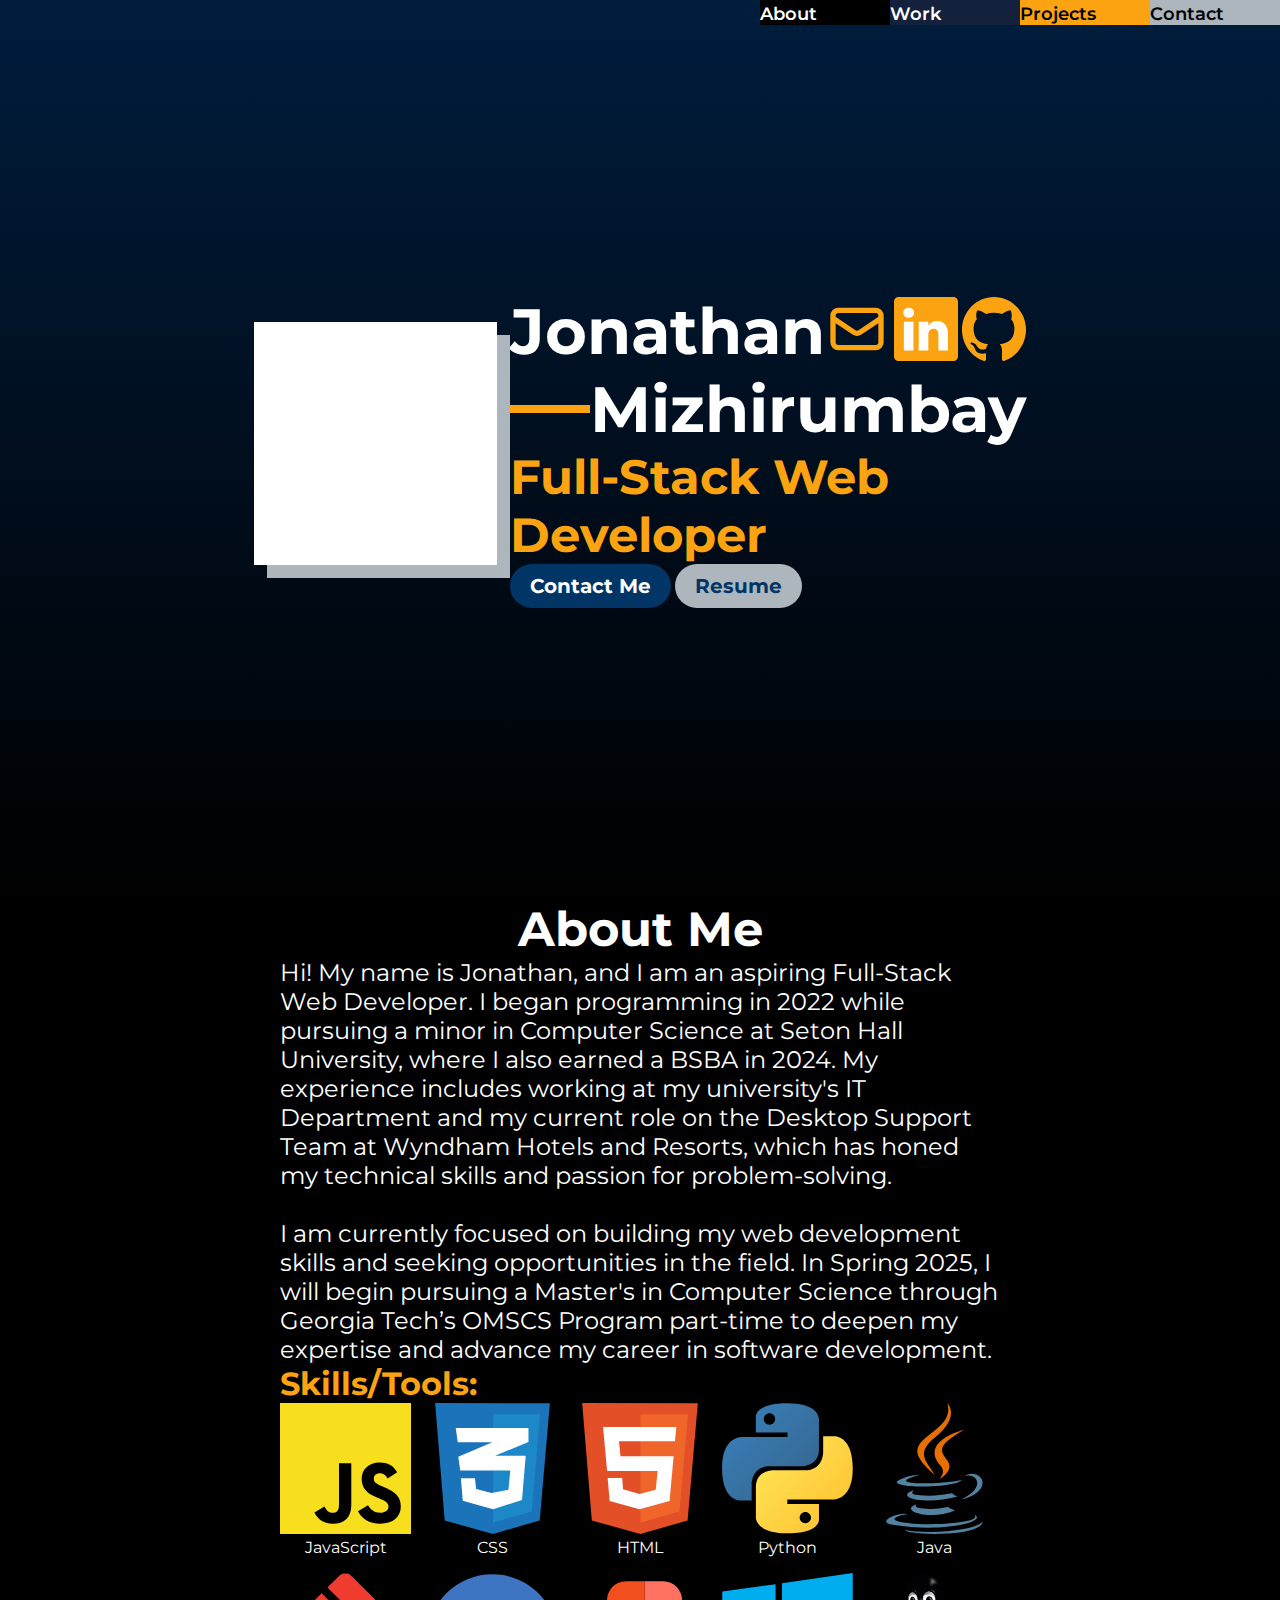
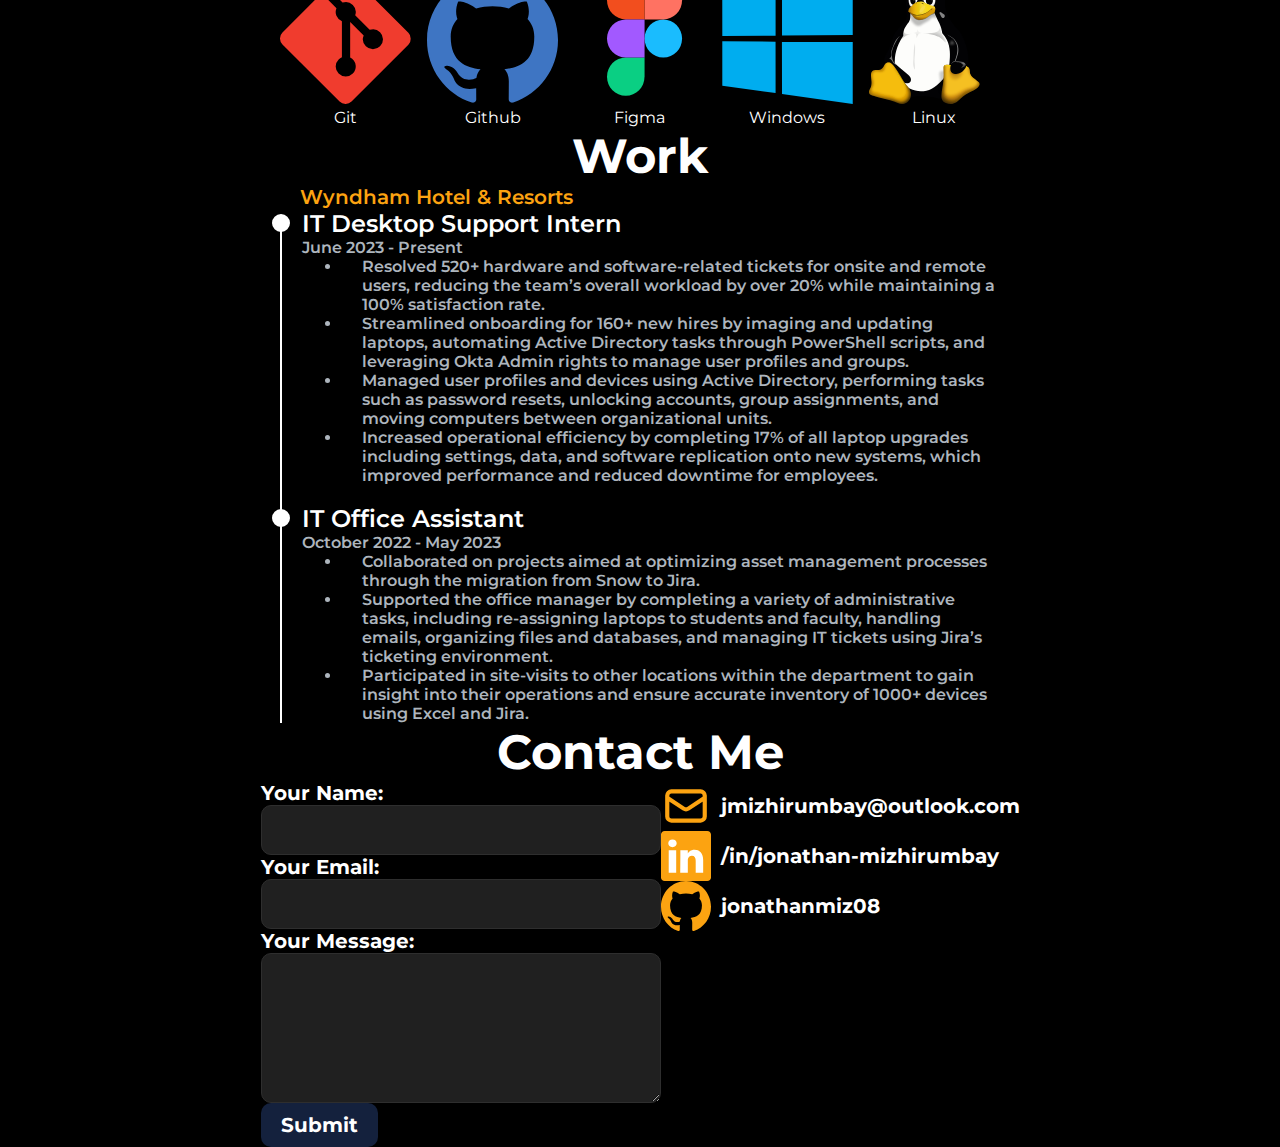
==== main.html @ 849d6dbe "ADD ALL CONTENTS FOR WORK AND CONTACT SECTIONS HTML structure for <work> and <contact> sections comp" ====
<!DOCTYPE html>
<html lang="en">
<head>
    <meta charset="UTF-8">
    <title>Jonathan Mizhirumbay</title>
    <link rel="stylesheet" href="style.css">
    <link rel="preconnect" href="https://fonts.googleapis.com">
    <link rel="preconnect" href="https://fonts.gstatic.com" crossorigin>
    <link href="https://fonts.googleapis.com/css2?family=Montserrat:ital,wght@0,100..900;1,100..900&display=swap" rel="stylesheet">
</head>
<body>

<main>
    <section id="hero">
        <nav>
            <ul>
                <li><a>About</a></li>
                <li><a>Work</a></li>
                <li><a>Projects</a></li>
                <li><a>Contact</a></li>
            </ul>

        </nav>
        <div id="hero-headshot-container">
            <svg id="svg1" viewBox="0 0 100 100" preserveAspectRatio="square" width="95%" height="95%">
                <rect  x="0" y="0" width="100" height="100" fill="#ADB5BD" />
            </svg>
            <svg id="svg2" viewBox="0 0 100 100" preserveAspectRatio="square" width="95%" height="95%">
                <rect x="0" y="0" width="100" height="100" fill="white" />
            </svg>
        </div>
        <div id="hero-summary-container">
            <div class="heading-line">
                <h1 id="hero-first-name">Jonathan</h1>
                <ul id="hero-icons">
                    <li>
                        <img src="mail-svgrepo-com.svg">
                    </li>
                    <li>
                        <img src="linkedin-icon-2-logo-svgrepo-com.svg">
                    </li>
                    <li>
                        <img src="github-142-svgrepo-com.svg">
                    </li>
                </ul>
            </div>
            <div class="heading-line">
                <svg viewBox="0 0 100 100" preserveAspectRatio="none" width="80" height="8">
                    <rect x="0" y="0" width="100" height="100" fill="#FCA311" />
                </svg>
                <h1 id="hero-last-name">Mizhirumbay</h1>
            </div>
            <h2>Full-Stack Web <br>Developer</h2>
            <div id="hero-buttons">
                <button class="hero-button">Contact Me</button>
                <button class="hero-button">Resume</button>
            </div>
        </div>
    </section>
    <section id="about">
        <div id="about-container">
            <h3>About Me</h3>
            <p id="about-description">
                Hi! My name is Jonathan, and I am an aspiring Full-Stack Web Developer. I began programming in 2022 while
                pursuing a minor in Computer Science at Seton Hall University, where I also earned a BSBA in 2024. My
                experience includes working at my university's IT Department and my current role on the Desktop Support
                Team at Wyndham Hotels and Resorts, which has honed my technical skills and passion for problem-solving.
                <br></br>
                I am currently focused on building my web development skills and seeking opportunities in the field. In
                Spring 2025, I will begin pursuing a Master's in Computer Science through Georgia Tech’s OMSCS Program
                part-time to deepen my expertise and advance my career in software development.
            </p>
            <div id="skill-tools-title">Skills/Tools:</div>
            <div id="skill-tools">
                <div class="logo-wrapper">
                    <img src="javascript-logo-svgrepo-com.svg">
                    <div>JavaScript</div>
                </div>
                <div class="logo-wrapper">
                    <img src="css-3.svg">
                    <div>CSS</div>
                </div>
                <div class="logo-wrapper">
                    <img src="html-1.svg">
                    <div>HTML</div>
                </div>
                <div class="logo-wrapper">
                    <img src="python-svgrepo-com.svg">
                    <div>Python</div>
                </div>
                <div class="logo-wrapper">
                    <img src="java-svgrepo-com.svg">
                    <div>Java</div>
                </div>
                <div class="logo-wrapper">
                    <img src="Git-Icon-1788C.svg">
                    <div>Git</div>
                </div>
                <div class="logo-wrapper">
                    <img src="github-color-svgrepo-com.svg">
                    <div>Github</div>
                </div>
                <div class="logo-wrapper">
                    <img src="figma-svgrepo-com.svg">
                    <div>Figma</div>
                </div>
                <div class="logo-wrapper">
                    <img src="microsoft-windows-22-logo-svgrepo-com.svg">
                    <div>Windows</div>
                </div>
                <div class="logo-wrapper">
                    <img src="Tux.svg">
                    <div>Linux</div>
                </div>

            </div>
        </div>
    </section>
    <section id="work">
        <div id="work-container">
            <h3>Work</h3>
            <ul class="work-list">
                <li class="work-company">Wyndham Hotel & Resorts</li>
                <li class="work-title">IT Desktop Support Intern</li>
                <li class="work-period">June 2023 - Present</li>
                <li>
                    <ul class="work-tasks">
                        <li>Resolved 520+ hardware and software-related tickets for onsite and remote users, reducing
                            the team’s  overall workload by over 20% while maintaining a 100% satisfaction rate.</li>
                        <li>Streamlined onboarding for 160+ new hires by imaging and updating laptops, automating Active
                            Directory  tasks through PowerShell scripts, and leveraging Okta Admin rights to manage user
                            profiles and groups.</li>
                        <li>Managed user profiles and devices using Active Directory, performing tasks such as password
                            resets,  unlocking accounts, group assignments, and moving computers between organizational
                            units.</li>
                        <li>Increased operational efficiency by completing 17% of all laptop upgrades including settings,
                            data, and  software replication onto new systems, which improved performance and reduced
                            downtime for  employees.</li>
                    </ul>
                </li>
                <li class="work-company">Seton Hall University</li>
                <li class="work-title">IT Office Assistant</li>
                <li class="work-period">October 2022 - May 2023</li>
                <li>
                    <ul class="work-tasks">
                        <li>Collaborated on projects aimed at optimizing asset management processes through the
                            migration from Snow to Jira.</li>
                        <li>Supported the office manager by completing a variety of administrative tasks, including
                            re-assigning laptops to students and faculty, handling emails, organizing files and databases,
                            and managing IT tickets using Jira’s ticketing environment.</li>
                        <li>Participated in site-visits to other locations within the department to gain insight into
                            their operations and ensure accurate inventory of 1000+ devices using Excel and Jira.</li>
                    </ul>
                </li>
            </ul>
        </div>
    </section>
    <section id="contact">
        <h3>Contact Me</h3>
        <div id="contact-options">
            <form>
                <label for="name">Your Name:</label>
                <input id="name" name="name" type="text">
                <label for="email">Your Email:</label>
                <input id="email" name="email" type="email">
                <label for="message">Your Message:</label>
                <textarea id="message" name="message"></textarea>
                <button id="form-button">Submit</button>
            </form>
            <ul id="contact-links">
                <li>
                   <img src="mail-svgrepo-com.svg">
                    <a>jmizhirumbay@outlook.com</a>
                </li>
                <li>
                    <img src="linkedin-icon-2-logo-svgrepo-com.svg">
                    <a>/in/jonathan-mizhirumbay</a>
                </li>
                <li>
                    <img src="github-142-svgrepo-com.svg">
                    <a>jonathanmiz08</a>
                </li>
            </ul>
        </div>
    </section>

</main>

</body>
</html>
---- style.css ----
* {
    margin: 0;
    padding: 0;
    box-sizing: border-box;
    font-family: "Montserrat", sans-serif;
    font-optical-sizing: auto;
    font-style: normal;
}

#hero {
    width: 100%;
    height: 100vh;
    display: flex;
    justify-content: center;
    align-items: center;
    background-image: linear-gradient(to bottom,#001D3D,#000000);
    position: relative;
}

#hero-container {
    width: 80rem;
    max-width: 100%;
    height: 100vh;
    display: flex;
    justify-content: center;
    align-items: center;
    position: relative;
}

nav {
    position: absolute;
    top: 0;
    right: 0;
}

nav ul {
    display: flex;
}

nav ul li {
    list-style: none;
    width: 130px;
    height: 25px;
    display: flex;
    justify-content: start;
    align-items: end;
    font-size: 18px;
    font-family: "Montserrat", sans-serif;
    font-optical-sizing: auto;
    font-weight: 600;
    font-style: normal;

}
nav ul li:nth-child(1) {background: black; color: white; }
nav ul li:nth-child(2) {background: #14213D; color: white; }
nav ul li:nth-child(3) {background: #FCA311; }
nav ul li:nth-child(4) {background: #ADB5BD; }


/*
HERO SECTION CONTAINERS AND CONTENT
 */
#hero-headshot-container {
    width: 20%;
    position: relative;
    aspect-ratio: 1/1;
}

.heading-line {
    display: flex;
    align-items: center;
}

ul {
    list-style-type: none;
}



#hero-icons {
    flex-grow: 1;
    display: flex;
    justify-content: space-between;
}

#hero-icons img {
    height: 64px;
}

h1 {
    font-size: 4rem;
    font-family: "Montserrat", sans-serif;
    font-optical-sizing: auto;
    font-weight: bold;
    font-style: normal;
    color: white;
}

h2 {
    font-size: 3rem;
    font-family: "Montserrat", sans-serif;
    font-optical-sizing: auto;
    font-weight: bold;
    font-style: normal;
    color: #FCA311;
}


.hero-button {
    padding: 10px 20px;
    border: none;
    border-radius: 30px;
    font-size: 1.25rem;
    font-family: "Montserrat", sans-serif;
    font-optical-sizing: auto;
    font-weight: bold;
    font-style: normal;
}

.hero-button:nth-child(1) {
    background-color: #003566;
    color: white;
}

.hero-button:nth-child(2) {
    background-color: #ADB5BD;
    color: #003566;
}

#svg1 {
    position: absolute;
    bottom: 0;
    right: 0;
}

#svg2 {
    position: absolute;
    top: 0;
    left: 0;
}


/*
ABOUT SECTION CONTAINERS AND CONTENT
 */

#about {
    background-color: black;
    display: flex;
    justify-content: center;
}

#about-container {
    width: 45rem;
}

h3 {
    color: white;
    font-size: 3rem;
    font-weight: bold;
    text-align: center;
}

#about-description {
    font-size: 1.5rem;
    color: white;
    font-weight: 400;

}

#skill-tools-title {
    color: #FCA311;
    font-size: 2rem;
    font-weight: bold;
}

#skill-tools {
    display: grid;
    grid-template-columns: repeat(5, 1fr);
    grid-gap: 1rem;
}

#logo-wrapper {
    display: flex;
    flex-direction: column;
    text-align: center;
}

.logo-wrapper img {
    width: 100%;
}

.logo-wrapper div {
    color: white;
    text-align: center;
    font-weight: 400;
}

/*
WORK SECTION CONTAINERS AND CONTENT
 */

#work {
    background-color: black;
    display: flex;
    justify-content: center;
}

#work-container {
    width: 45rem;
}


.work-list li {
    border-left: 2px solid white;
    padding-left: 20px;
}


.work-company:nth-child(1) {
    font-size: 1.25rem;
    font-weight: 600;
    color: #FCA311;
    border-left: none;
}


.work-title {
    font-size: 1.5rem;
    font-weight: 600;
    color: white;

}

.work-title:nth-child(2) {
    border-color: transparent;
    border-image: linear-gradient(to bottom, transparent 50%, white 50%) 1;
}



.work-title::before {
     content: "";
     width: 10px;
     height: 10px;
     background-color: white;
     display: inline-block;
     border-radius: 15px;
     margin-right: 12px;
     margin-left: -30px;
     border: 4px solid white;
 }

@keyframes pulse {
    0%, 100% {
        background-color: red;
    }
    50% {
        background-color: white;
    }

}

.work-title:nth-child(2)::before {
    animation: pulse 2s infinite;

}


.work-period {
    font-weight: 600;
    color: #ADB5BD;
}

.work-tasks {
    font-weight: 600;
    color: #ADB5BD;
    list-style: disc;
    display: block;
    padding-inline-start: 40px;
}

.work-tasks li {
    border-left: none;
}

/*
CONTACT SECTION CONTAINERS AND CONTENT
 */

#contact {
    width: 100%;
    display: flex;
    flex-direction: column;
    justify-content: center;
    background-color: black;

}

#contact-options {
    display: flex;
    justify-content: center;
}

form {
    display: flex;
    flex-direction: column;
    color: white;
    font-weight: bold;
    width: 400px;
}

label {
    font-size: 1.25rem;
    font-weight: bold;
}

input {
    height: 50px;
    border-radius: 10px;
    background-color: #202020;
    border: 1px solid #2E2E2E;
}

#message {
    height: 150px;
    background-color: #202020;
    border: 1px solid #2E2E2E;
    border-radius: 10px;

}

#contact-links li {
    display: flex;
    align-items: center;
    gap: 10px;
    color: white;
}

#contact-links img {
    height: 50px;

}

#contact-links a {
    font-size: 1.25rem;
    font-weight: bold;
}

#form-button {
    align-self: start;
    padding: 10px 20px;
    border: none;
    border-radius: 10px;
    font-size: 1.25rem;
    font-weight: bold;
    background-color: #14213D;
    color: white;
}
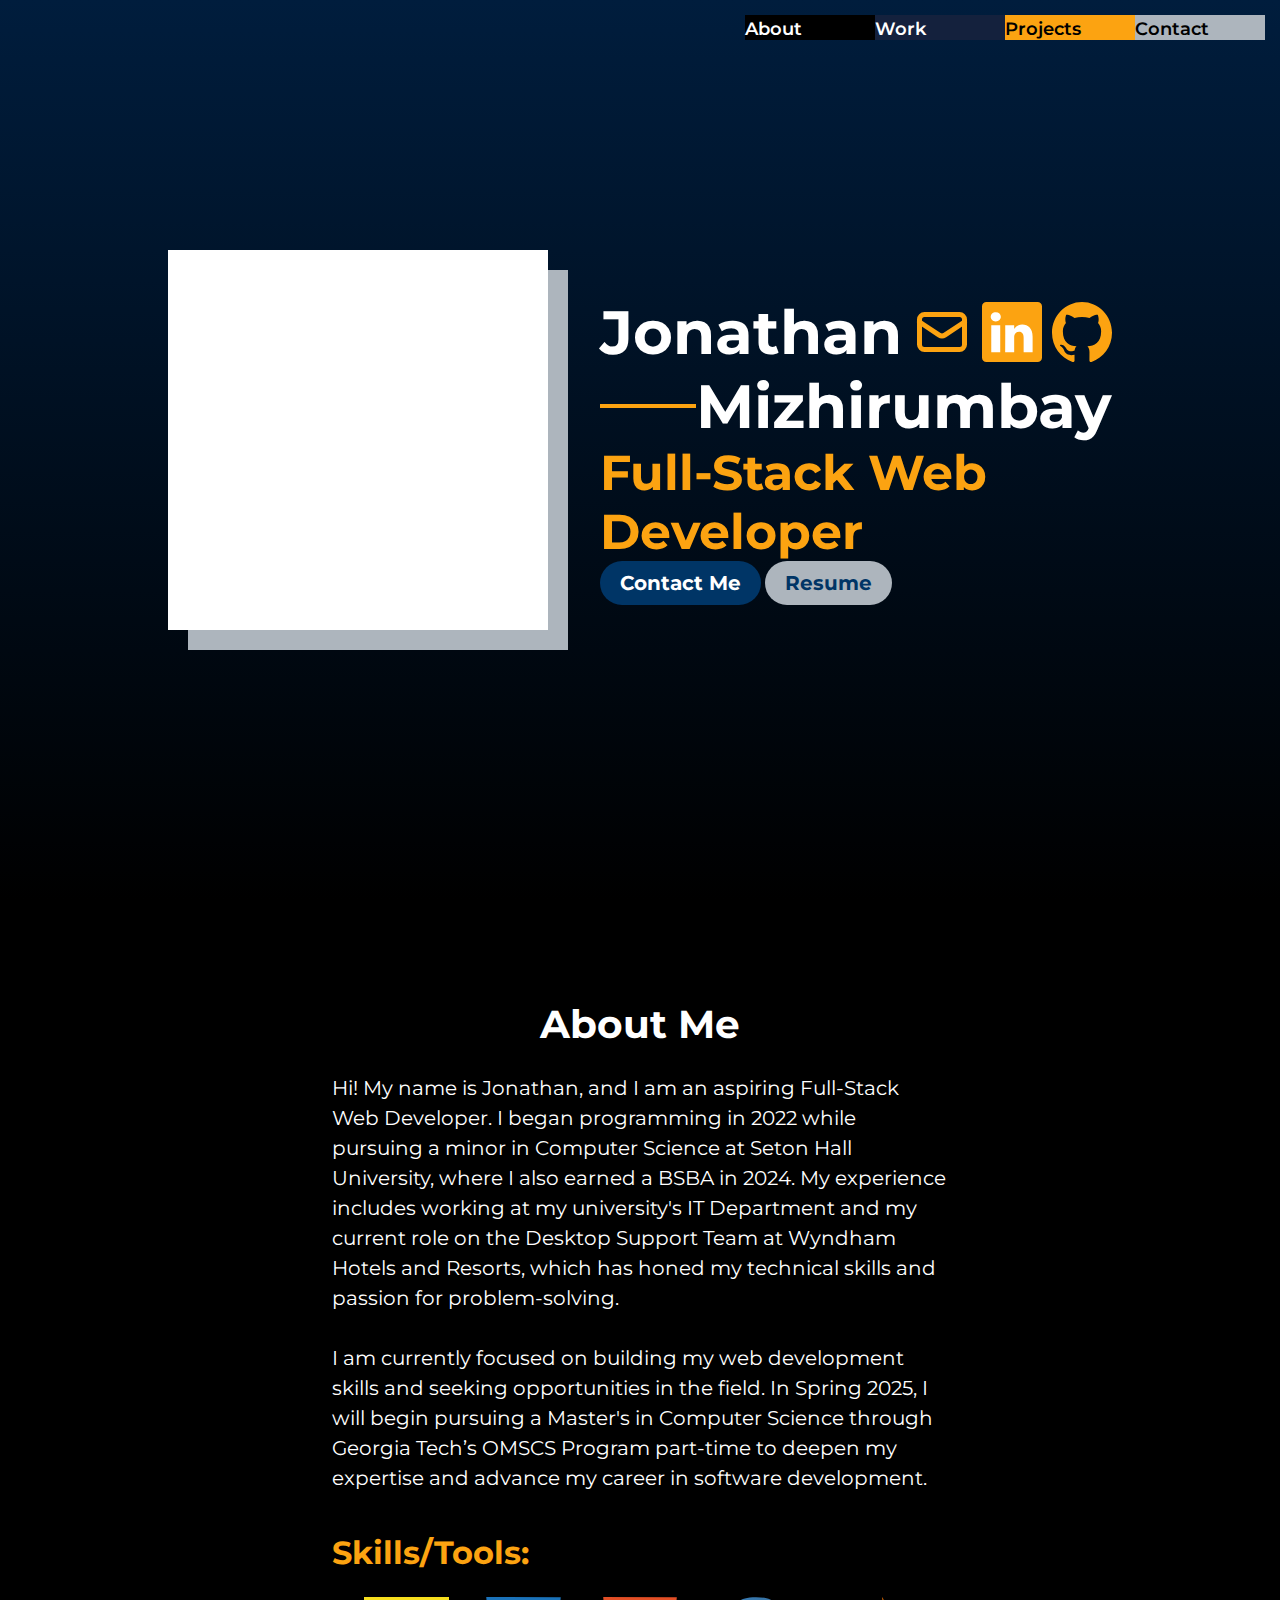
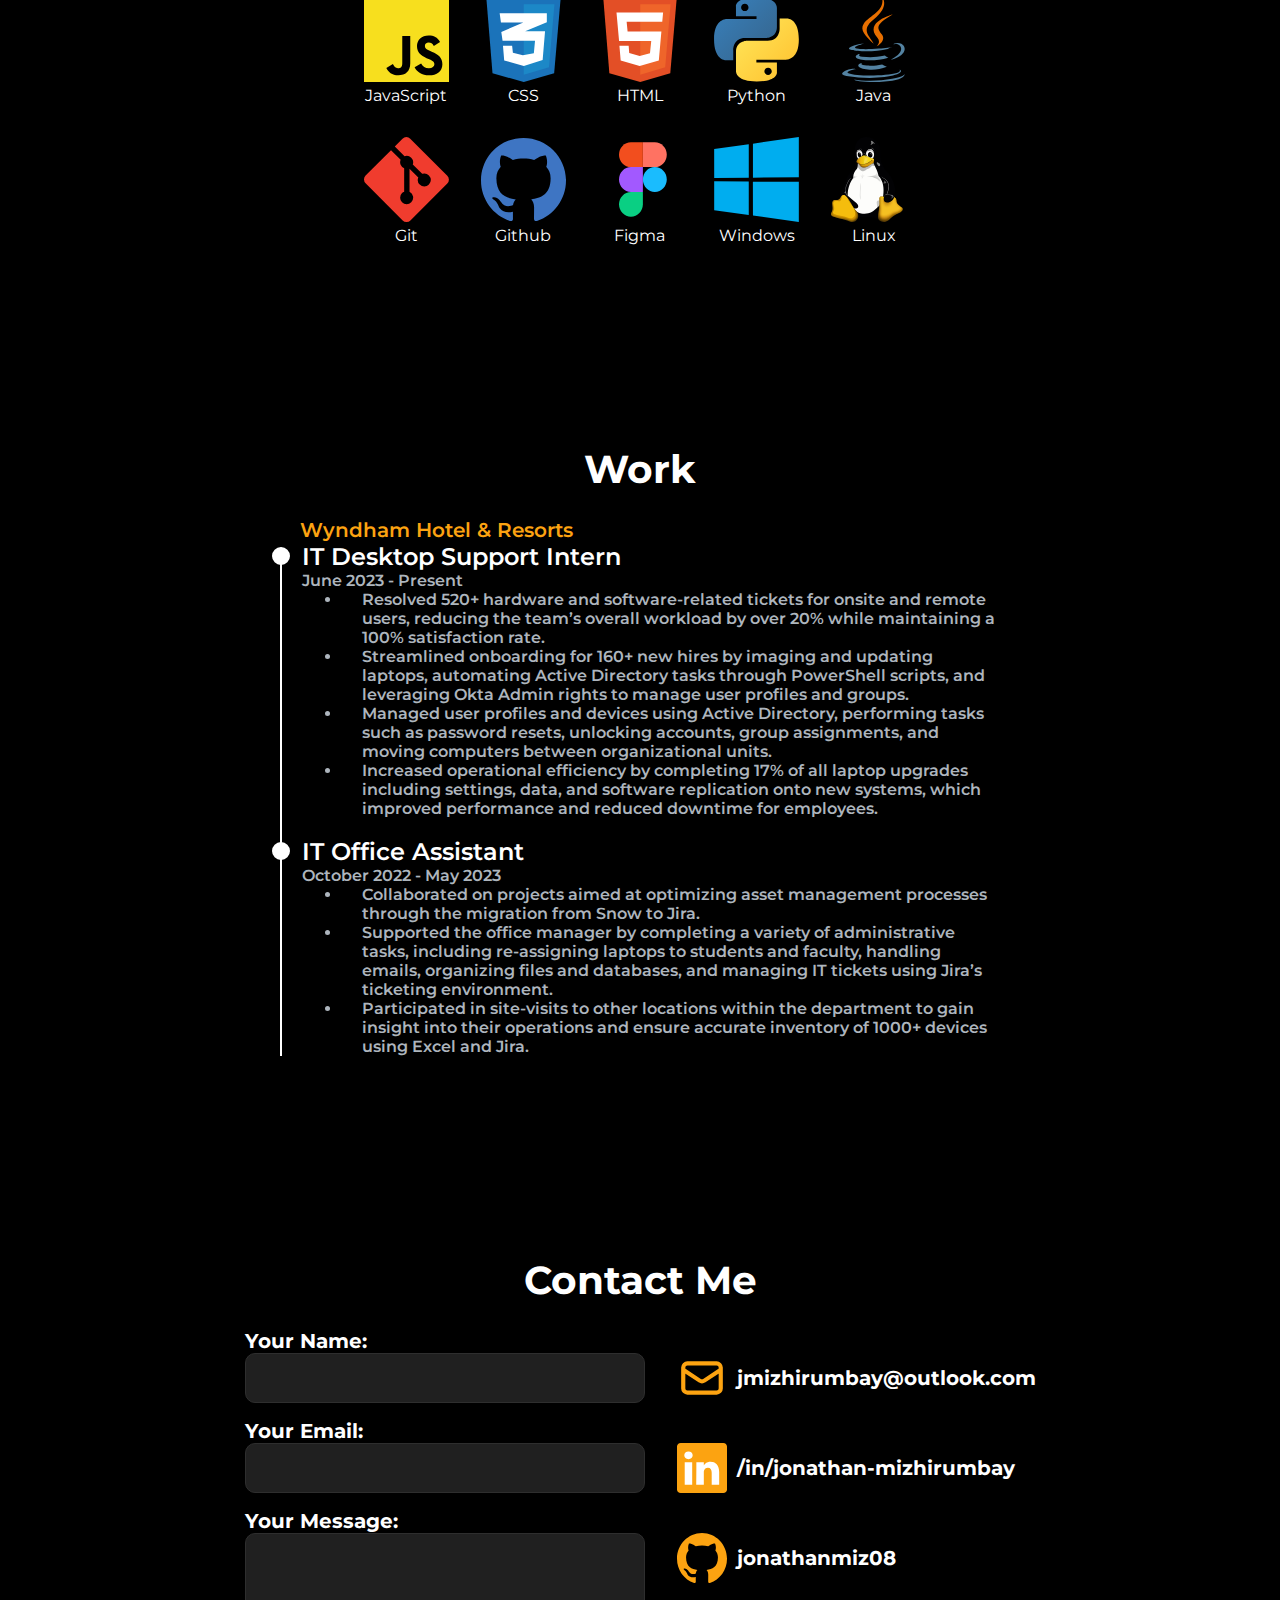
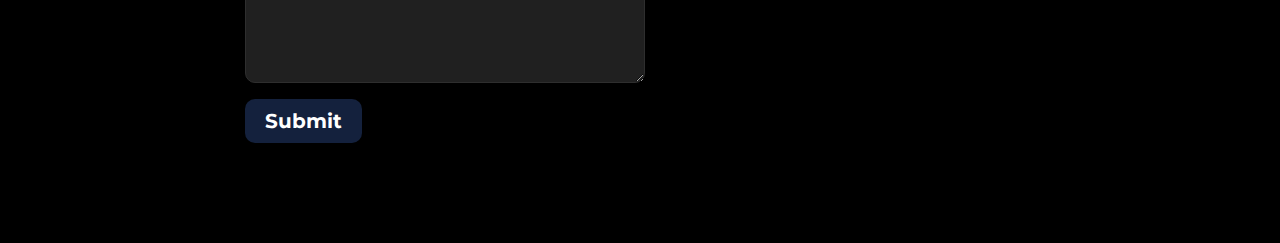
==== commit 00e090a6: "ADD MOBILE RESPONSIVENESS Included some mobile responsiveness" ====
--- a/main.html
+++ b/main.html
@@ -3,6 +3,7 @@
 <head>
     <meta charset="UTF-8">
     <title>Jonathan Mizhirumbay</title>
+    <meta name="viewport" content="width=device-width initial-scale=1">
     <link rel="stylesheet" href="style.css">
     <link rel="preconnect" href="https://fonts.googleapis.com">
     <link rel="preconnect" href="https://fonts.gstatic.com" crossorigin>
@@ -45,7 +46,7 @@
                 </ul>
             </div>
             <div class="heading-line">
-                <svg viewBox="0 0 100 100" preserveAspectRatio="none" width="80" height="8">
+                <svg viewBox="0 0 100 100" preserveAspectRatio="none" width="100%" height="4">
                     <rect x="0" y="0" width="100" height="100" fill="#FCA311" />
                 </svg>
                 <h1 id="hero-last-name">Mizhirumbay</h1>
--- a/style.css
+++ b/style.css
@@ -7,15 +7,22 @@
     font-style: normal;
 }
 
+section {
+    padding: 100px 0;
+}
+
 #hero {
     width: 100%;
-    height: 100vh;
+    min-height: 100vh;
     display: flex;
     justify-content: center;
     align-items: center;
     background-image: linear-gradient(to bottom,#001D3D,#000000);
     position: relative;
-}
+    gap: 2rem;
+}
+
+
 
 #hero-container {
     width: 80rem;
@@ -29,8 +36,8 @@
 
 nav {
     position: absolute;
-    top: 0;
-    right: 0;
+    top: 15px;
+    right: 15px;
 }
 
 nav ul {
@@ -61,11 +68,18 @@
 HERO SECTION CONTAINERS AND CONTENT
  */
 #hero-headshot-container {
-    width: 20%;
+    width: 25rem;
+    max-width: 90%;
     position: relative;
     aspect-ratio: 1/1;
 }
 
+#hero-summary-container {
+    width: 32rem;
+    max-width: 90%;
+
+}
+
 .heading-line {
     display: flex;
     align-items: center;
@@ -78,17 +92,34 @@
 
 
 #hero-icons {
-    flex-grow: 1;
-    display: flex;
-    justify-content: space-between;
-}
-
-#hero-icons img {
-    height: 64px;
-}
+    flex: 1;
+    display: grid;
+    grid-template-columns: repeat(3,1fr);
+    padding: 0 0 0 10px;
+    gap: 10px;
+}
+
+
+#hero-icons li {
+    /* Make li fill its grid cell */
+    width: 100%;
+    height: 100%;
+    display: flex;  /* Using flex to center the SVG */
+    align-items: center;
+    justify-content: center;
+}
+
+#hero-icons li img {
+    /* Make SVG responsive */
+    width: 100%;
+    height: auto;
+}
+
+
 
 h1 {
-    font-size: 4rem;
+    font-size: 3.815rem;
+
     font-family: "Montserrat", sans-serif;
     font-optical-sizing: auto;
     font-weight: bold;
@@ -97,7 +128,7 @@
 }
 
 h2 {
-    font-size: 3rem;
+    font-size: 3.052rem;
     font-family: "Montserrat", sans-serif;
     font-optical-sizing: auto;
     font-weight: bold;
@@ -151,33 +182,40 @@
 }
 
 #about-container {
-    width: 45rem;
+    width: 38.5rem;
+    max-width: 90%;
+
 }
 
 h3 {
     color: white;
-    font-size: 3rem;
+    font-size: 2.441rem;
     font-weight: bold;
     text-align: center;
+    margin-bottom: 25px;
 }
 
 #about-description {
-    font-size: 1.5rem;
+    font-size: 1.25rem;
+    line-height: 1.5;
     color: white;
     font-weight: 400;
-
+    margin-bottom: 40px;
 }
 
 #skill-tools-title {
     color: #FCA311;
     font-size: 2rem;
     font-weight: bold;
+    margin-bottom: 25px;
 }
 
 #skill-tools {
+    width: 100%;
     display: grid;
     grid-template-columns: repeat(5, 1fr);
-    grid-gap: 1rem;
+    grid-gap: 2rem;
+    padding: 0 2rem;
 }
 
 #logo-wrapper {
@@ -194,6 +232,7 @@
     color: white;
     text-align: center;
     font-weight: 400;
+    font-size: clamp(0.5rem,1.5vw,1rem);
 }
 
 /*
@@ -208,6 +247,7 @@
 
 #work-container {
     width: 45rem;
+    max-width: 90%;
 }
 
 
@@ -300,6 +340,7 @@
 #contact-options {
     display: flex;
     justify-content: center;
+    gap: 2rem;
 }
 
 form {
@@ -320,6 +361,7 @@
     border-radius: 10px;
     background-color: #202020;
     border: 1px solid #2E2E2E;
+    margin-bottom: 1rem;
 }
 
 #message {
@@ -327,14 +369,20 @@
     background-color: #202020;
     border: 1px solid #2E2E2E;
     border-radius: 10px;
+    margin-bottom: 1rem;
 
 }
 
 #contact-links li {
+    margin-top: 2.5rem;
     display: flex;
     align-items: center;
     gap: 10px;
     color: white;
+}
+
+#contact-links li:nth-child(1) {
+    margin-top: 1.5rem;
 }
 
 #contact-links img {
@@ -359,11 +407,40 @@
 }
 
 
-
-
-
-
-
-
-
-
+@media screen and (max-width: 62rem) {
+    #hero {
+        flex-direction: column;
+    }
+
+    h1 {
+        font-size: 2.98rem;
+    }
+
+    h2 {
+        font-size: 2.384rem;
+    }
+
+    #hero-summary-container {
+        width: 25rem;
+        /*max-height: 40vh;
+
+         */
+    }
+
+    #contact-options {
+        flex-direction: column;
+        /*max-height: 30vh;
+
+         */
+    }
+
+
+}
+
+
+
+
+
+
+
+
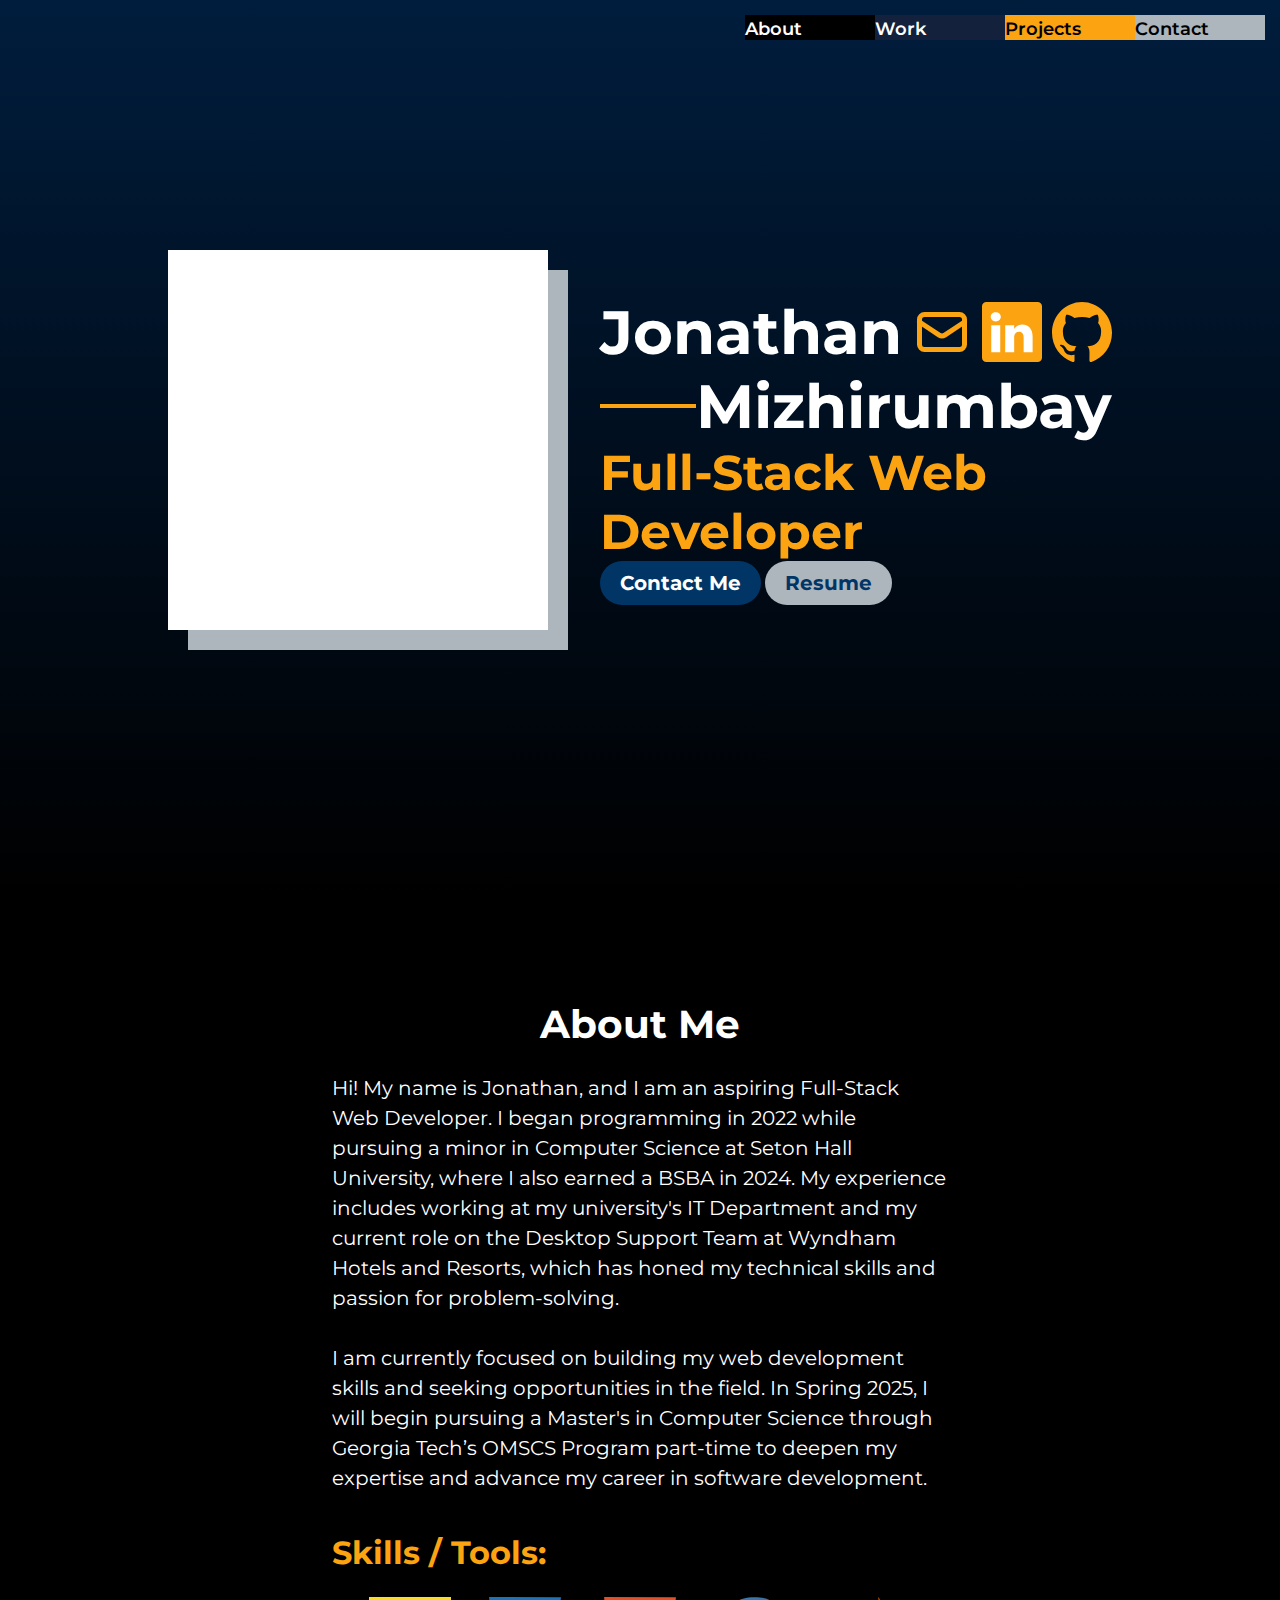
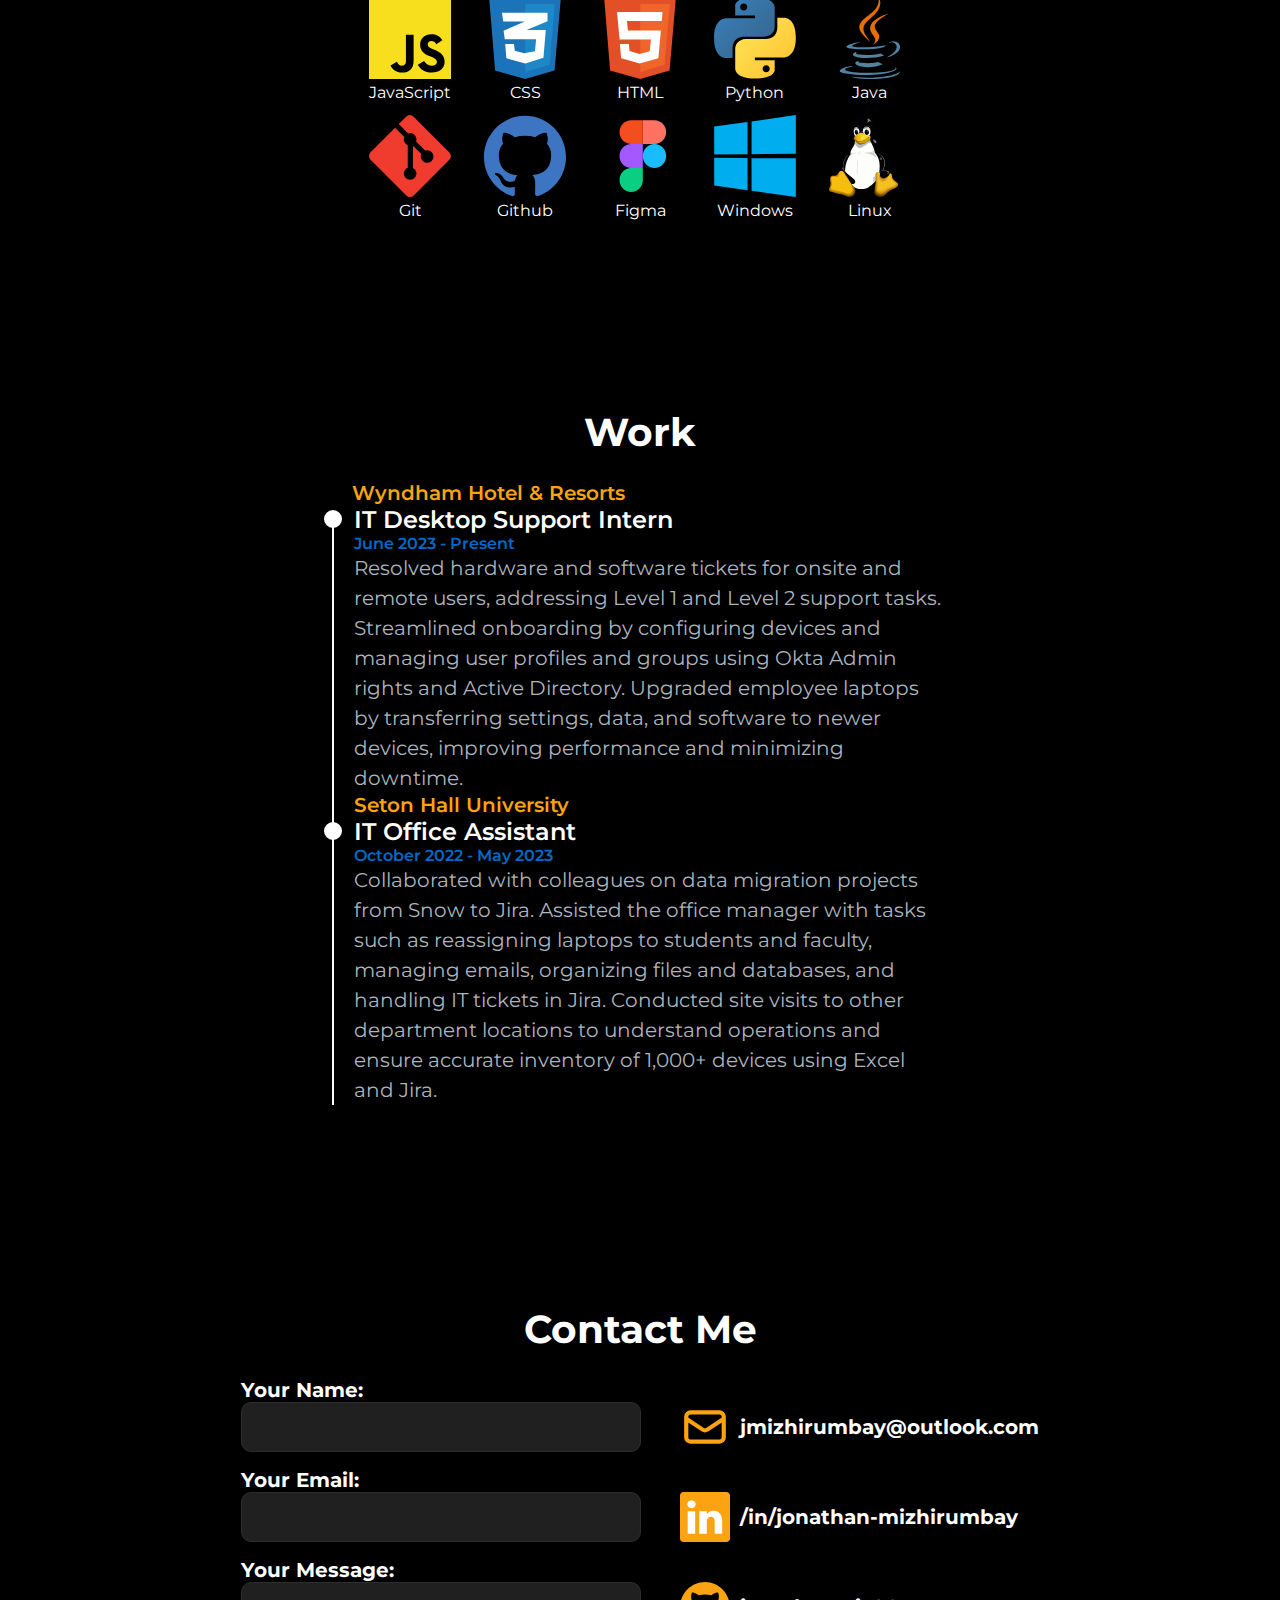
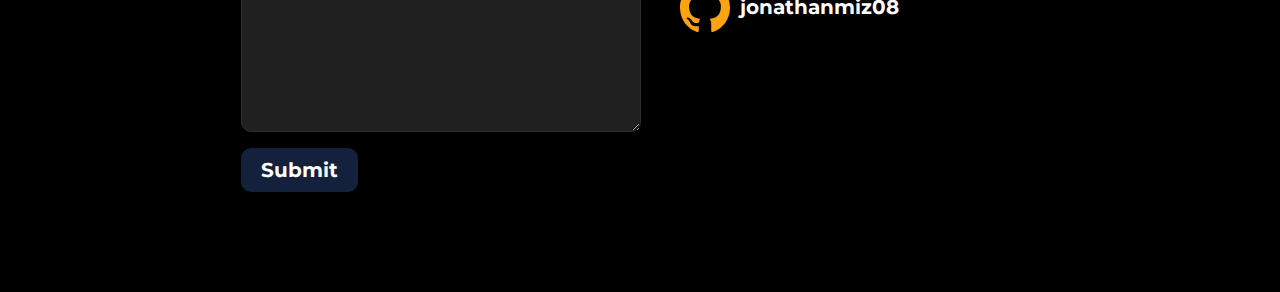
==== commit 344e4a2b: "UPDATE FONT-SIZE, CONTAINER WIDTHS, AND WORK SUMMARIES" ====
--- a/main.html
+++ b/main.html
@@ -71,7 +71,7 @@
                 Spring 2025, I will begin pursuing a Master's in Computer Science through Georgia Tech’s OMSCS Program
                 part-time to deepen my expertise and advance my career in software development.
             </p>
-            <div id="skill-tools-title">Skills/Tools:</div>
+            <div id="skill-tools-title">Skills / Tools:</div>
             <div id="skill-tools">
                 <div class="logo-wrapper">
                     <img src="javascript-logo-svgrepo-com.svg">
@@ -124,34 +124,22 @@
                 <li class="work-company">Wyndham Hotel & Resorts</li>
                 <li class="work-title">IT Desktop Support Intern</li>
                 <li class="work-period">June 2023 - Present</li>
-                <li>
-                    <ul class="work-tasks">
-                        <li>Resolved 520+ hardware and software-related tickets for onsite and remote users, reducing
-                            the team’s  overall workload by over 20% while maintaining a 100% satisfaction rate.</li>
-                        <li>Streamlined onboarding for 160+ new hires by imaging and updating laptops, automating Active
-                            Directory  tasks through PowerShell scripts, and leveraging Okta Admin rights to manage user
-                            profiles and groups.</li>
-                        <li>Managed user profiles and devices using Active Directory, performing tasks such as password
-                            resets,  unlocking accounts, group assignments, and moving computers between organizational
-                            units.</li>
-                        <li>Increased operational efficiency by completing 17% of all laptop upgrades including settings,
-                            data, and  software replication onto new systems, which improved performance and reduced
-                            downtime for  employees.</li>
-                    </ul>
+                <li class="work-tasks">
+                        Resolved hardware and software tickets for onsite and remote users, addressing Level 1 and Level
+                        2 support tasks. Streamlined onboarding by configuring devices and managing user profiles and
+                        groups using Okta Admin rights and Active Directory. Upgraded employee laptops by transferring
+                        settings, data, and software to newer devices, improving performance and minimizing downtime.
+
                 </li>
                 <li class="work-company">Seton Hall University</li>
                 <li class="work-title">IT Office Assistant</li>
                 <li class="work-period">October 2022 - May 2023</li>
-                <li>
-                    <ul class="work-tasks">
-                        <li>Collaborated on projects aimed at optimizing asset management processes through the
-                            migration from Snow to Jira.</li>
-                        <li>Supported the office manager by completing a variety of administrative tasks, including
-                            re-assigning laptops to students and faculty, handling emails, organizing files and databases,
-                            and managing IT tickets using Jira’s ticketing environment.</li>
-                        <li>Participated in site-visits to other locations within the department to gain insight into
-                            their operations and ensure accurate inventory of 1000+ devices using Excel and Jira.</li>
-                    </ul>
+                <li class="work-tasks">
+                        Collaborated with colleagues on data migration projects from Snow to Jira. Assisted the office
+                        manager with tasks such as reassigning laptops to students and faculty, managing emails,
+                        organizing files and databases, and handling IT tickets in Jira. Conducted site visits to other
+                        department locations to understand operations and ensure accurate inventory of 1,000+ devices
+                        using Excel and Jira.
                 </li>
             </ul>
         </div>
--- a/style.css
+++ b/style.css
@@ -7,11 +7,18 @@
     font-style: normal;
 }
 
+
+main {
+    overflow: clip;
+
+}
+
 section {
     padding: 100px 0;
 }
 
 #hero {
+    padding: 0;
     width: 100%;
     min-height: 100vh;
     display: flex;
@@ -19,7 +26,7 @@
     align-items: center;
     background-image: linear-gradient(to bottom,#001D3D,#000000);
     position: relative;
-    gap: 2rem;
+    gap: 32px;
 }
 
 
@@ -27,7 +34,7 @@
 #hero-container {
     width: 80rem;
     max-width: 100%;
-    height: 100vh;
+    min-height: 100vh;
     display: flex;
     justify-content: center;
     align-items: center;
@@ -69,21 +76,24 @@
  */
 #hero-headshot-container {
     width: 25rem;
-    max-width: 90%;
+    max-width: 70%;
     position: relative;
     aspect-ratio: 1/1;
 }
 
 #hero-summary-container {
     width: 32rem;
-    max-width: 90%;
 
 }
 
 .heading-line {
-    display: flex;
-    align-items: center;
-}
+    width: 100%;
+    display: flex;
+    align-items: center;
+    flex-shrink: 1;
+}
+
+
 
 ul {
     list-style-type: none;
@@ -119,7 +129,6 @@
 
 h1 {
     font-size: 3.815rem;
-
     font-family: "Montserrat", sans-serif;
     font-optical-sizing: auto;
     font-weight: bold;
@@ -176,15 +185,15 @@
  */
 
 #about {
+    word-break: break-word;
+
     background-color: black;
     display: flex;
     justify-content: center;
 }
 
 #about-container {
-    width: 38.5rem;
-    max-width: 90%;
-
+    width: min(90%,38.5rem);
 }
 
 h3 {
@@ -212,28 +221,32 @@
 
 #skill-tools {
     width: 100%;
+    height: auto;
     display: grid;
     grid-template-columns: repeat(5, 1fr);
-    grid-gap: 2rem;
-    padding: 0 2rem;
-}
-
-#logo-wrapper {
-    display: flex;
-    flex-direction: column;
-    text-align: center;
-}
-
-.logo-wrapper img {
-    width: 100%;
-}
-
-.logo-wrapper div {
+    grid-gap: 6%;
+    padding: 0 6%;
+    font-size: min(1rem,2.33vw);
     color: white;
     text-align: center;
     font-weight: 400;
-    font-size: clamp(0.5rem,1.5vw,1rem);
-}
+}
+
+#logo-wrapper {
+    display: flex;
+    flex-direction: column;
+    align-items: center;
+    justify-content: center;
+    text-align: center;
+}
+
+
+.logo-wrapper img {
+    width: 100%;
+    height: auto;
+}
+
+
 
 /*
 WORK SECTION CONTAINERS AND CONTENT
@@ -246,7 +259,7 @@
 }
 
 #work-container {
-    width: 45rem;
+    width: 38.5rem;
     max-width: 90%;
 }
 
@@ -256,11 +269,13 @@
     padding-left: 20px;
 }
 
-
-.work-company:nth-child(1) {
+.work-company {
     font-size: 1.25rem;
     font-weight: 600;
     color: #FCA311;
+}
+
+.work-company:nth-child(1) {
     border-left: none;
 }
 
@@ -309,20 +324,17 @@
 
 .work-period {
     font-weight: 600;
+    color: #006aca;
+}
+
+.work-tasks {
+    font-weight: 400;
     color: #ADB5BD;
-}
-
-.work-tasks {
-    font-weight: 600;
-    color: #ADB5BD;
-    list-style: disc;
-    display: block;
-    padding-inline-start: 40px;
-}
-
-.work-tasks li {
-    border-left: none;
-}
+    line-height: 1.5;
+    font-size: 1.25rem;
+}
+
+
 
 /*
 CONTACT SECTION CONTAINERS AND CONTENT
@@ -340,7 +352,7 @@
 #contact-options {
     display: flex;
     justify-content: center;
-    gap: 2rem;
+    gap: 3%;
 }
 
 form {
@@ -348,7 +360,7 @@
     flex-direction: column;
     color: white;
     font-weight: bold;
-    width: 400px;
+    width: min(25rem,90%);
 }
 
 label {
@@ -361,7 +373,7 @@
     border-radius: 10px;
     background-color: #202020;
     border: 1px solid #2E2E2E;
-    margin-bottom: 1rem;
+    margin-bottom: 16px;
 }
 
 #message {
@@ -369,30 +381,33 @@
     background-color: #202020;
     border: 1px solid #2E2E2E;
     border-radius: 10px;
-    margin-bottom: 1rem;
+    margin-bottom: 16px;
 
 }
 
 #contact-links li {
-    margin-top: 2.5rem;
-    display: flex;
+    margin-top: 40px;
+    display: flex;
+    flex-wrap: wrap;
     align-items: center;
     gap: 10px;
     color: white;
 }
 
 #contact-links li:nth-child(1) {
-    margin-top: 1.5rem;
+    margin-top: 24px;
 }
 
 #contact-links img {
-    height: 50px;
+    width:3.125rem;
 
 }
 
 #contact-links a {
     font-size: 1.25rem;
     font-weight: bold;
+    word-break: break-word;
+
 }
 
 #form-button {
@@ -413,34 +428,43 @@
     }
 
     h1 {
-        font-size: 2.98rem;
+
+        font-size: min(2.98rem,11.92vw);
+
+
+
     }
 
     h2 {
-        font-size: 2.384rem;
-    }
-
-    #hero-summary-container {
-        width: 25rem;
-        /*max-height: 40vh;
-
-         */
-    }
+        font-size: min(2.384rem,9.536vw);
+    }
+
+
+    .hero-button {
+        font-size: min(1rem,4vw);
+    }
+
+
 
     #contact-options {
         flex-direction: column;
-        /*max-height: 30vh;
-
-         */
-    }
-
-
-}
-
-
-
-
-
-
-
-
+        align-items: center;
+
+
+    }
+
+    #hero-summary-container {
+
+        width: 25rem;
+        max-width: 100%;
+    }
+
+}
+
+
+
+
+
+
+
+
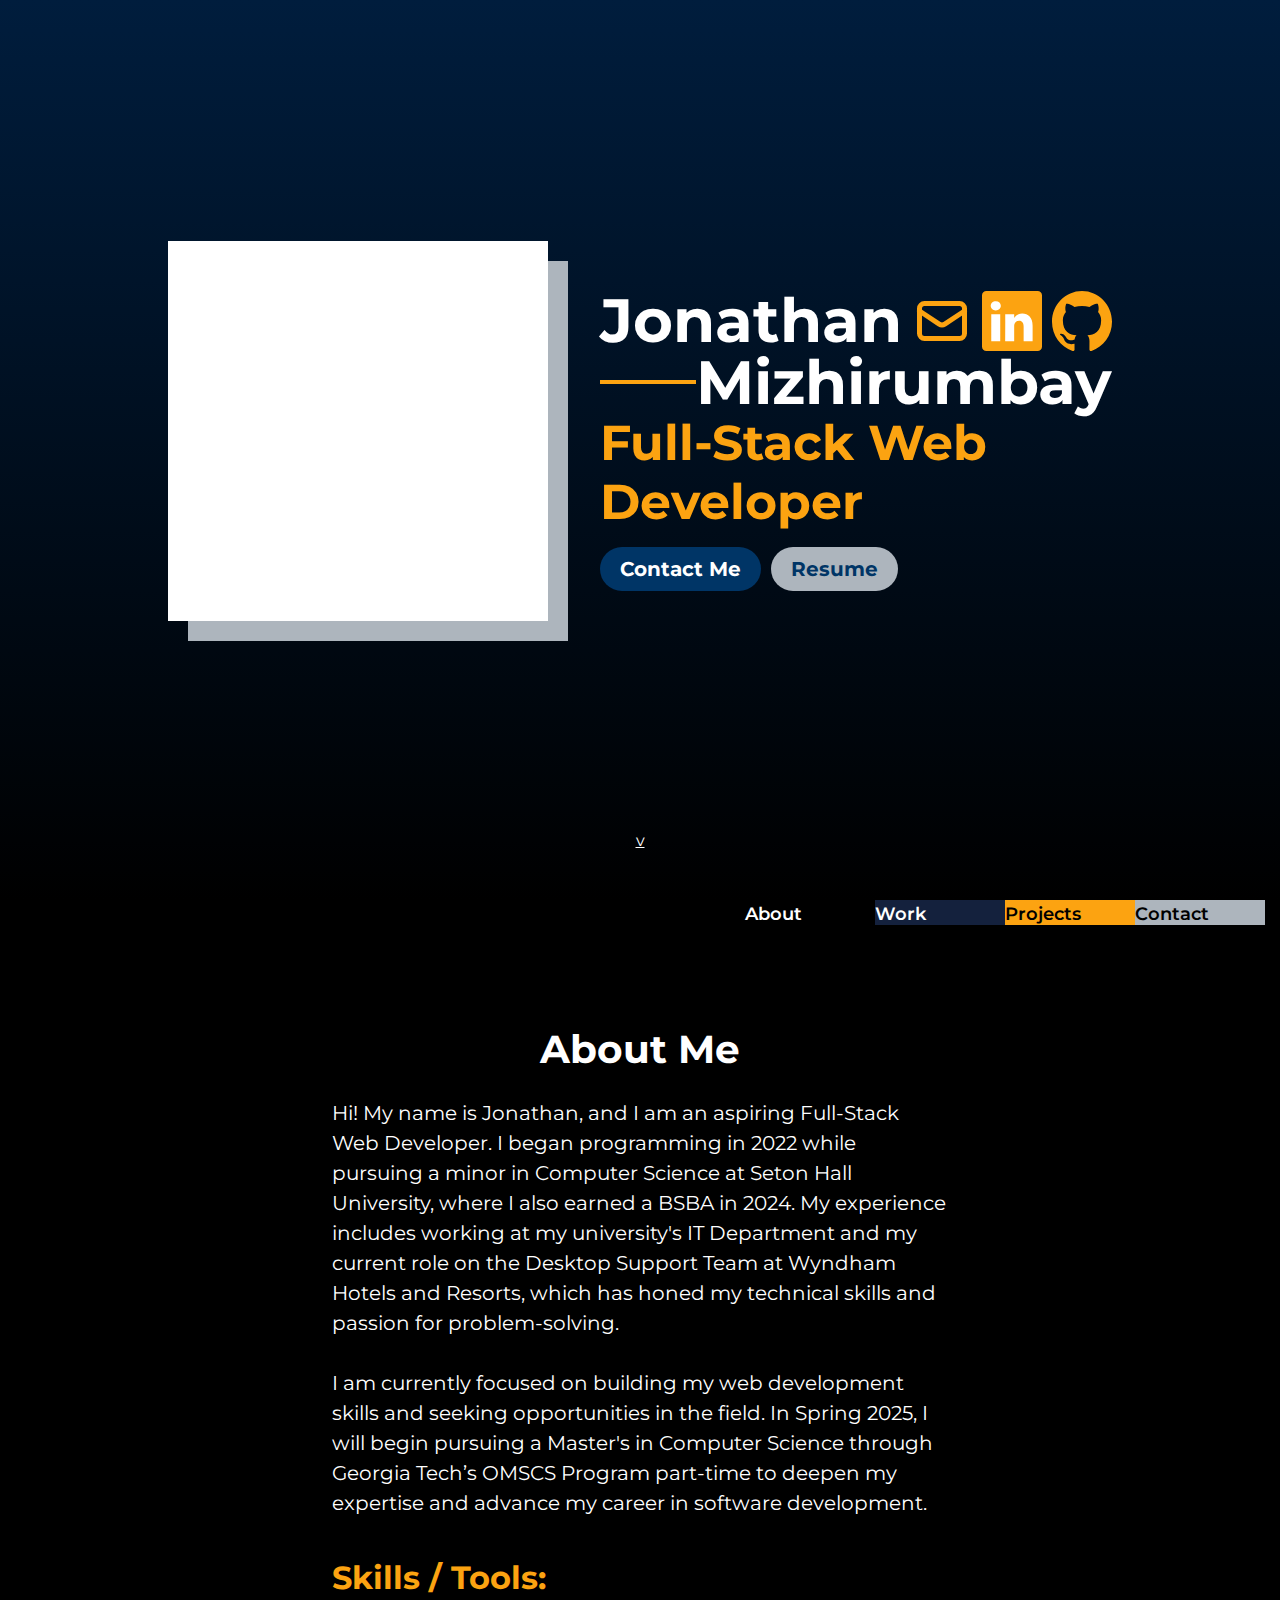
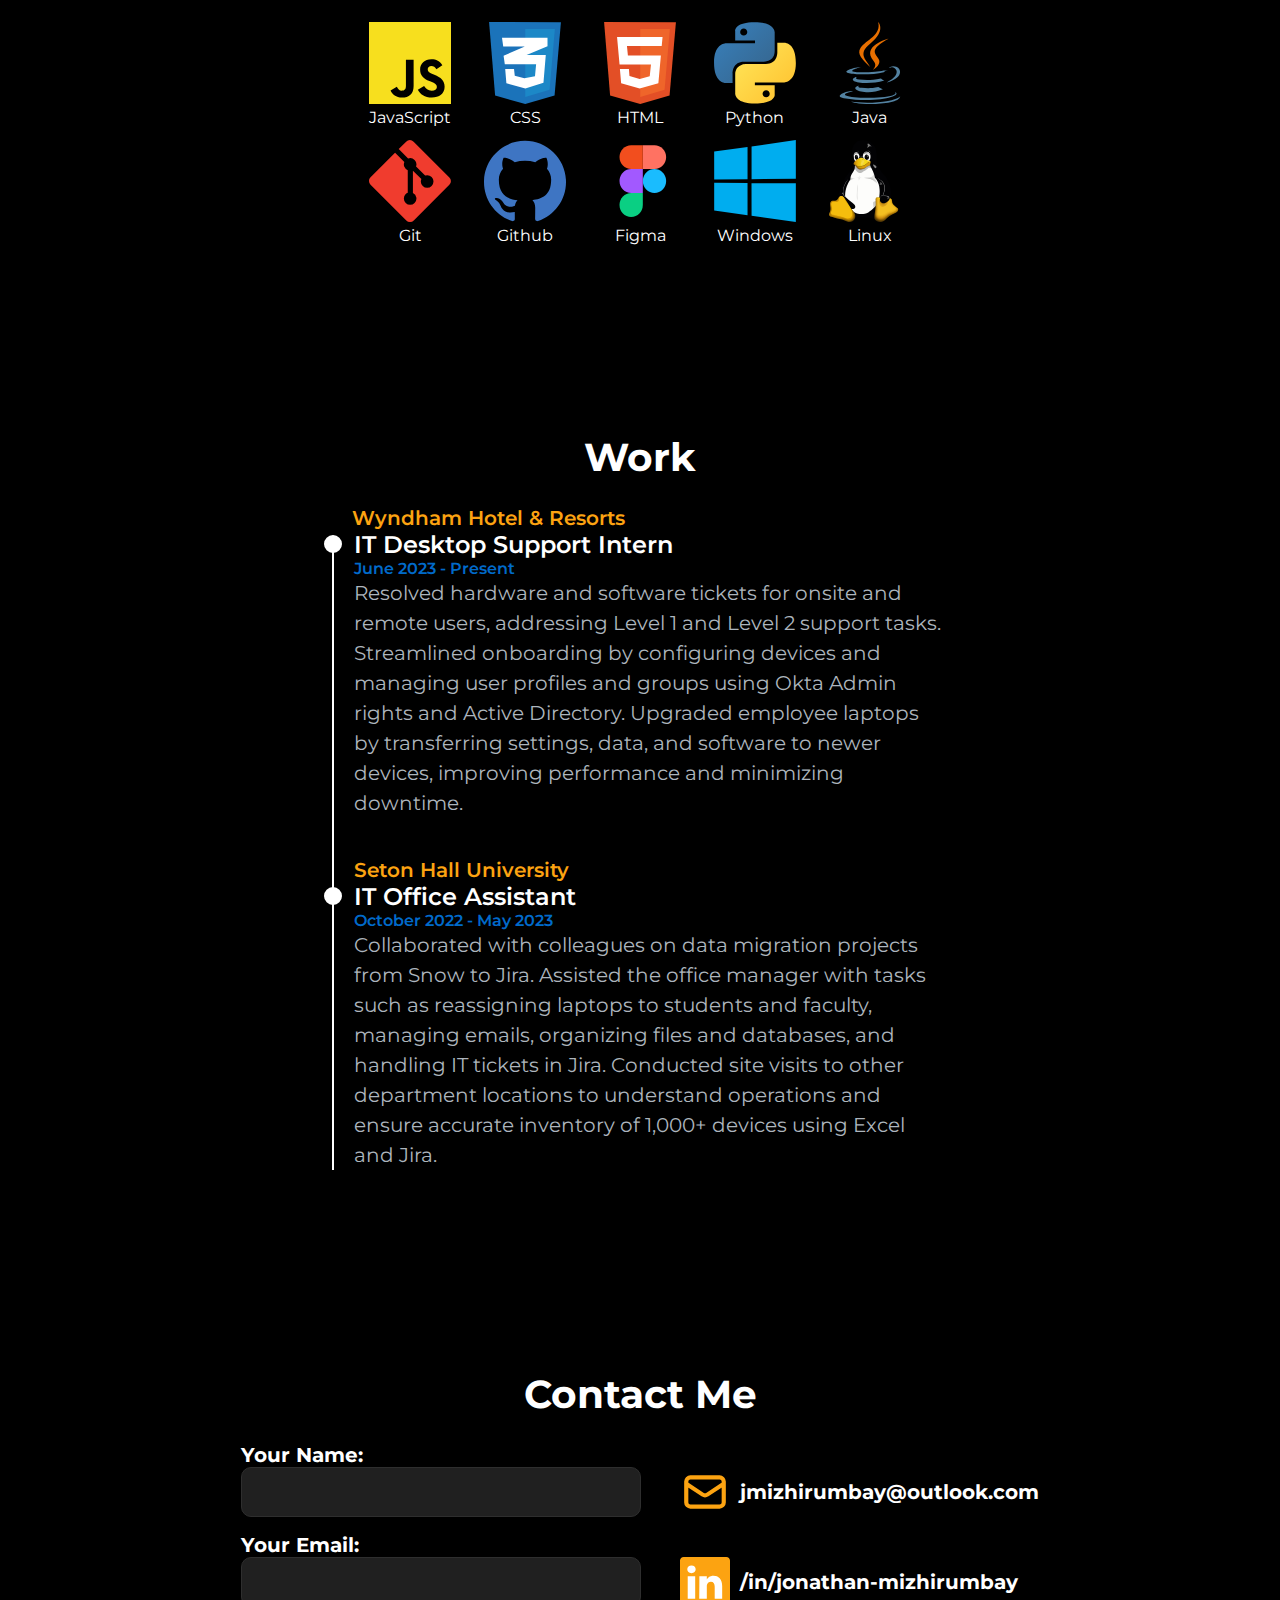
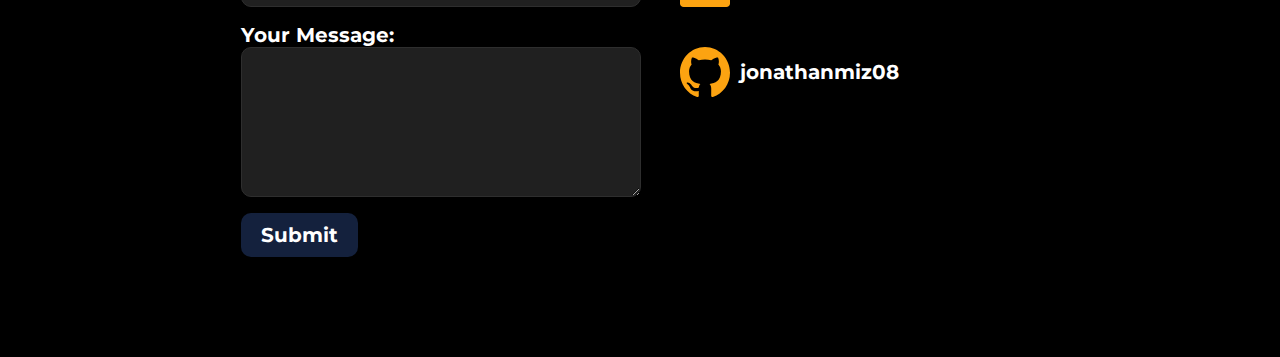
==== commit b5f23f5f: "ADD SPACING" ====
--- a/main.html
+++ b/main.html
@@ -13,51 +13,58 @@
 
 <main>
     <section id="hero">
-        <nav>
-            <ul>
-                <li><a>About</a></li>
-                <li><a>Work</a></li>
-                <li><a>Projects</a></li>
-                <li><a>Contact</a></li>
-            </ul>
 
-        </nav>
-        <div id="hero-headshot-container">
-            <svg id="svg1" viewBox="0 0 100 100" preserveAspectRatio="square" width="95%" height="95%">
-                <rect  x="0" y="0" width="100" height="100" fill="#ADB5BD" />
-            </svg>
-            <svg id="svg2" viewBox="0 0 100 100" preserveAspectRatio="square" width="95%" height="95%">
-                <rect x="0" y="0" width="100" height="100" fill="white" />
-            </svg>
-        </div>
-        <div id="hero-summary-container">
-            <div class="heading-line">
-                <h1 id="hero-first-name">Jonathan</h1>
-                <ul id="hero-icons">
-                    <li>
-                        <img src="mail-svgrepo-com.svg">
-                    </li>
-                    <li>
-                        <img src="linkedin-icon-2-logo-svgrepo-com.svg">
-                    </li>
-                    <li>
-                        <img src="github-142-svgrepo-com.svg">
-                    </li>
-                </ul>
+        <div id="hero-container">
+
+            <div id="hero-headshot-container">
+                <svg id="svg1" viewBox="0 0 100 100" preserveAspectRatio="square" width="95%" height="95%">
+                    <rect  x="0" y="0" width="100" height="100" fill="#ADB5BD" />
+                </svg>
+                <svg id="svg2" viewBox="0 0 100 100" preserveAspectRatio="square" width="95%" height="95%">
+                    <rect x="0" y="0" width="100" height="100" fill="white" />
+                </svg>
             </div>
-            <div class="heading-line">
-                <svg viewBox="0 0 100 100" preserveAspectRatio="none" width="100%" height="4">
-                    <rect x="0" y="0" width="100" height="100" fill="#FCA311" />
-                </svg>
-                <h1 id="hero-last-name">Mizhirumbay</h1>
-            </div>
-            <h2>Full-Stack Web <br>Developer</h2>
-            <div id="hero-buttons">
-                <button class="hero-button">Contact Me</button>
-                <button class="hero-button">Resume</button>
+            <div id="hero-summary-container">
+                <div class="heading-line">
+                    <h1 id="hero-first-name">Jonathan</h1>
+                    <ul id="hero-icons">
+                        <li>
+                            <img src="mail-svgrepo-com.svg">
+                        </li>
+                        <li>
+                            <img src="linkedin-icon-2-logo-svgrepo-com.svg">
+                        </li>
+                        <li>
+                            <img src="github-142-svgrepo-com.svg">
+                        </li>
+                    </ul>
+                </div>
+                <div class="heading-line">
+                    <svg viewBox="0 0 100 100" preserveAspectRatio="none" width="100%" height="4">
+                        <rect x="0" y="0" width="100" height="100" fill="#FCA311" />
+                    </svg>
+                    <h1 id="hero-last-name">Mizhirumbay</h1>
+                </div>
+                <h2>Full-Stack Web <br>Developer</h2>
+                <div id="hero-buttons">
+                    <button class="hero-button">Contact Me</button>
+                    <button class="hero-button">Resume</button>
+                </div>
+
             </div>
         </div>
+        <a href="#about" id="arrow"> v </a>
+
     </section>
+    <nav>
+        <ul>
+            <li><a href="#about">About</a></li>
+            <li><a href="#work">Work</a></li>
+            <li><a href="#projects">Projects</a></li>
+            <li><a href="#contact">Contact</a></li>
+        </ul>
+
+    </nav>
     <section id="about">
         <div id="about-container">
             <h3>About Me</h3>
--- a/style.css
+++ b/style.css
@@ -10,6 +10,8 @@
 
 main {
     overflow: clip;
+    background-color: black;
+
 
 }
 
@@ -22,36 +24,42 @@
     width: 100%;
     min-height: 100vh;
     display: flex;
+    flex-direction: column;
     justify-content: center;
     align-items: center;
     background-image: linear-gradient(to bottom,#001D3D,#000000);
-    position: relative;
+
+
+}
+
+
+
+#hero-container {
+    margin-top: 50px;
+    display: flex;
+    justify-content: center;
+    align-items: center;
+    width: 100%;
     gap: 32px;
-}
-
-
-
-#hero-container {
-    width: 80rem;
-    max-width: 100%;
-    min-height: 100vh;
-    display: flex;
-    justify-content: center;
-    align-items: center;
-    position: relative;
+    flex: 1;
 }
 
 nav {
-    position: absolute;
-    top: 15px;
-    right: 15px;
+    background-color: black;
+    width: min(1920px,100%);
+    display: flex;
+    justify-content: end;
+    position: sticky;
+    z-index: 999;
+    top:0;
 }
 
 nav ul {
     display: flex;
-}
-
-nav ul li {
+    margin-right: 15px;
+}
+
+nav ul li a {
     list-style: none;
     width: 130px;
     height: 25px;
@@ -65,10 +73,37 @@
     font-style: normal;
 
 }
-nav ul li:nth-child(1) {background: black; color: white; }
-nav ul li:nth-child(2) {background: #14213D; color: white; }
-nav ul li:nth-child(3) {background: #FCA311; }
-nav ul li:nth-child(4) {background: #ADB5BD; }
+nav ul li:nth-child(1) a {background: black; color:white;}
+nav ul li:nth-child(2) a {background: #14213D; color:white}
+nav ul li:nth-child(3) a {background: #FCA311; color:black}
+nav ul li:nth-child(4) a {background: #ADB5BD; color:black}
+
+nav ul a {
+    text-decoration: none;
+}
+
+
+#arrow {
+    margin-bottom: 50px;
+    color: white;
+}
+#arrow:hover {
+    animation: move 2s infinite ease;
+}
+
+@keyframes move {
+    0% {
+        transform: translateY(0);
+    }
+
+    50% {
+        transform: translateY(20px);
+    }
+
+    100% {
+        transform: translateY(0);
+    }
+}
 
 
 /*
@@ -83,6 +118,7 @@
 
 #hero-summary-container {
     width: 32rem;
+    flex-shrink: 1;
 
 }
 
@@ -90,7 +126,7 @@
     width: 100%;
     display: flex;
     align-items: center;
-    flex-shrink: 1;
+    line-height: 1;
 }
 
 
@@ -134,6 +170,8 @@
     font-weight: bold;
     font-style: normal;
     color: white;
+    flex-shrink: 1;
+    padding: 0;
 }
 
 h2 {
@@ -145,6 +183,11 @@
     color: #FCA311;
 }
 
+#hero-buttons {
+    margin-top: 16px;
+    display: flex;
+    gap: 10px;
+}
 
 .hero-button {
     padding: 10px 20px;
@@ -264,9 +307,11 @@
 }
 
 
+
 .work-list li {
     border-left: 2px solid white;
     padding-left: 20px;
+
 }
 
 .work-company {
@@ -321,6 +366,9 @@
 
 }
 
+.work-tasks:nth-child(4) {
+    padding-bottom: 40px;
+}
 
 .work-period {
     font-weight: 600;
@@ -423,7 +471,7 @@
 
 
 @media screen and (max-width: 62rem) {
-    #hero {
+    #hero-container {
         flex-direction: column;
     }
 
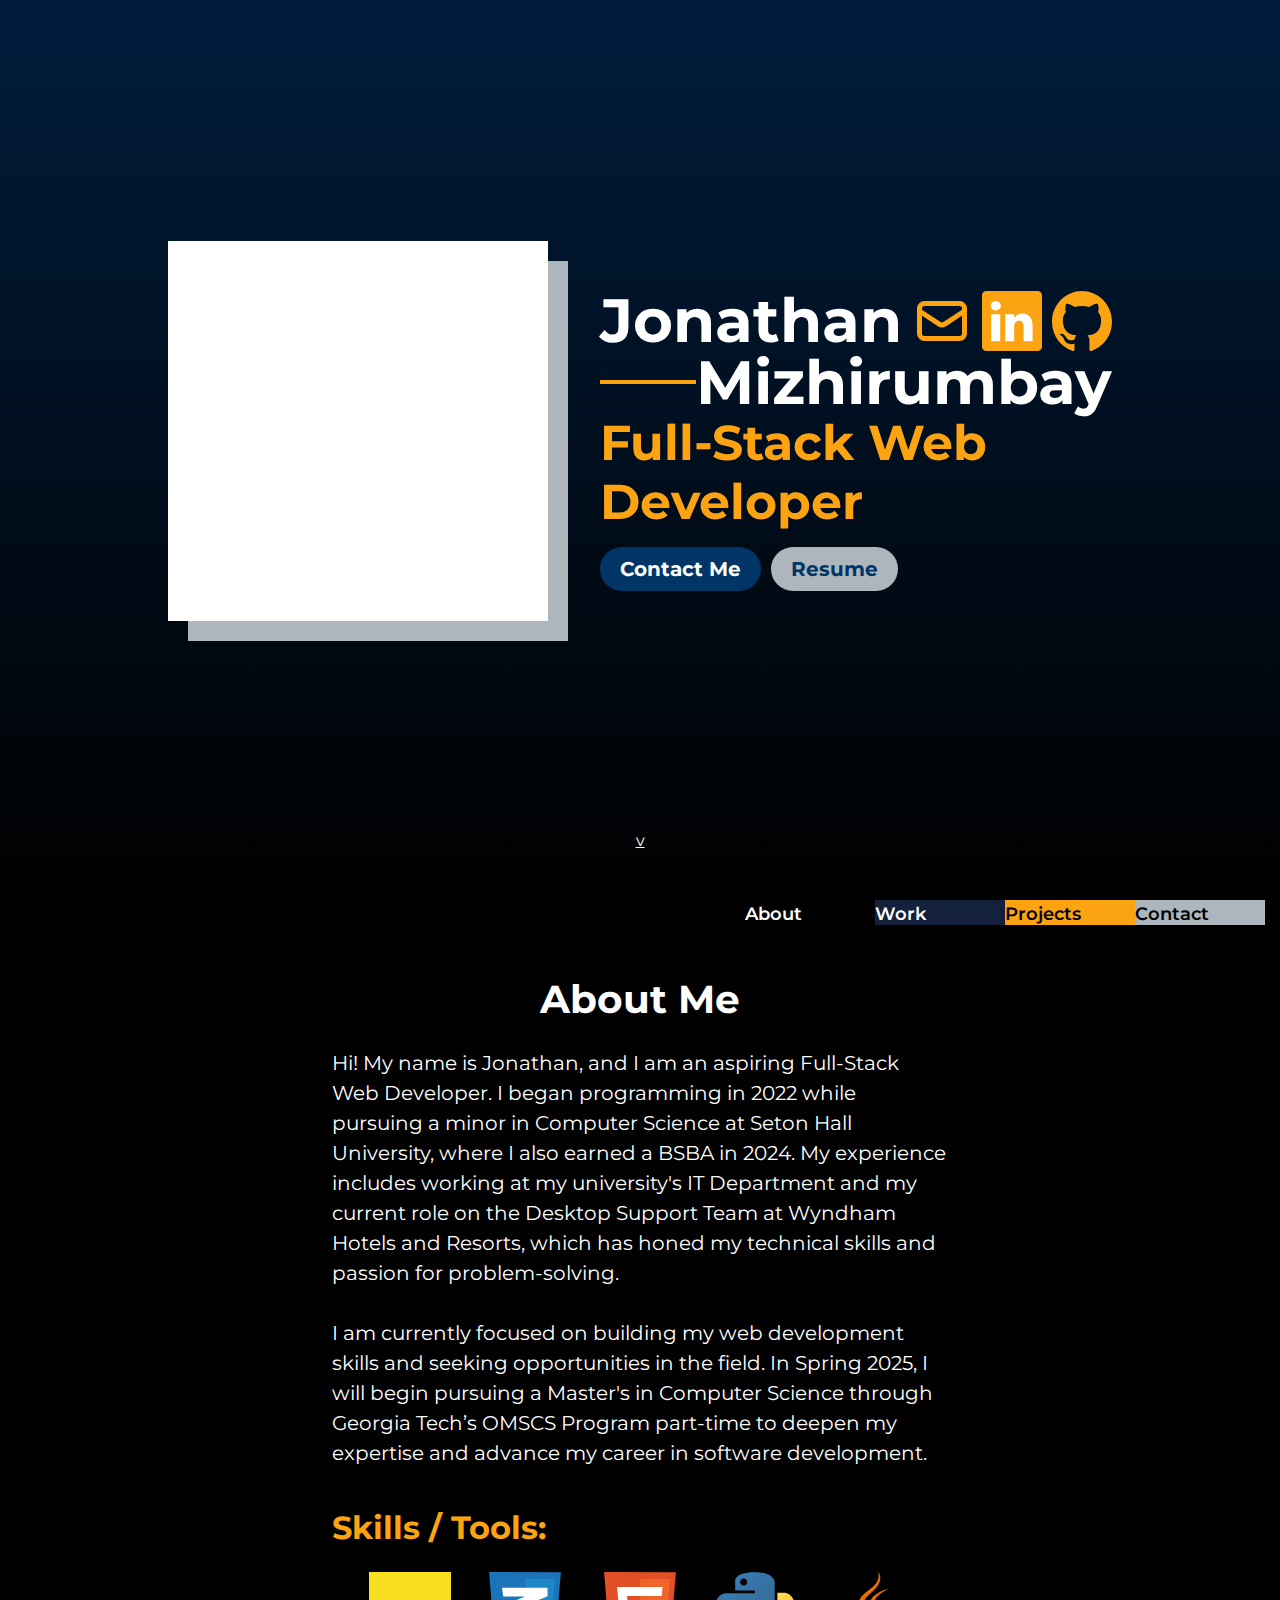
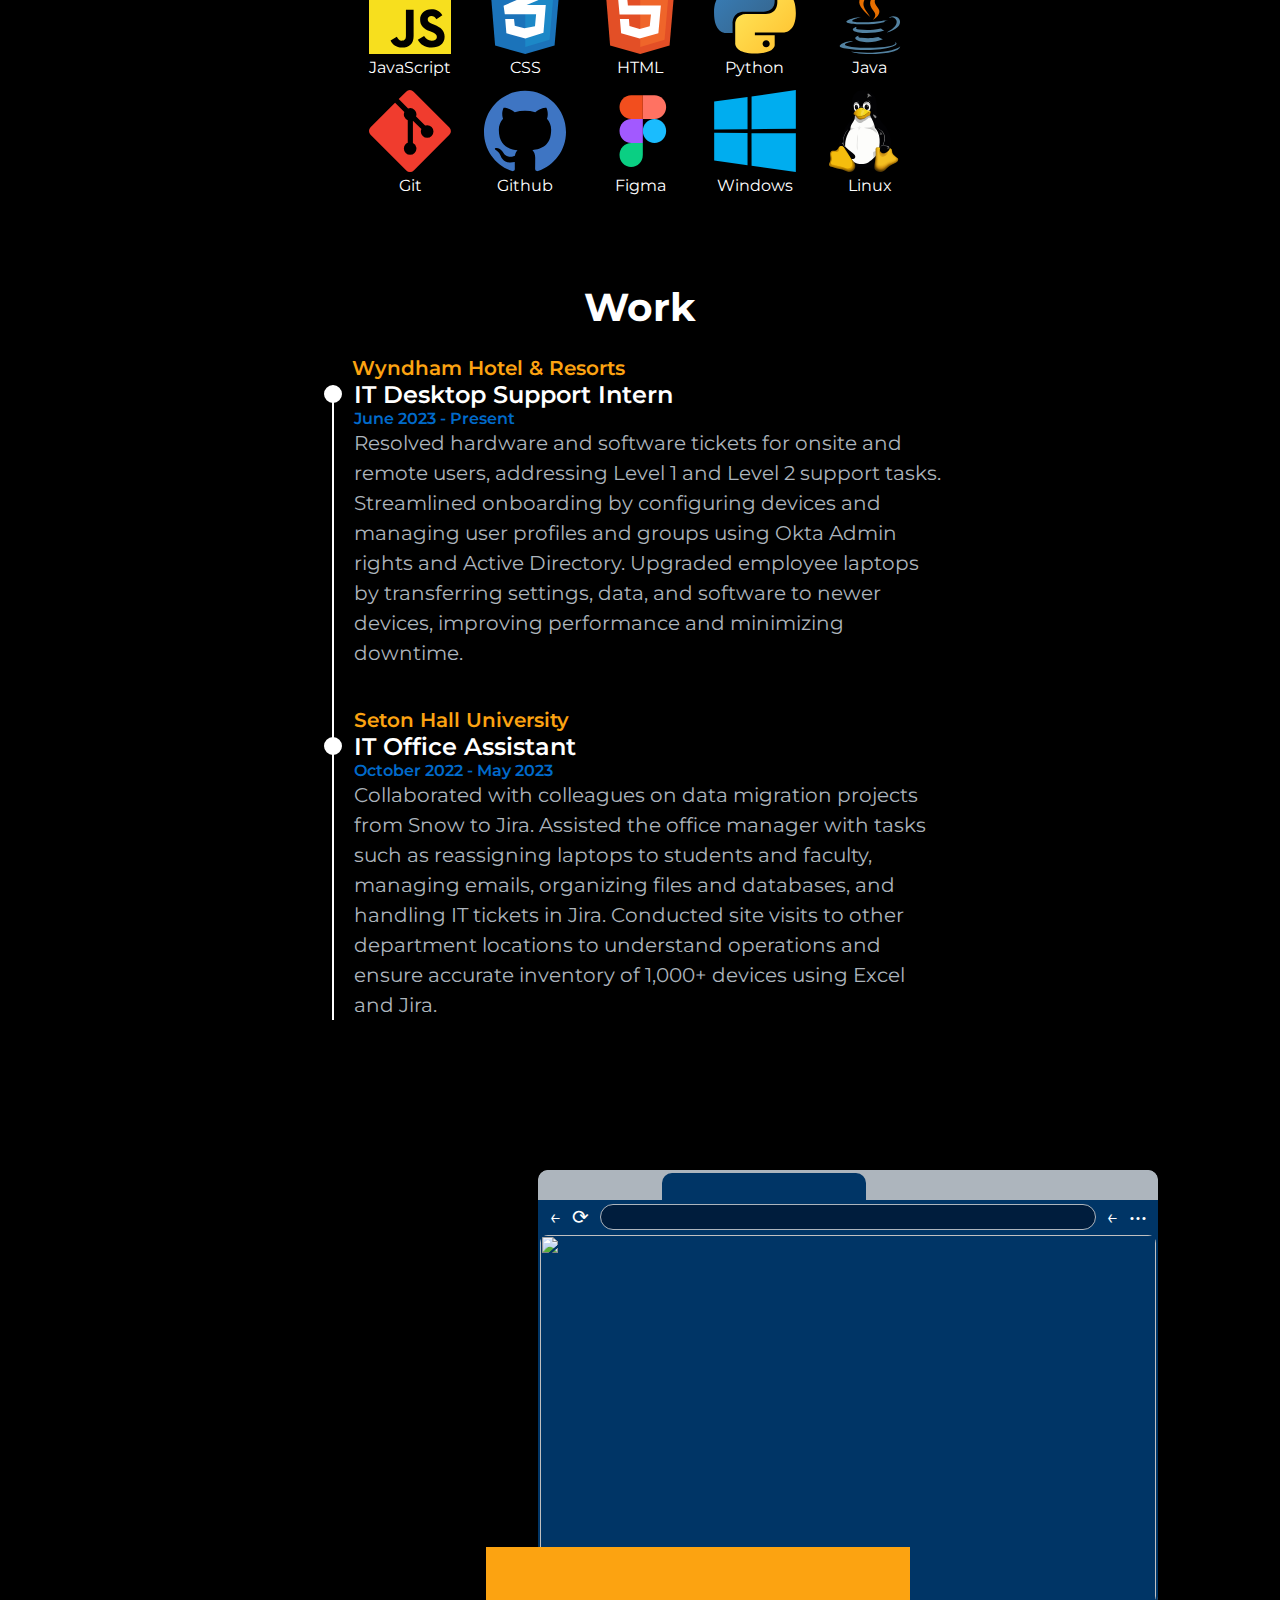
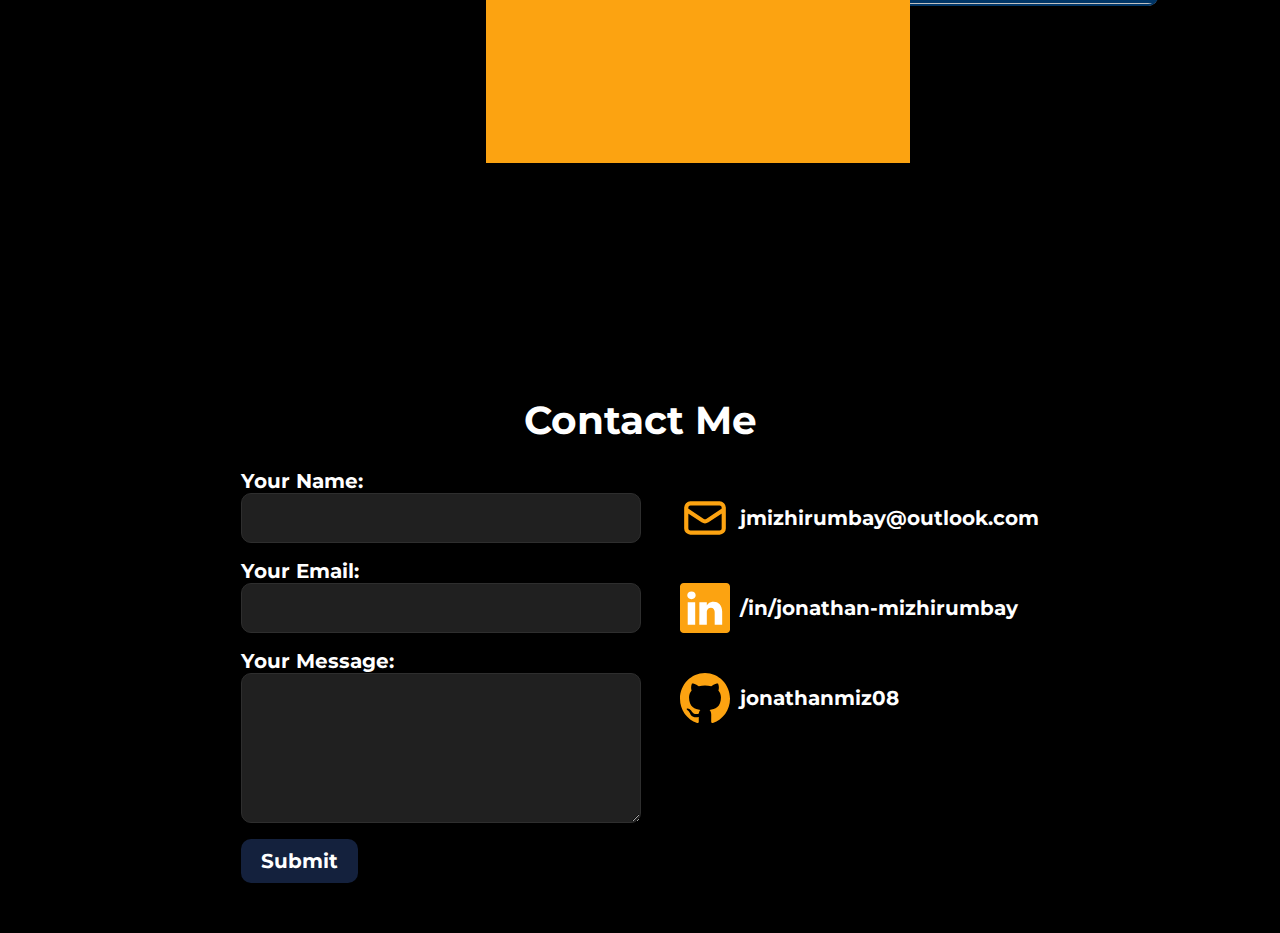
==== commit 18b6e220: "ADD INITIAL PROJECTS SECTION" ====
--- a/main.html
+++ b/main.html
@@ -47,7 +47,7 @@
                 </div>
                 <h2>Full-Stack Web <br>Developer</h2>
                 <div id="hero-buttons">
-                    <button class="hero-button">Contact Me</button>
+                    <a href="#contact" class="hero-button">Contact Me</a>
                     <button class="hero-button">Resume</button>
                 </div>
 
@@ -57,13 +57,19 @@
 
     </section>
     <nav>
-        <ul>
-            <li><a href="#about">About</a></li>
-            <li><a href="#work">Work</a></li>
-            <li><a href="#projects">Projects</a></li>
-            <li><a href="#contact">Contact</a></li>
-        </ul>
-
+        <div id="nav-container">
+            <ul id="nav-menu">
+                <li><a href="#about">About</a></li>
+                <li><a href="#work">Work</a></li>
+                <li><a href="#projects">Projects</a></li>
+                <li><a href="#contact">Contact</a></li>
+            </ul>
+            <div class="nav-toggle" id="mobile-menu">
+                <span class="bar"></span>
+                <span class="bar"></span>
+                <span class="bar"></span>
+            </div>
+        </div>
     </nav>
     <section id="about">
         <div id="about-container">
@@ -149,6 +155,43 @@
                         using Excel and Jira.
                 </li>
             </ul>
+            <img src="circle.svg">
+        </div>
+    </section>
+    <section id="projects">
+        <div id="project-window-container">
+            <div id="tabs">
+                <div id="tab1">
+
+                </div>
+            </div>
+            <div id="window">
+
+                <div id="search-bar-container">
+                    <div class="search-bar-symbols">
+                        <div>&#x2190</div><div>&#10227</div>
+
+                    </div>
+                    <div id="search-bar">
+
+                    </div>
+                    <div class="search-bar-symbols">
+                        <div>&#x2190</div><div>•••</div>
+
+                    </div>
+                </div>
+                <div id="image-wrapper">
+                    <img id="the-image" src="familyroofandsiding.png">
+
+                </div>
+
+            </div>
+
+
+
+        </div>
+        <div id="project-description">
+
         </div>
     </section>
     <section id="contact">
@@ -181,6 +224,6 @@
     </section>
 
 </main>
-
+<script src="app.js"></script>
 </body>
 </html>--- a/style.css
+++ b/style.css
@@ -16,7 +16,7 @@
 }
 
 section {
-    padding: 100px 0;
+    padding: 50px 0;
 }
 
 #hero {
@@ -46,12 +46,16 @@
 
 nav {
     background-color: black;
-    width: min(1920px,100%);
-    display: flex;
-    justify-content: end;
-    position: sticky;
     z-index: 999;
     top:0;
+    position: sticky;
+
+}
+
+#nav-container {
+    width: min(1920px,100%);
+    display: flex;
+    justify-content: end;
 }
 
 nav ul {
@@ -80,6 +84,84 @@
 
 nav ul a {
     text-decoration: none;
+}
+
+
+@media screen and (max-width: 992px) {
+
+
+    #nav-menu {
+        display: grid;
+        grid-template-columns: auto;
+        margin: 0;
+        width: 100%;
+        position: absolute;
+        top: -62.5rem;
+        opacity: 0;
+        transition: all 0.5s ease;
+        height: 50vh;
+        z-index: -1;
+        background: black;
+        color: white;
+    }
+
+    #nav-menu.active {
+        background: black;
+        top: 100%;
+        opacity: 1;
+        transition: all 0.5s ease;
+        z-index: 999;
+        height: auto;
+        font-size: 1.6rem;
+    }
+
+
+    .nav-toggle {
+        display: flex;
+        flex-direction: column;
+        gap: 5px;
+        height: auto;
+        width: auto;
+    }
+
+
+    .nav-toggle .bar {
+        width: 25px;
+        height: 3px;
+        transition: all 0.3s ease-in-out;
+        background: white;
+    }
+
+    #nav-menu li {
+        width: 100%;
+    }
+
+    #nav-menu li a {
+        text-align: center;
+        padding: 2rem;
+        width: 100%;
+        display: table;
+        font-size: 1.875rem;
+    }
+
+
+    .nav-toggle {
+        cursor: pointer;
+    }
+
+    #mobile-menu.is-active .bar:nth-child(2) {
+        opacity: 0;
+    }
+
+    #mobile-menu.is-active .bar:nth-child(1) {
+        transform: translateY(8px) rotate(45deg);
+    }
+
+    #mobile-menu.is-active .bar:nth-child(3) {
+        transform: translateY(-8px) rotate(-45deg);
+    }
+
+
 }
 
 
@@ -198,6 +280,8 @@
     font-optical-sizing: auto;
     font-weight: bold;
     font-style: normal;
+
+    text-decoration: none;
 }
 
 .hero-button:nth-child(1) {
@@ -299,11 +383,14 @@
     background-color: black;
     display: flex;
     justify-content: center;
+    z-index: 1;
 }
 
 #work-container {
     width: 38.5rem;
     max-width: 90%;
+    position: relative;
+    z-index: 3;
 }
 
 
@@ -382,6 +469,127 @@
     font-size: 1.25rem;
 }
 
+#work-container img {
+    position: absolute;
+    width: 800px;
+    bottom: -50%;
+    left: -75%;
+    z-index: -1;
+    opacity: 0.5;
+}
+
+#projects {
+    width: 100%;
+    padding: 100px 0;
+    position: relative;
+    z-index: 3;
+}
+
+
+#project-window-container {
+    width: 38.75rem;
+    height: 27.25rem;
+    background-color: #ADB5BD;
+    margin-left: 42%;
+    border-radius: 10px ;
+    display: flex;
+    flex-direction: column;
+    overflow: clip;
+
+
+}
+
+#tabs {
+    width: 100%;
+    height: 7%;
+    background-color: #ADB5BD;
+    border-top-left-radius: 10px;
+    border-top-right-radius: 10px;
+    display: flex;
+    align-items: end;
+}
+
+#tab1 {
+    width: 33%;
+    height: 90%;
+    background-color: #003566;
+    margin-left: 20%;
+    border-top-right-radius: 10px;
+    border-top-left-radius: 10px;
+}
+
+
+#window {
+    background-color: #003566;
+    width: 100%;
+    height: 93%;
+}
+
+
+
+
+
+#search-bar-container {
+    width: 100%;
+    height:8%;
+    display: flex;
+    align-items: center;
+    background-color: #003566;
+
+}
+
+.search-bar-symbols {
+    width: 10%;
+    display: flex;
+    text-align: center;
+    height: 100%;
+    align-items: center;
+    justify-content: space-evenly;
+    font-size: 20px;
+    color: white;
+}
+
+
+#search-bar {
+    width: 80%;
+    height: 80%;
+    background-color: #001D3D;
+    border-radius: 30px;
+    border: 1px solid #ADB5BD;
+}
+
+#image-wrapper {
+    width: 100%;
+    height: 92%;
+    border: #003566 2px solid;
+    border-radius: 10px;
+    overflow: clip;
+}
+
+#the-image {
+    width: 100%;
+    height: 100%;
+    object-fit: cover;
+    object-position: top;
+
+}
+
+
+
+
+#project-description {
+    width: 26.5rem;
+    height: 13.5rem;
+    background-color: #FCA311;
+    margin-left: 38%;
+    position: absolute;
+    top: 75%;
+}
+
+
+
+
+
 
 
 /*
@@ -389,18 +597,25 @@
  */
 
 #contact {
+    margin-top: 15rem;
     width: 100%;
     display: flex;
     flex-direction: column;
     justify-content: center;
-    background-color: black;
-
-}
+    z-index: 3;
+
+    /*background-color: black;
+
+     */
+}
+
+
 
 #contact-options {
     display: flex;
     justify-content: center;
     gap: 3%;
+
 }
 
 form {
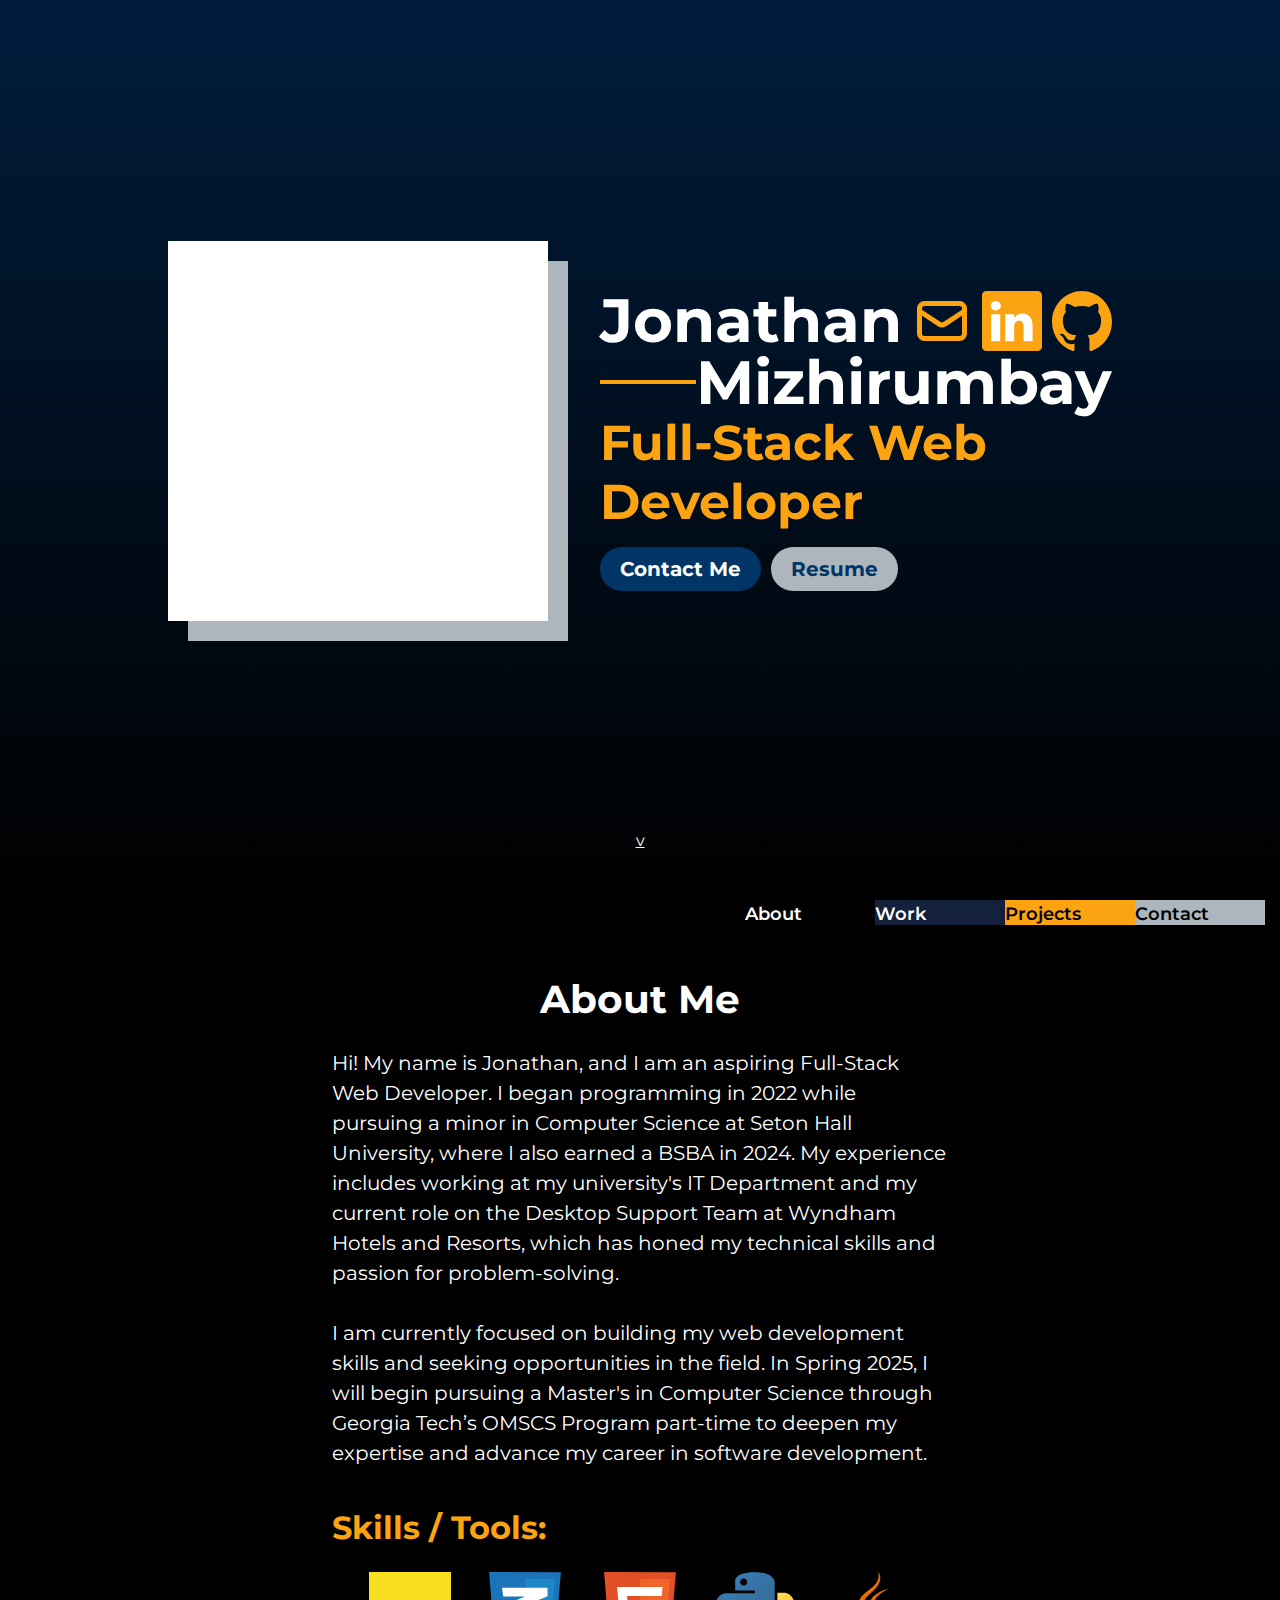
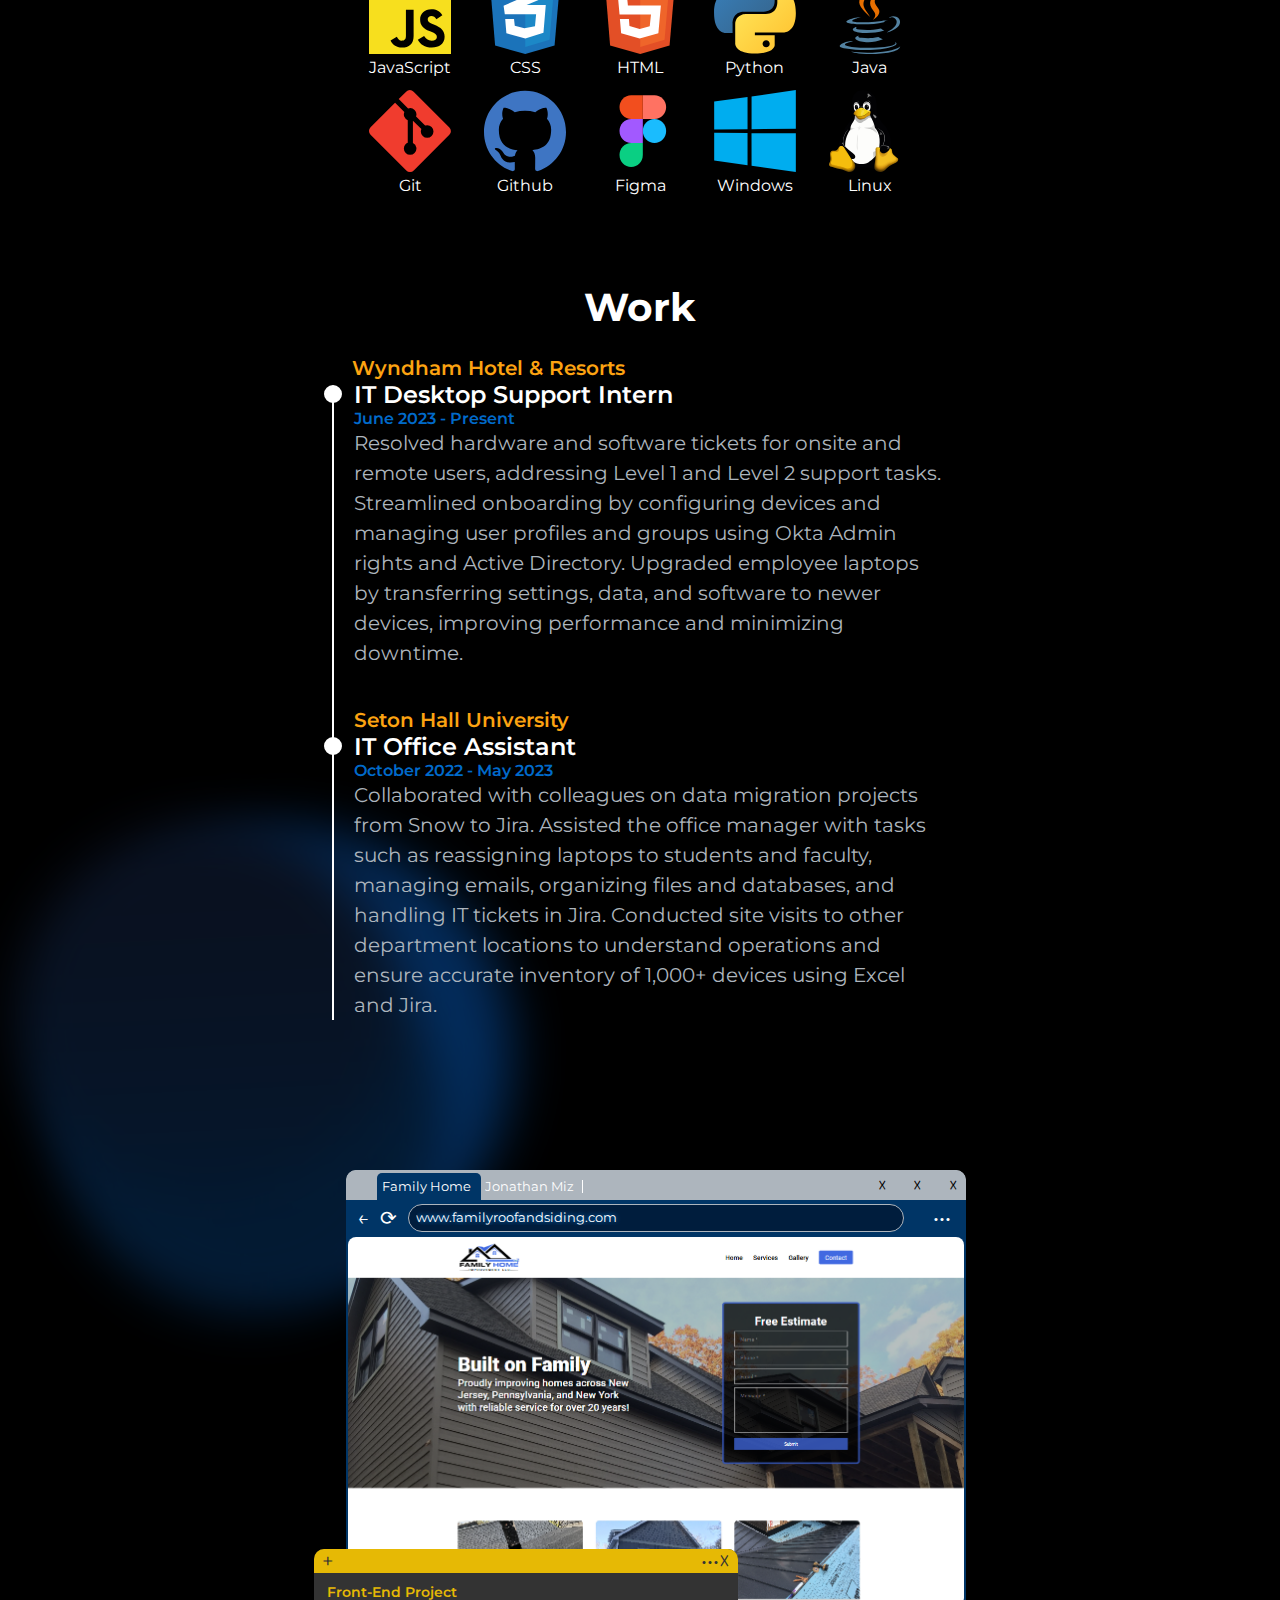
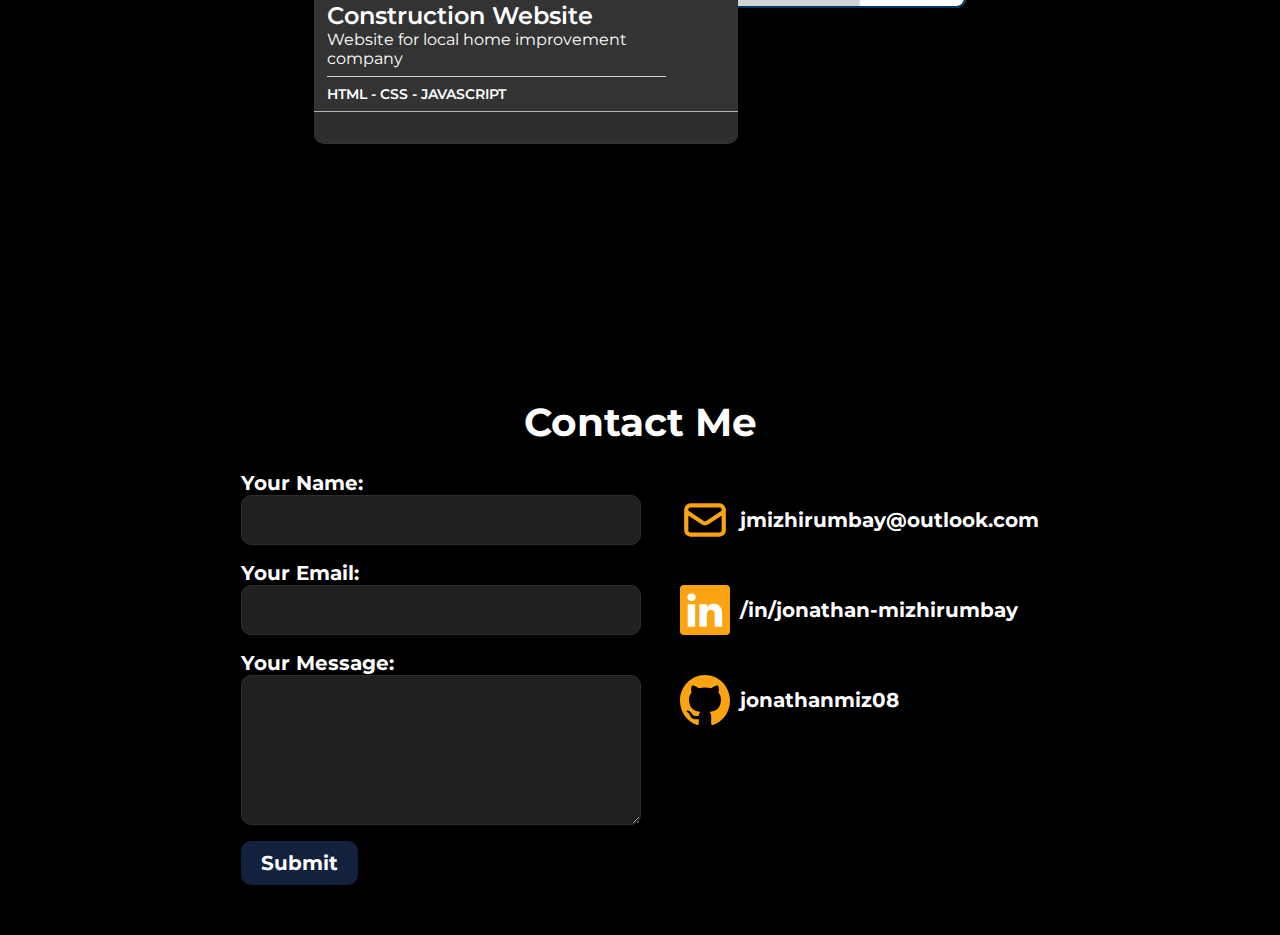
==== commit 426b49ce: "ADD HTML DOCUMENT AND CSS STYLING FOR PROJECTS SECTION Includes a dummy window for displaying each p" ====
--- a/main.html
+++ b/main.html
@@ -160,40 +160,96 @@
     </section>
     <section id="projects">
         <div id="project-window-container">
-            <div id="tabs">
-                <div id="tab1">
-
-                </div>
-            </div>
-            <div id="window">
-
-                <div id="search-bar-container">
-                    <div class="search-bar-symbols">
-                        <div>&#x2190</div><div>&#10227</div>
-
-                    </div>
-                    <div id="search-bar">
-
-                    </div>
-                    <div class="search-bar-symbols">
-                        <div>&#x2190</div><div>•••</div>
-
-                    </div>
-                </div>
-                <div id="image-wrapper">
-                    <img id="the-image" src="familyroofandsiding.png">
-
-                </div>
-
-            </div>
-
-
-
-        </div>
-        <div id="project-description">
-
-        </div>
-    </section>
+            <div id="window-tabs">
+                <div id="tab-logo"></div>
+                <div class="tab">
+                    <div class="selected-tab" id="fhillc-tab">
+                        <div class="tab-name">Family Home Improvement LLC</div>
+                    </div>
+                </div>
+                <div class="tab hidden">
+                    <div class="selected-tab hidden" id="portfolio-tab">
+                        <div class="tab-name">Jonathan Mizhirumbay</div>
+                    </div>
+                </div>
+                <div id="tab-symbols">
+                    <div>&#x2613</div>
+                    <div>&#x2613</div>
+                    <div>&#x2613</div>
+                </div>
+            </div>
+            <div class="window-nav">
+                <div class="nav-symbols">
+                    <div>&#x2190</div><div>&#10227</div>
+
+                </div>
+                <div class="nav-search" style="overflow: hidden; display:flex; align-items: center; justify-content: center;     position: relative; ">
+                    <div class="nav-url" id="fhillc-url" >
+                        www.familyroofandsiding.com
+                    </div>
+                    <div class="nav-url hidden" id="portfolio-url">
+                        www.jonathanmiz.com
+                    </div>
+                </div>
+                <div class="nav-symbols">
+                    <div></div><div>•••</div>
+
+                </div>
+            </div>
+            <div id="window-content">
+                <div class="content" id="fhillc-website">
+                    <div class="image-wrapper">
+                        <picture class="image-wrappers">
+                            <source srcset="fam.png" media="(min-width: 430px)">
+                            <img class="the-image" src="familyroofandsiding.com_(1080%204k%20screenshot).png" alt="landing image" loading="lazy" decoding="async"> <!--height=“618” width=“410”-->
+                        </picture>
+                    </div>
+                </div>
+                <div class="content hidden" id="portfolio-website">
+                    <div class="image-wrapper">
+                        <picture class="image-wrappers">
+                            <source  srcset="fam2.png" media="(min-width: 430px)">
+                            <img class="the-image" src="fam2.png" alt="landing image" loading="lazy" decoding="async"> <!--height=“618” width=“410”-->
+                        </picture>
+                    </div>
+                </div>
+            </div>
+        </div>
+        <div id="project-description-container">
+            <div id="description-tab">
+                <div>+</div>
+                <div>•••</div>
+                <div>&#x2613</div>
+            </div>
+            <div id="description-written-container">
+                <div class="description-written">
+                    <div class="project-text">
+                        <span class="project-type">Front-End Project</span><br>
+                        <span class="project-title">Construction Website</span><br>
+                        <span class="project-brief">Website for local home improvement company</span>
+                    </div>
+                    <div class="project-tech">
+                        HTML - CSS - JAVASCRIPT
+                    </div>
+                    <div class="project-links"></div>
+
+                </div>
+                <div class="description-written hidden">
+                    <div class="project-text">
+                        <span class="project-type">Front-End Project</span><br>
+                        <span class="project-title">Portfolio Website</span><br>
+                        <span class="project-brief">Personal Website to display my experience and skill</span>
+
+                    </div>
+                    <div class="project-tech">
+                        HTML - CSS - JAVASCRIPT - FIGMA
+                    </div>
+                    <div class="project-links"></div>
+                </div>
+            </div>
+        </div>
+    </section>
+
     <section id="contact">
         <h3>Contact Me</h3>
         <div id="contact-options">
--- a/style.css
+++ b/style.css
@@ -483,14 +483,16 @@
     padding: 100px 0;
     position: relative;
     z-index: 3;
+    display: flex;
+    justify-content: center;
 }
 
 
 #project-window-container {
     width: 38.75rem;
-    height: 27.25rem;
+    height: auto;
+    margin-right: -2rem;
     background-color: #ADB5BD;
-    margin-left: 42%;
     border-radius: 10px ;
     display: flex;
     flex-direction: column;
@@ -499,46 +501,158 @@
 
 }
 
-#tabs {
-    width: 100%;
-    height: 7%;
+#window-tabs {
+    width: 100%;
+    height: min(1.9rem, calc(4.6581vw *2));
     background-color: #ADB5BD;
     border-top-left-radius: 10px;
     border-top-right-radius: 10px;
     display: flex;
     align-items: end;
-}
-
-#tab1 {
-    width: 33%;
+    position: relative;
+    overflow: visible;
+
+}
+
+
+
+#tab-logo {
+    width: min(2rem,16.5%);
+}
+
+.tab {
+    width: min(16.5%,10rem);
     height: 90%;
+    background-color: #ADB5BD;
+    position: relative;
+    z-index: 2;
+    overflow: visible;
+}
+
+.tab:before {
+    content: "";
+    height: 50%;
+    bottom: 25%;
+    left: 0;
+    width: 0.5px;
+    background: white;
+    position: absolute;
+}
+.tab:after {
+    content: "";
+    height: 50%;
+    bottom: 25%;
+    width: 0.5px;
+    background: white;
+    position: absolute;
+    right: 0;
+}
+
+.tab.hidden {
+    z-index: 1;
+}
+
+
+.selected-tab {
+    width: calc(100% + 2px);
+    height: 100%;
     background-color: #003566;
-    margin-left: 20%;
-    border-top-right-radius: 10px;
-    border-top-left-radius: 10px;
-}
-
-
-#window {
+    position: absolute;
+    border-top-right-radius: 5px;
+    border-top-left-radius: 5px;
+    left: -1px;
+    z-index: 3;
+
+    display: flex;
+    justify-content: center;
+    align-items: center;
+
+}
+
+.selected-tab.hidden {
+    background-color: transparent;
+}
+
+.selected-tab:hover.hidden {
+    opacity: 1;
+    background-color: #8295A8;
+    cursor: pointer;
+    text-shadow: 0 0 5px rgba(0, 145, 255, 1);
+
+}
+.tab-name {
+    width: 90%;
+    height: min(0.96rem, calc(2.3535vw * 2));
+    font-size: min(0.8rem, calc(1.96129vw * 2));
+    word-break: break-all;
+    color:white;
+    overflow: hidden;
+}
+
+#tab-symbols {
+    width: min(6rem,17.5%);
+    display: grid;
+    grid-template-columns: repeat(3, 1fr);
+    margin-left: auto;
+    gap: 10%;
+    align-self: center;
+    text-align: center;
+    font-size: min(1rem,24px);
+}
+
+
+.content.hidden {
+    opacity: 0;
+    visibility: hidden;
+}
+
+.nav-url {
+    position: absolute;
+    overflow:hidden;
+
+    color:white;
+    width:97%;
+    height: min(0.96rem, calc(2.3535vw * 2));
+    font-size: min(0.8rem, calc(1.96129vw * 2));
+    word-break: break-all;
+    border-radius: 10px;
+    text-shadow: 0 0 5px rgba(0, 145, 255, 1);
+
+
+}
+
+.nav-url:hover {
+    cursor: pointer;
+}
+
+.nav-url.hidden {
+    visibility: hidden;
+    opacity: 0;
+}
+
+#window-content {
     background-color: #003566;
     width: 100%;
-    height: 93%;
-}
-
-
-
-
-
-#search-bar-container {
-    width: 100%;
-    height:8%;
+    height: min(23.3151rem,57.1596vw);
+    position: relative;
+}
+
+.content {
+    width: 100%;
+    height: 100%;
+    position: absolute;
+}
+
+.window-nav {
+    width: 100%;
+    height: min(2.18rem,calc(5.34452vw * 2));
     display: flex;
     align-items: center;
     background-color: #003566;
 
 }
 
-.search-bar-symbols {
+.nav-symbols {
     width: 10%;
     display: flex;
     text-align: center;
@@ -550,7 +664,7 @@
 }
 
 
-#search-bar {
+.nav-search {
     width: 80%;
     height: 80%;
     background-color: #001D3D;
@@ -558,15 +672,20 @@
     border: 1px solid #ADB5BD;
 }
 
-#image-wrapper {
-    width: 100%;
-    height: 92%;
+.image-wrapper {
+    width: 100%;
+    height: 100%;
     border: #003566 2px solid;
     border-radius: 10px;
     overflow: clip;
 }
 
-#the-image {
+.image-wrappers {
+    width: 100%;
+    height: 100%;
+}
+
+.the-image {
     width: 100%;
     height: 100%;
     object-fit: cover;
@@ -577,19 +696,127 @@
 
 
 
-#project-description {
+
+#project-description-container {
     width: 26.5rem;
-    height: 13.5rem;
-    background-color: #FCA311;
-    margin-left: 38%;
+    height: auto    ;
     position: absolute;
+    margin-left: -14.25rem;
     top: 75%;
-}
-
-
-
-
-
+    border-radius: 10px;
+    background-color: #333333;
+}
+
+#description-tab {
+    width: 100%;
+    background-color: #E6B905;
+    font-size: min(1.25rem,4.245283vw);
+    display: flex;
+    justify-content: center;
+    align-items: center;
+    padding: 0 2%;
+    color: #333333;
+    border-top-left-radius: 10px;
+    border-top-right-radius: 10px;
+}
+
+#description-tab div:nth-child(1) {
+    margin-right: auto;
+}
+
+
+#description-written-container {
+    width: 100%;
+    position: relative;
+
+}
+
+.description-written {
+    width: 100%;
+    height: auto;
+    position: absolute;
+    display: flex;
+    flex-direction: column;
+    justify-content: center;
+    padding: 1px 0;
+    background: #333333;
+    border-bottom-left-radius: 10px;
+    border-bottom-right-radius: 10px;
+    overflow: hidden;
+}
+
+.description-written.hidden {
+    opacity: 0;
+    visibility: hidden;
+}
+
+
+.project-text {
+    width: min(21.2rem,94%);
+    margin-left: 3%;
+    padding: min(0.5rem, calc(1.69811321vw * 2)) 0;
+
+}
+
+.project-type {
+    font-size: min(0.875rem,calc(2.971698vw *2));
+    color: #E6B905;
+    font-weight: 600;
+}
+
+.project-title {
+    font-size: min(1.5rem,calc(5.09433962vw * 2));
+    color: white;
+    font-weight: 600;
+}
+
+.project-brief {
+    font-size: min(1rem, calc(3.389622642vw * 2));
+    color:white;
+    font-weight: 400;
+
+}
+
+.project-tech {
+    width: min(21.2rem,94%);
+    border-top: lightgray 1px solid;
+    font-size: min(0.875rem,calc(2.971698vw * 2));
+    font-weight: 600;
+    align-items: center;
+    color: white;
+    margin-left: 3%;
+    display: flex;
+    padding: min(0.5rem, calc(1.69811321vw * 2)) 0;
+}
+
+
+
+
+.project-links {
+    width: 100%;
+    height: min(2rem, calc(6.79245283vw * 2));
+    background-color: #2E2E2E;
+    border-top: #ADB5BD 1px solid;
+
+}
+
+
+
+
+
+
+@media screen and (max-width: 42.75rem) {
+    #project-window-container {
+        max-width: 95%;
+        margin: 0;
+    }
+    #project-description-container {
+        max-width: 90%;
+        margin: 0;
+    }
+
+
+}
 
 
 /*
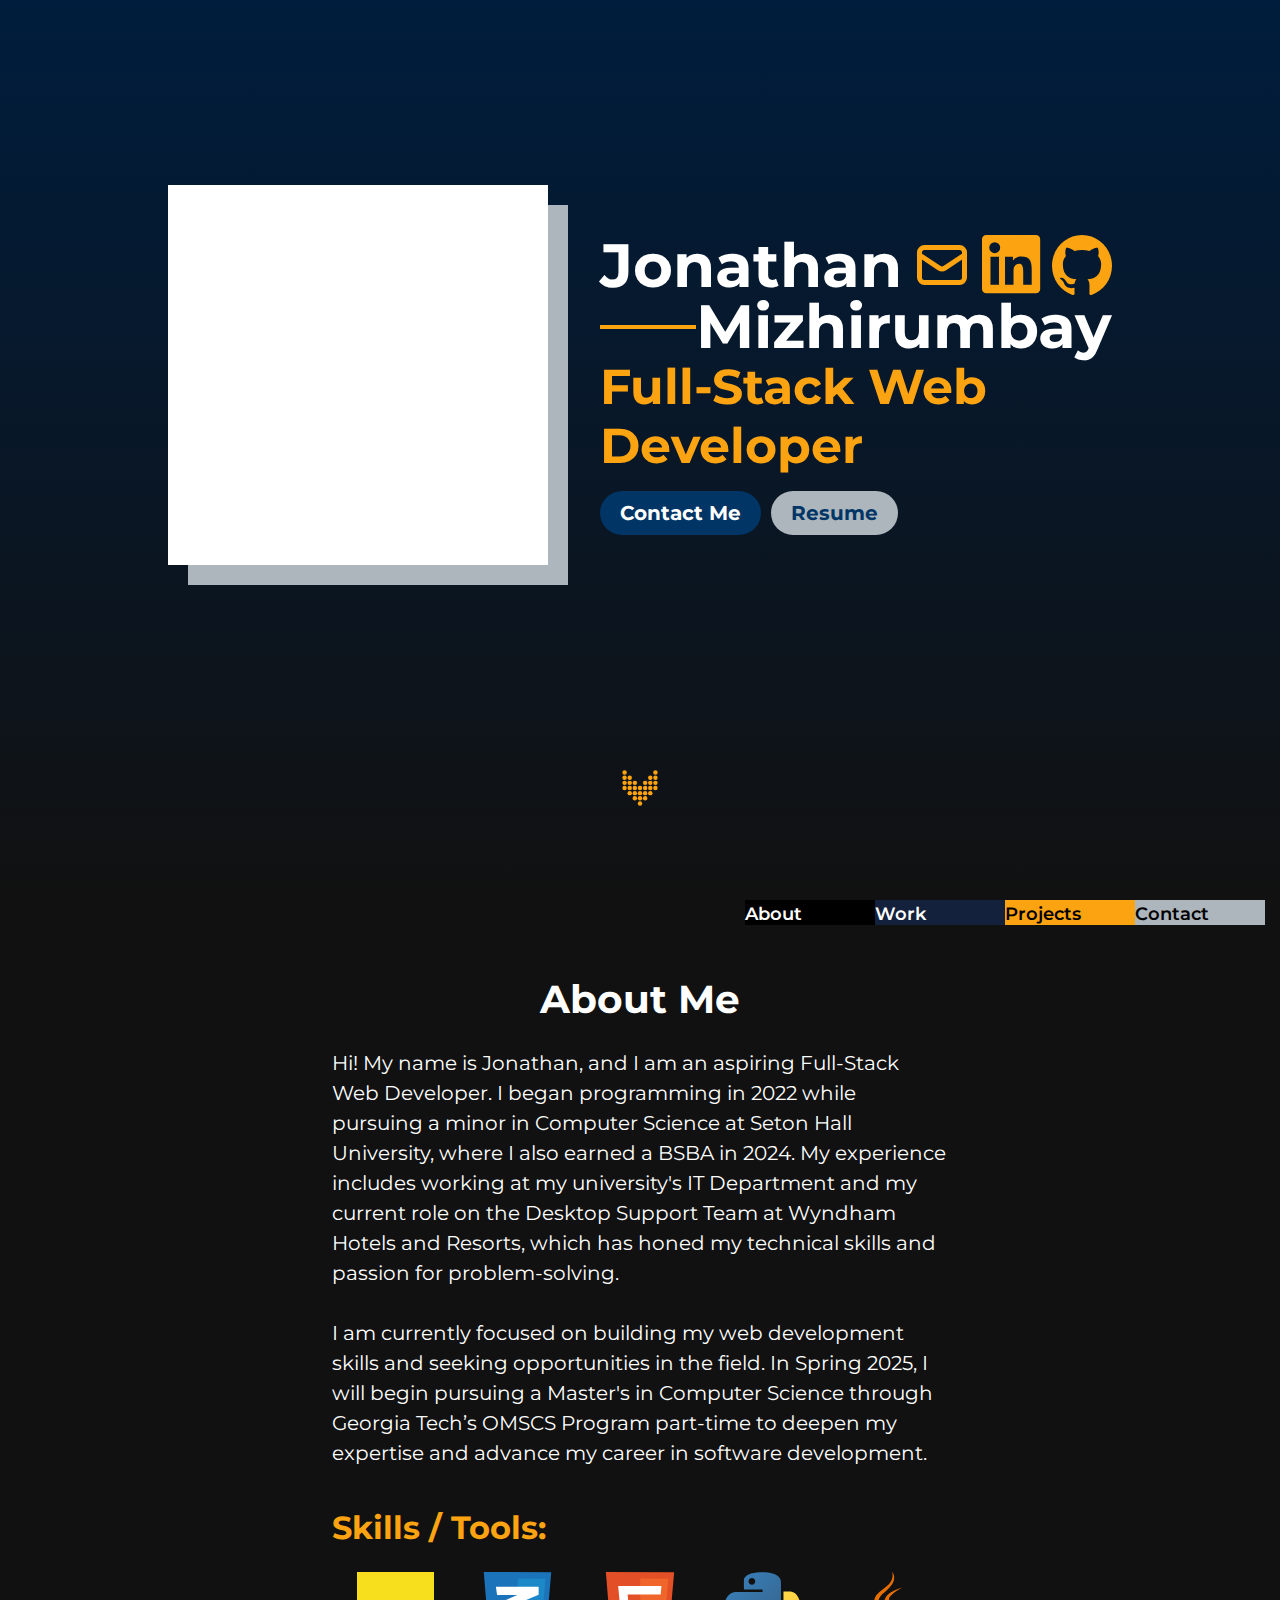
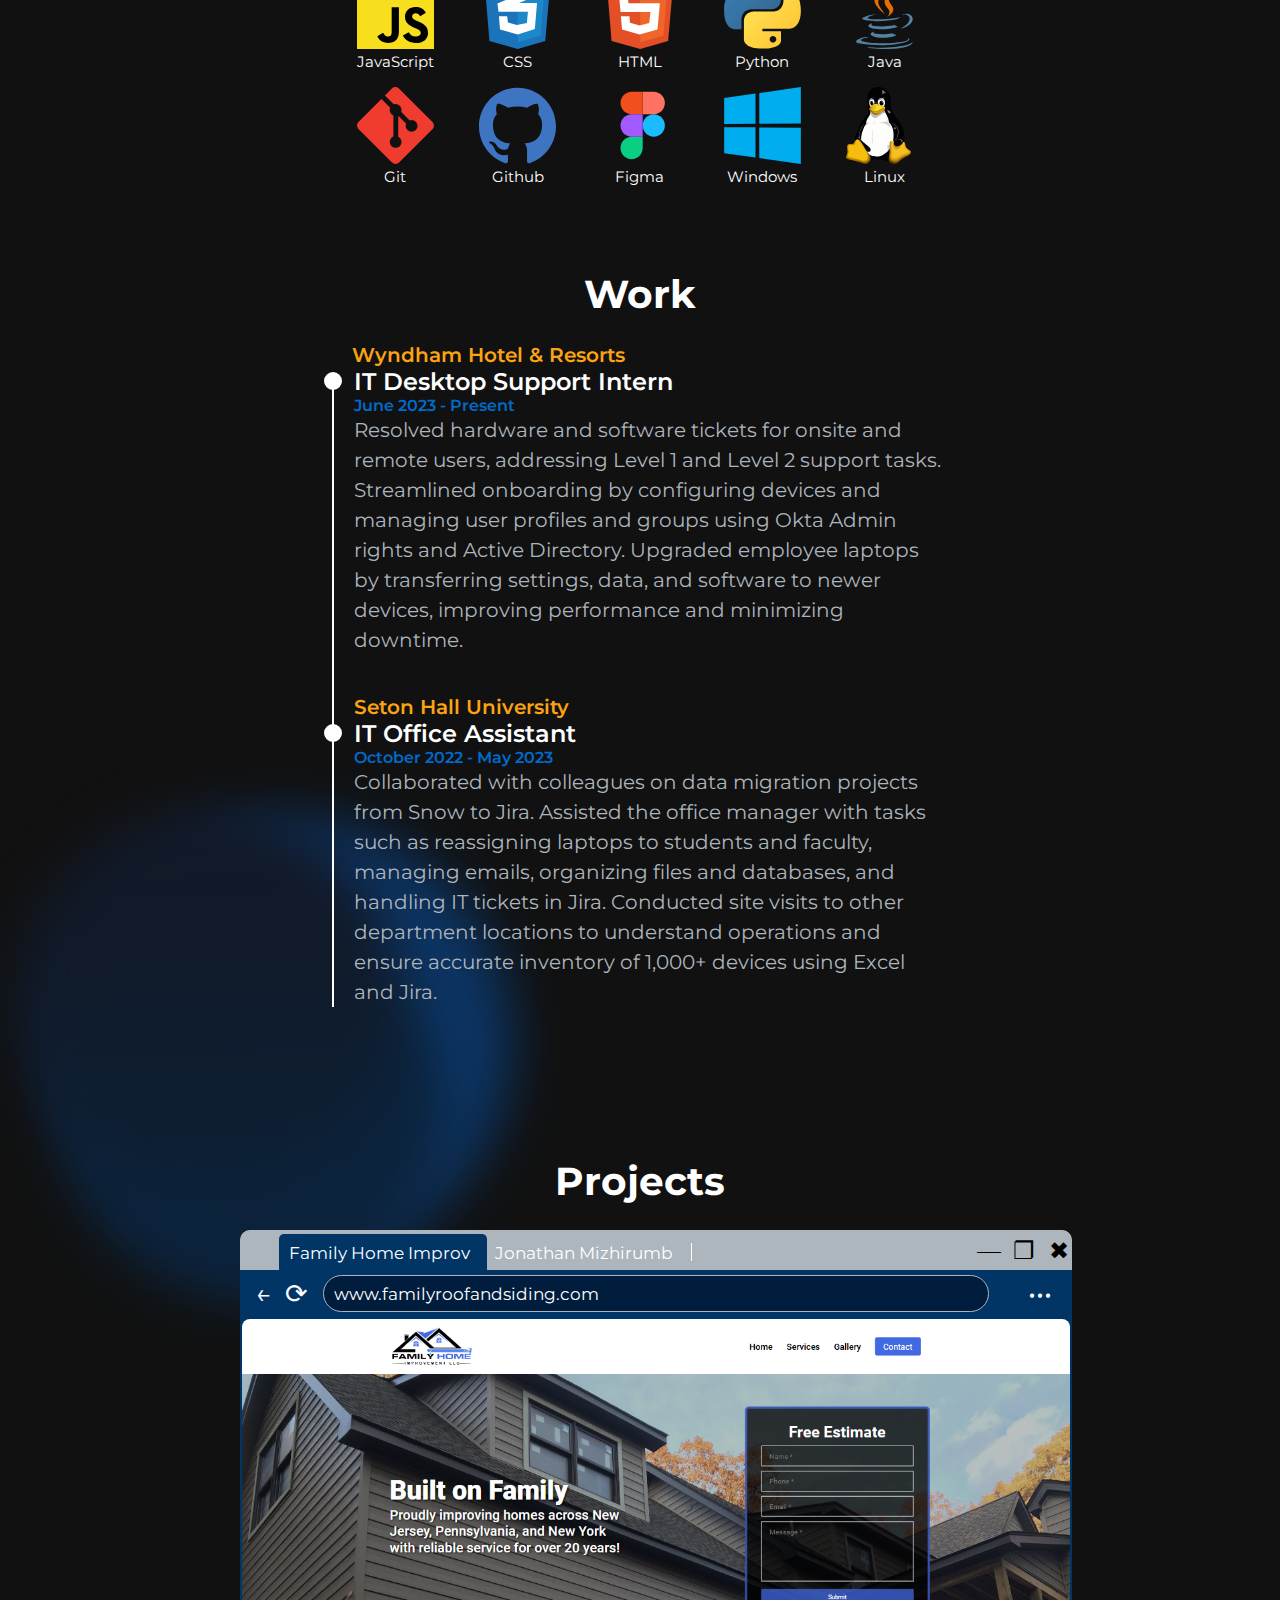
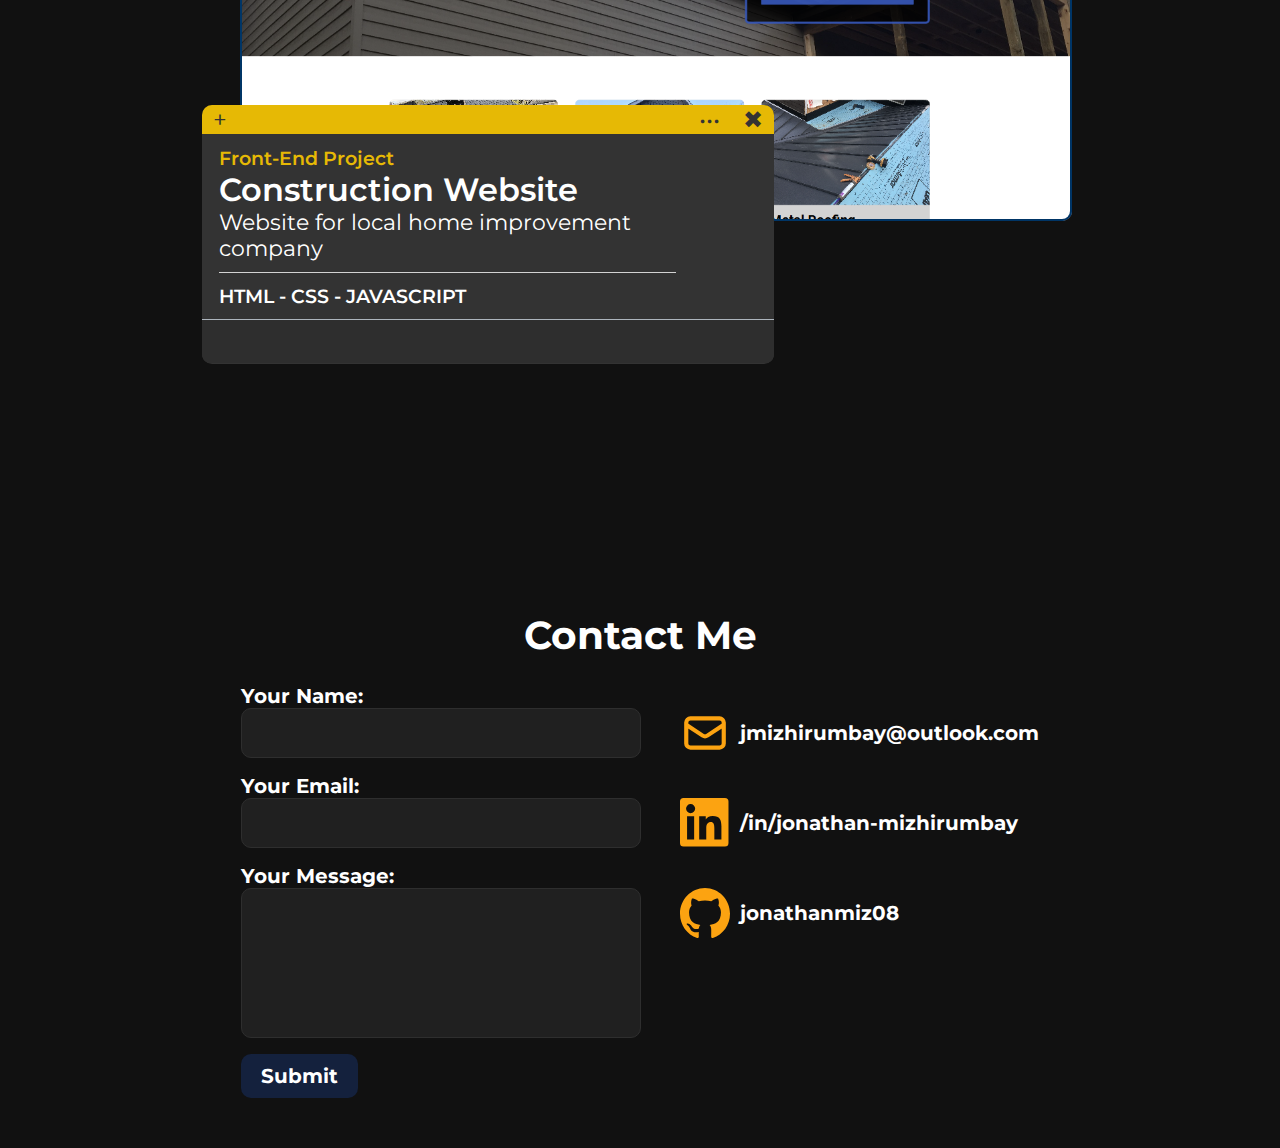
==== commit f62a887d: "ADD FUNCTIONALITY TO WEBSITE AND CHANGE SOME DESIGN - Fixed navigation bar for mobile with JS - Chan" ====
--- a/main.html
+++ b/main.html
@@ -48,12 +48,12 @@
                 <h2>Full-Stack Web <br>Developer</h2>
                 <div id="hero-buttons">
                     <a href="#contact" class="hero-button">Contact Me</a>
-                    <button class="hero-button">Resume</button>
-                </div>
-
-            </div>
-        </div>
-        <a href="#about" id="arrow"> v </a>
+                    <button class="hero-button" id="resume-button">Resume</button>
+                </div>
+
+            </div>
+        </div>
+        <a href="#about" id="arrow"><img src="web-arrow.svg"> </a>
 
     </section>
     <nav>
@@ -159,6 +159,8 @@
         </div>
     </section>
     <section id="projects">
+        <h3>Projects</h3>
+        <div id="toast" class="toast">Copied to clipboard!</div>
         <div id="project-window-container">
             <div id="window-tabs">
                 <div id="tab-logo"></div>
@@ -173,9 +175,9 @@
                     </div>
                 </div>
                 <div id="tab-symbols">
-                    <div>&#x2613</div>
-                    <div>&#x2613</div>
-                    <div>&#x2613</div>
+                    <div>—</div>
+                    <div>&#x2750</div>
+                    <div>✖</div>
                 </div>
             </div>
             <div class="window-nav">
@@ -219,7 +221,7 @@
             <div id="description-tab">
                 <div>+</div>
                 <div>•••</div>
-                <div>&#x2613</div>
+                <div>✖</div>
             </div>
             <div id="description-written-container">
                 <div class="description-written">
@@ -253,13 +255,15 @@
     <section id="contact">
         <h3>Contact Me</h3>
         <div id="contact-options">
-            <form>
+            <form action="https://api.web3forms.com/submit" method="POST" role="form" aria-label="Contact Form">
+                <input type="hidden" name="access_key" value="6b9c8ca7-0961-4eb6-9394-47ac9415e7b4">
                 <label for="name">Your Name:</label>
-                <input id="name" name="name" type="text">
+                <input id="name" name="name" type="text" required>
                 <label for="email">Your Email:</label>
-                <input id="email" name="email" type="email">
+                <input id="email" name="email" type="email" required>
                 <label for="message">Your Message:</label>
-                <textarea id="message" name="message"></textarea>
+                <textarea id="message" name="message" required></textarea>
+                <input type="checkbox" name="botcheck" class="hidden" style="display: none;">
                 <button id="form-button">Submit</button>
             </form>
             <ul id="contact-links">
--- a/style.css
+++ b/style.css
@@ -10,7 +10,7 @@
 
 main {
     overflow: clip;
-    background-color: black;
+    background-color: #111111;
 
 
 }
@@ -19,33 +19,9 @@
     padding: 50px 0;
 }
 
-#hero {
-    padding: 0;
-    width: 100%;
-    min-height: 100vh;
-    display: flex;
-    flex-direction: column;
-    justify-content: center;
-    align-items: center;
-    background-image: linear-gradient(to bottom,#001D3D,#000000);
-
-
-}
-
-
-
-#hero-container {
-    margin-top: 50px;
-    display: flex;
-    justify-content: center;
-    align-items: center;
-    width: 100%;
-    gap: 32px;
-    flex: 1;
-}
 
 nav {
-    background-color: black;
+    background-color:#111111;
     z-index: 999;
     top:0;
     position: sticky;
@@ -96,23 +72,25 @@
         margin: 0;
         width: 100%;
         position: absolute;
-        top: -62.5rem;
+        top: -250vh;
         opacity: 0;
         transition: all 0.5s ease;
         height: 50vh;
         z-index: -1;
-        background: black;
+        background: #111111;
         color: white;
     }
 
     #nav-menu.active {
-        background: black;
+        background: #111111;
         top: 100%;
         opacity: 1;
         transition: all 0.5s ease;
         z-index: 999;
         height: auto;
-        font-size: 1.6rem;
+        /*font-size: 1.6rem;
+
+         */
     }
 
 
@@ -138,10 +116,10 @@
 
     #nav-menu li a {
         text-align: center;
-        padding: 2rem;
+        padding: min(2rem,7vh);
         width: 100%;
         display: table;
-        font-size: 1.875rem;
+        font-size: min(1.875rem,7vh);
     }
 
 
@@ -149,6 +127,10 @@
         cursor: pointer;
     }
 
+    #mobile-menu {
+        margin-right: 15px;
+    }
+
     #mobile-menu.is-active .bar:nth-child(2) {
         opacity: 0;
     }
@@ -164,42 +146,47 @@
 
 }
 
-
-#arrow {
-    margin-bottom: 50px;
-    color: white;
-}
-#arrow:hover {
-    animation: move 2s infinite ease;
-}
-
-@keyframes move {
-    0% {
-        transform: translateY(0);
-    }
-
-    50% {
-        transform: translateY(20px);
-    }
-
-    100% {
-        transform: translateY(0);
-    }
-}
 
 
 /*
 HERO SECTION CONTAINERS AND CONTENT
  */
+
+
+#hero {
+    padding: 0;
+    width: 100%;
+    min-height: 100vh;
+    display: flex;
+    flex-direction: column;
+    justify-content: center;
+    align-items: center;
+    background-image: linear-gradient(to bottom,#001D3D,#111111);
+
+
+}
+
+
+
+#hero-container {
+    display: flex;
+    justify-content: center;
+    align-items: center;
+    width: 100%;
+    gap: 32px;
+    flex: 1;
+    font-size: min(1rem,36px);
+}
+
 #hero-headshot-container {
-    width: 25rem;
-    max-width: 70%;
+    width: min(25em,45%);
+
     position: relative;
     aspect-ratio: 1/1;
 }
 
 #hero-summary-container {
-    width: 32rem;
+    width: min(32em, 45%);
     flex-shrink: 1;
 
 }
@@ -246,7 +233,7 @@
 
 
 h1 {
-    font-size: 3.815rem;
+    font-size: min(3.815em,calc((3.815/32) * 0.45)*100vw);
     font-family: "Montserrat", sans-serif;
     font-optical-sizing: auto;
     font-weight: bold;
@@ -257,7 +244,7 @@
 }
 
 h2 {
-    font-size: 3.052rem;
+    font-size: min(3.052em,calc((3.052/32) * 0.45)*100vw);
     font-family: "Montserrat", sans-serif;
     font-optical-sizing: auto;
     font-weight: bold;
@@ -275,13 +262,16 @@
     padding: 10px 20px;
     border: none;
     border-radius: 30px;
-    font-size: 1.25rem;
+    font-size: min(1.25em,calc((1.25/32) * 0.45)*100vw);
     font-family: "Montserrat", sans-serif;
     font-optical-sizing: auto;
     font-weight: bold;
     font-style: normal;
-
     text-decoration: none;
+}
+
+.hero-button:hover {
+    cursor: pointer;
 }
 
 .hero-button:nth-child(1) {
@@ -307,6 +297,79 @@
 }
 
 
+#arrow {
+    width: clamp(36px, 2vw ,48px);
+    height: auto;
+    padding-bottom: 10vh;
+}
+
+#arrow img {
+    width: 100%;
+    height: 100%;
+    transform: rotate(180deg);
+}
+
+#arrow:hover {
+    animation: move 2s infinite ease;
+}
+
+@keyframes move {
+    0% {
+        transform: translateY(0);
+    }
+
+    50% {
+        transform: translateY(20px);
+    }
+
+    100% {
+        transform: translateY(0);
+    }
+}
+
+
+
+@media screen and (max-width: 540px) {
+    #hero-container {
+        flex-direction: column;
+    }
+
+    h1 {
+
+        font-size: min(2.98em,11.92vw * .9);
+
+
+
+    }
+
+    h2 {
+        font-size: min(2.384em,9.536vw * .9);
+    }
+
+
+    .hero-button {
+        font-size: min(1em,4vw * .9);
+    }
+
+    #hero-headshot-container {
+        width: min(70%,40vh);
+    }
+
+    #hero-summary-container {
+        width: 25em;
+        max-width: 90%;
+    }
+
+    #arrow {
+        width: 24px;
+        padding-bottom: 5vh;
+    }
+
+}
+
+
+
+
 /*
 ABOUT SECTION CONTAINERS AND CONTENT
  */
@@ -314,7 +377,7 @@
 #about {
     word-break: break-word;
 
-    background-color: black;
+    background-color: #111111;
     display: flex;
     justify-content: center;
 }
@@ -351,9 +414,9 @@
     height: auto;
     display: grid;
     grid-template-columns: repeat(5, 1fr);
-    grid-gap: 6%;
-    padding: 0 6%;
-    font-size: min(1rem,2.33vw);
+    grid-gap: 8%;
+    padding: 0 4%;
+    font-size: min(0.92rem,2.12vw);
     color: white;
     text-align: center;
     font-weight: 400;
@@ -380,7 +443,7 @@
  */
 
 #work {
-    background-color: black;
+    background-color: #111111;
     display: flex;
     justify-content: center;
     z-index: 1;
@@ -485,11 +548,33 @@
     z-index: 3;
     display: flex;
     justify-content: center;
-}
-
+    align-items: center;
+    flex-direction: column;
+}
+
+.toast {
+    position: fixed;
+    top: 50%;
+    left: 50%;
+    transform: translate(-50%, -50%);
+    background-color: rgba(0, 0, 0, 0.85);
+    color: white;
+    padding: 12px 24px;
+    border-radius: 8px;
+    z-index: 1000;
+    opacity: 0;
+    visibility: hidden;
+    transition: opacity 0.3s, visibility 0.3s;
+    text-align: center;
+}
+
+.toast.show {
+    opacity: 1;
+    visibility: visible;
+}
 
 #project-window-container {
-    width: 38.75rem;
+    width: 52rem;
     height: auto;
     margin-right: -2rem;
     background-color: #ADB5BD;
@@ -503,7 +588,7 @@
 
 #window-tabs {
     width: 100%;
-    height: min(1.9rem, calc(4.6581vw *2));
+    height: min(2.5rem, calc(4.6581vw * 2));
     background-color: #ADB5BD;
     border-top-left-radius: 10px;
     border-top-right-radius: 10px;
@@ -517,11 +602,11 @@
 
 
 #tab-logo {
-    width: min(2rem,16.5%);
+    width: min(2.5rem,16.5%);
 }
 
 .tab {
-    width: min(16.5%,10rem);
+    width: 24.75%;
     height: 90%;
     background-color: #ADB5BD;
     position: relative;
@@ -577,13 +662,12 @@
     opacity: 1;
     background-color: #8295A8;
     cursor: pointer;
-    text-shadow: 0 0 5px rgba(0, 145, 255, 1);
 
 }
 .tab-name {
     width: 90%;
-    height: min(0.96rem, calc(2.3535vw * 2));
-    font-size: min(0.8rem, calc(1.96129vw * 2));
+    height: min(1.296rem, calc(2.3535vw * 2));
+    font-size: min( 1.08rem, calc(1.96129vw * 2));
     word-break: break-all;
     color:white;
     overflow: hidden;
@@ -597,7 +681,7 @@
     gap: 10%;
     align-self: center;
     text-align: center;
-    font-size: min(1rem,24px);
+    font-size: min(1.5rem,3.06451vw);
 }
 
 
@@ -612,17 +696,18 @@
 
     color:white;
     width:97%;
-    height: min(0.96rem, calc(2.3535vw * 2));
-    font-size: min(0.8rem, calc(1.96129vw * 2));
+    height: min(1.296rem, calc(2.3535vw * 2));
+    font-size: min( 1.08rem, calc(1.96129vw * 2));
     word-break: break-all;
     border-radius: 10px;
-    text-shadow: 0 0 5px rgba(0, 145, 255, 1);
 
 
 }
 
 .nav-url:hover {
     cursor: pointer;
+    text-decoration: underline;
+
 }
 
 .nav-url.hidden {
@@ -633,7 +718,7 @@
 #window-content {
     background-color: #003566;
     width: 100%;
-    height: min(23.3151rem,57.1596vw);
+    height: min(31.5rem,57.1596vw);
     position: relative;
 }
 
@@ -645,7 +730,7 @@
 
 .window-nav {
     width: 100%;
-    height: min(2.18rem,calc(5.34452vw * 2));
+    height: min(2.9rem,calc(5.34452vw * 2));
     display: flex;
     align-items: center;
     background-color: #003566;
@@ -659,7 +744,7 @@
     height: 100%;
     align-items: center;
     justify-content: space-evenly;
-    font-size: 20px;
+    font-size: min(1.7rem,3.06451vw);
     color: white;
 }
 
@@ -698,10 +783,10 @@
 
 
 #project-description-container {
-    width: 26.5rem;
+    width: 35.8rem;
     height: auto    ;
     position: absolute;
-    margin-left: -14.25rem;
+    margin-left: -19rem;
     top: 75%;
     border-radius: 10px;
     background-color: #333333;
@@ -710,14 +795,18 @@
 #description-tab {
     width: 100%;
     background-color: #E6B905;
-    font-size: min(1.25rem,4.245283vw);
-    display: flex;
-    justify-content: center;
-    align-items: center;
-    padding: 0 2%;
+    font-size: min(1.5rem,4.245283vw);
+    display: flex;
+    justify-content: center;
+    align-items: center;
     color: #333333;
     border-top-left-radius: 10px;
     border-top-right-radius: 10px;
+}
+
+#description-tab div {
+    padding: 0 2%;
+
 }
 
 #description-tab div:nth-child(1) {
@@ -752,41 +841,41 @@
 
 
 .project-text {
-    width: min(21.2rem,94%);
+    width: min(28.6rem,94%);
     margin-left: 3%;
-    padding: min(0.5rem, calc(1.69811321vw * 2)) 0;
+    padding: min(0.7rem, calc(1.69811321vw * 2)) 0;
 
 }
 
 .project-type {
-    font-size: min(0.875rem,calc(2.971698vw *2));
+    font-size: min(1.2rem,calc(2.971698vw *2));
     color: #E6B905;
     font-weight: 600;
 }
 
 .project-title {
-    font-size: min(1.5rem,calc(5.09433962vw * 2));
+    font-size: min(2rem,calc(5.09433962vw * 2));
     color: white;
     font-weight: 600;
 }
 
 .project-brief {
-    font-size: min(1rem, calc(3.389622642vw * 2));
+    font-size: min(1.35rem, calc(3.389622642vw * 2));
     color:white;
     font-weight: 400;
 
 }
 
 .project-tech {
-    width: min(21.2rem,94%);
+    width: min(28.6rem,94%);
     border-top: lightgray 1px solid;
-    font-size: min(0.875rem,calc(2.971698vw * 2));
+    font-size: min(1.2rem,calc(2.971698vw * 2));
     font-weight: 600;
     align-items: center;
     color: white;
     margin-left: 3%;
     display: flex;
-    padding: min(0.5rem, calc(1.69811321vw * 2)) 0;
+    padding: min(0.7rem, calc(1.69811321vw * 2)) 0;
 }
 
 
@@ -794,7 +883,7 @@
 
 .project-links {
     width: 100%;
-    height: min(2rem, calc(6.79245283vw * 2));
+    height: min(2.7rem, calc(6.79245283vw * 2));
     background-color: #2E2E2E;
     border-top: #ADB5BD 1px solid;
 
@@ -805,7 +894,7 @@
 
 
 
-@media screen and (max-width: 42.75rem) {
+@media screen and (max-width: 56rem) {
     #project-window-container {
         max-width: 95%;
         margin: 0;
@@ -815,8 +904,15 @@
         margin: 0;
     }
 
-
-}
+}
+
+
+@media screen and (max-width: 992px) {
+    .nav-url {
+        text-decoration: underline;
+    }
+}
+
 
 
 /*
@@ -872,6 +968,7 @@
     border: 1px solid #2E2E2E;
     border-radius: 10px;
     margin-bottom: 16px;
+    resize: none;
 
 }
 
@@ -913,27 +1010,6 @@
 
 
 @media screen and (max-width: 62rem) {
-    #hero-container {
-        flex-direction: column;
-    }
-
-    h1 {
-
-        font-size: min(2.98rem,11.92vw);
-
-
-
-    }
-
-    h2 {
-        font-size: min(2.384rem,9.536vw);
-    }
-
-
-    .hero-button {
-        font-size: min(1rem,4vw);
-    }
-
 
 
     #contact-options {
@@ -943,18 +1019,13 @@
 
     }
 
-    #hero-summary-container {
-
-        width: 25rem;
-        max-width: 100%;
-    }
-
-}
-
-
-
-
-
-
-
-
+
+}
+
+
+
+
+
+
+
+
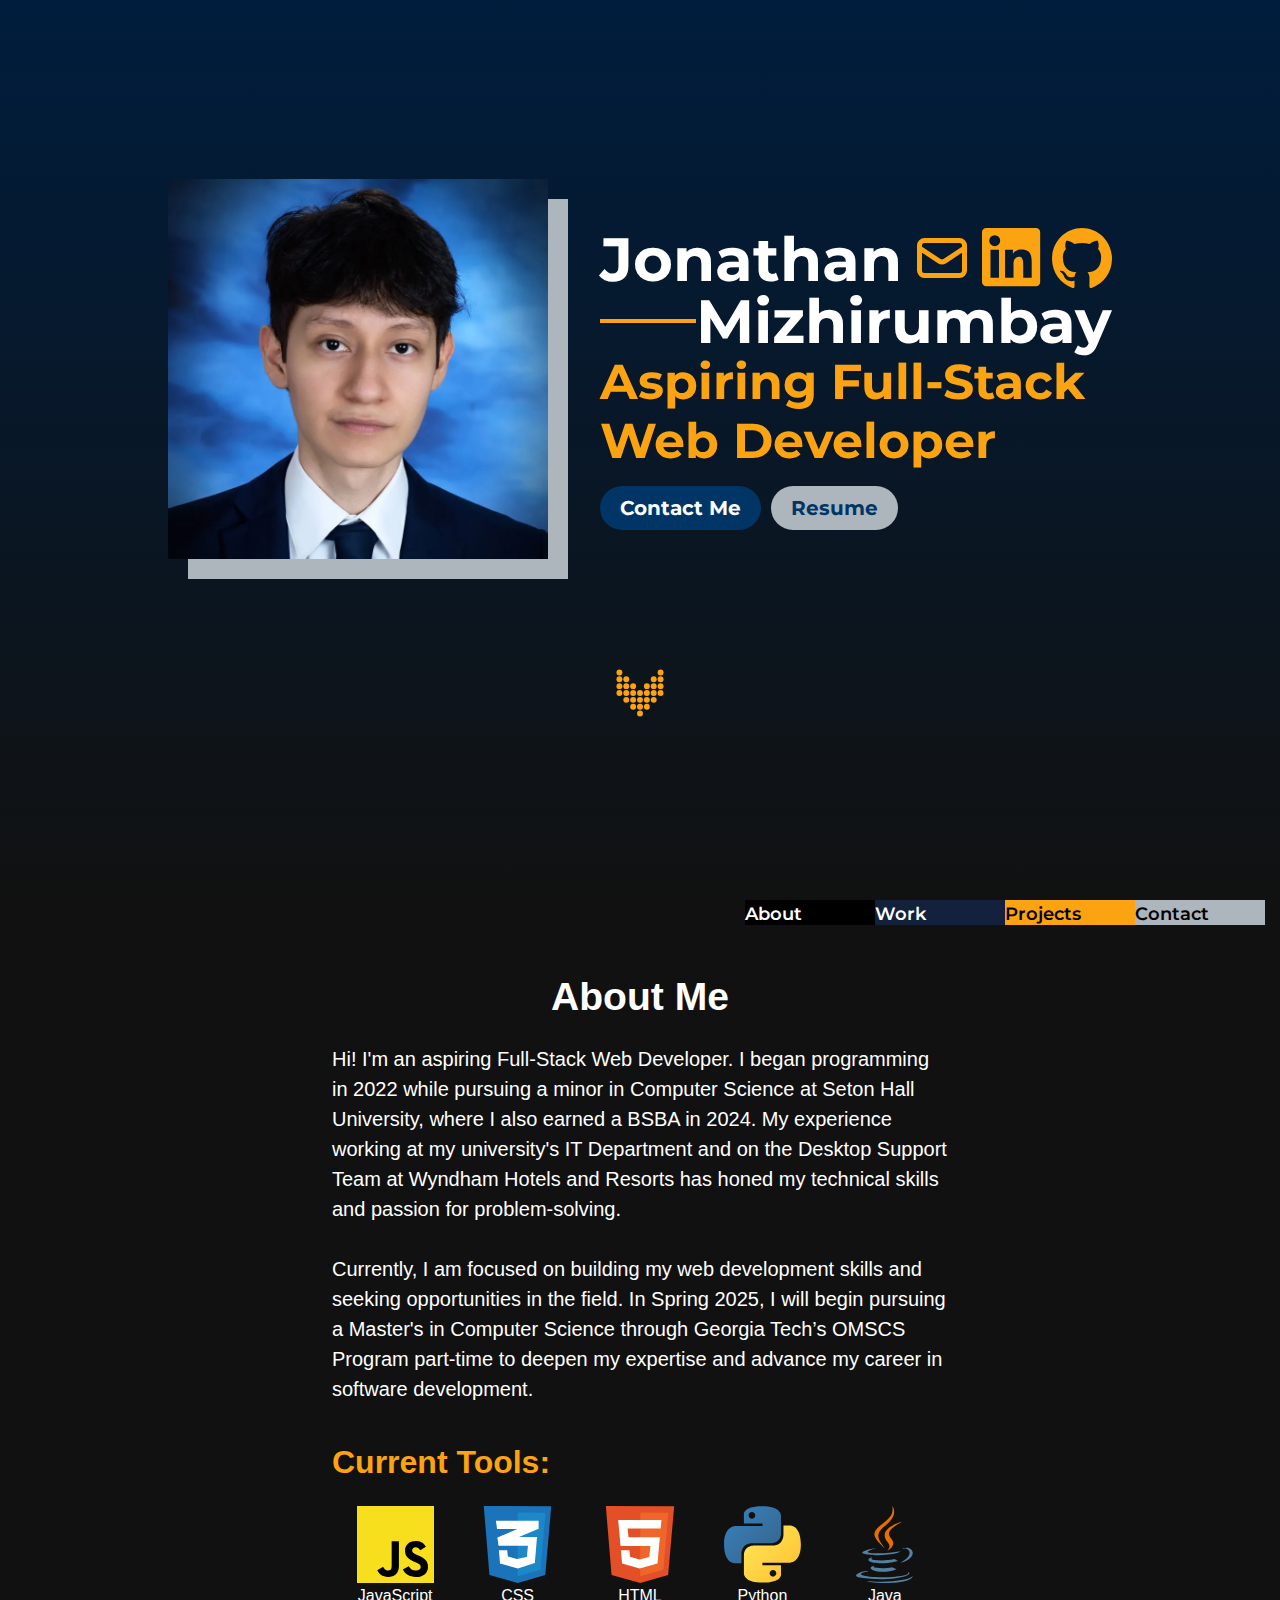
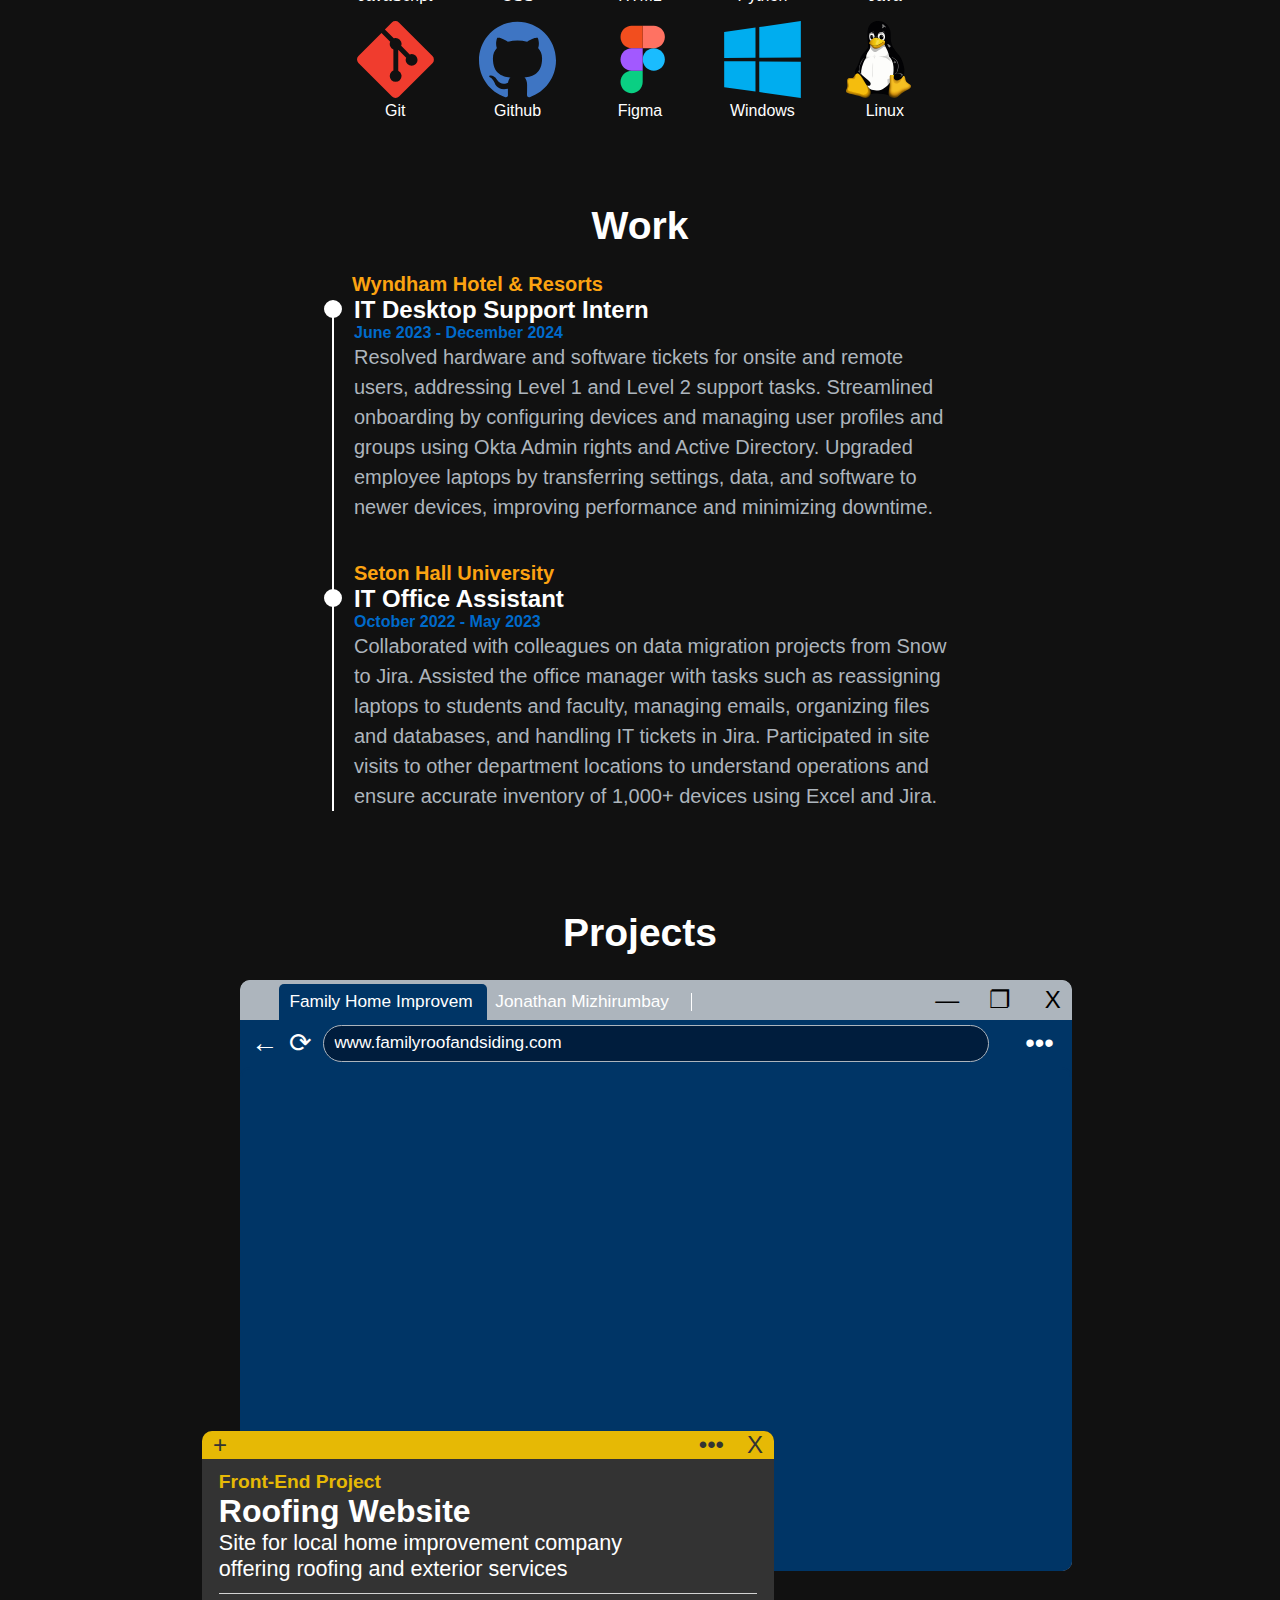
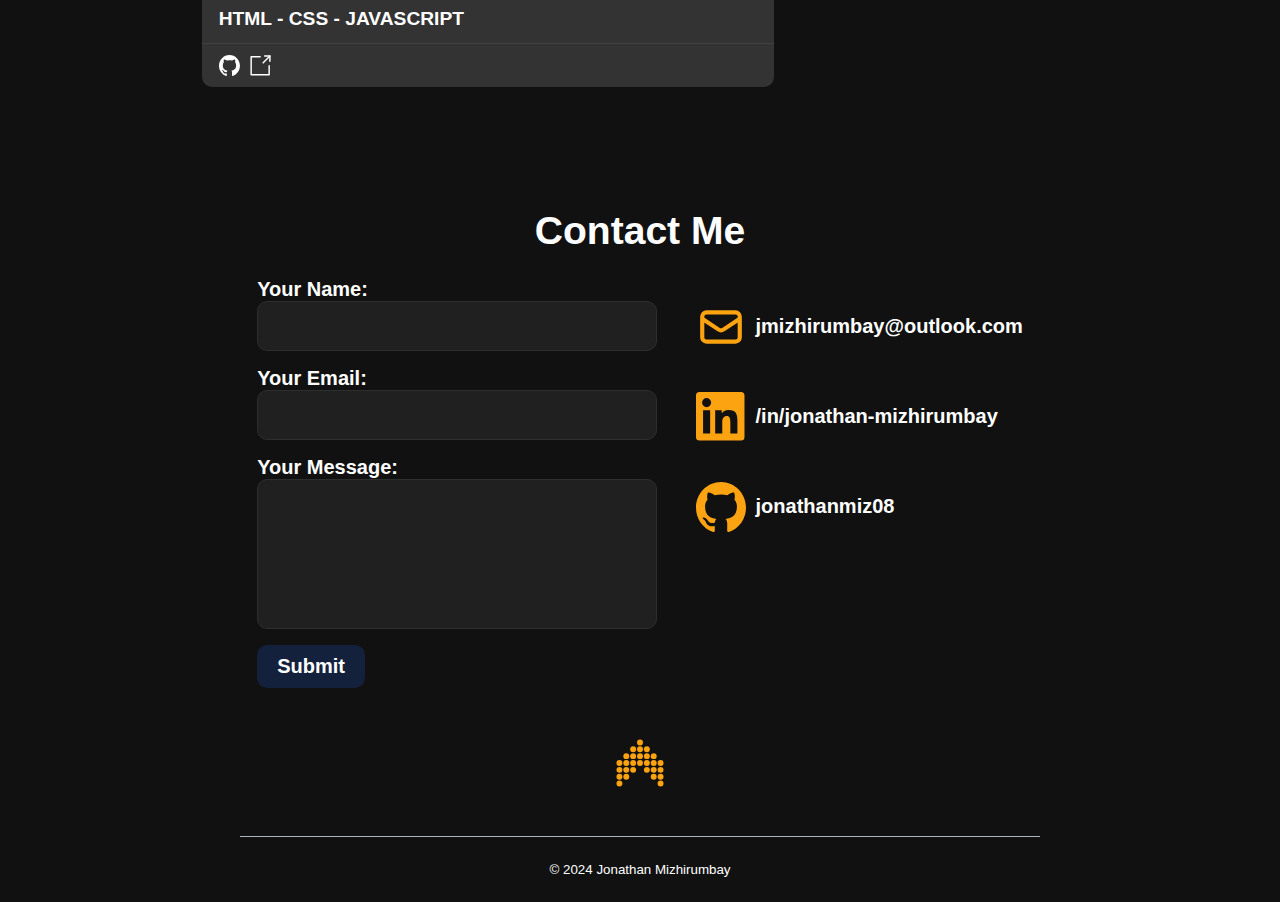
==== commit 4170138b: "UPDATE TEXT CONTENT AND ACCESSIBILITY FUNCTIONALITY - Edited text - Added highlight and emphasis whe" ====
--- a/main.html
+++ b/main.html
@@ -13,29 +13,31 @@
 
 <main>
     <section id="hero">
-
+        <!--Hero Content-->
         <div id="hero-container">
-
             <div id="hero-headshot-container">
-                <svg id="svg1" viewBox="0 0 100 100" preserveAspectRatio="square" width="95%" height="95%">
+                <svg id="headshot-svg" viewBox="0 0 100 100"    preserveAspectRatio="square" width="95%" height="95%">
                     <rect  x="0" y="0" width="100" height="100" fill="#ADB5BD" />
                 </svg>
-                <svg id="svg2" viewBox="0 0 100 100" preserveAspectRatio="square" width="95%" height="95%">
-                    <rect x="0" y="0" width="100" height="100" fill="white" />
-                </svg>
+                <picture id="headshot-picture">
+                    <source class="picture-pos" srcset="Images/headshot.webp" media="(min-width: 430px)">
+                    <img class="picture-pos" src="Images/headshot-m.webp" alt="landing image" loading="eager" decoding="async">
+                </picture>
             </div>
             <div id="hero-summary-container">
                 <div class="heading-line">
                     <h1 id="hero-first-name">Jonathan</h1>
                     <ul id="hero-icons">
                         <li>
-                            <img src="mail-svgrepo-com.svg">
+                            <a href="mailto:jmizhirumbay@outlook.com"><img src="SVGs/mail-svgrepo-com.svg"></a>
                         </li>
                         <li>
-                            <img src="linkedin-icon-2-logo-svgrepo-com.svg">
+                            <a href="https://www.linkedin.com/in/jonathan-mizhirumbay">
+                                <img src="SVGs/linkedin-icon-2-logo-svgrepo-com.svg">
+                            </a>
                         </li>
                         <li>
-                            <img src="github-142-svgrepo-com.svg">
+                            <a href="https://github.com/jonathanmiz08"><img src="SVGs/github-142-svgrepo-com.svg"></a>
                         </li>
                     </ul>
                 </div>
@@ -45,7 +47,7 @@
                     </svg>
                     <h1 id="hero-last-name">Mizhirumbay</h1>
                 </div>
-                <h2>Full-Stack Web <br>Developer</h2>
+                <h2>Aspiring Full-Stack<br>Web Developer</h2>
                 <div id="hero-buttons">
                     <a href="#contact" class="hero-button">Contact Me</a>
                     <button class="hero-button" id="resume-button">Resume</button>
@@ -53,12 +55,13 @@
 
             </div>
         </div>
-        <a href="#about" id="arrow"><img src="web-arrow.svg"> </a>
-
-    </section>
-    <nav>
+        <a href="#about" id="arrow"><img src="SVGs/web-arrow.svg"> </a>
+
+    </section>
+    <nav aria-label="Main navigation">
+        <!--Navigation Content-->
         <div id="nav-container">
-            <ul id="nav-menu">
+            <ul id="nav-menu"  aria-label="Navigation menu" role="menu">
                 <li><a href="#about">About</a></li>
                 <li><a href="#work">Work</a></li>
                 <li><a href="#projects">Projects</a></li>
@@ -72,58 +75,59 @@
         </div>
     </nav>
     <section id="about">
+        <!--About Content-->
         <div id="about-container">
             <h3>About Me</h3>
             <p id="about-description">
-                Hi! My name is Jonathan, and I am an aspiring Full-Stack Web Developer. I began programming in 2022 while
+                Hi! I'm an aspiring Full-Stack Web Developer. I began programming in 2022 while
                 pursuing a minor in Computer Science at Seton Hall University, where I also earned a BSBA in 2024. My
-                experience includes working at my university's IT Department and my current role on the Desktop Support
-                Team at Wyndham Hotels and Resorts, which has honed my technical skills and passion for problem-solving.
+                experience working at my university's IT Department and on the Desktop Support
+                Team at Wyndham Hotels and Resorts has honed my technical skills and passion for problem-solving.
                 <br></br>
-                I am currently focused on building my web development skills and seeking opportunities in the field. In
+                Currently, I am focused on building my web development skills and seeking opportunities in the field. In
                 Spring 2025, I will begin pursuing a Master's in Computer Science through Georgia Tech’s OMSCS Program
                 part-time to deepen my expertise and advance my career in software development.
             </p>
-            <div id="skill-tools-title">Skills / Tools:</div>
+            <div id="skill-tools-title">Current Tools:</div>
             <div id="skill-tools">
                 <div class="logo-wrapper">
-                    <img src="javascript-logo-svgrepo-com.svg">
+                    <img src="SVGs/javascript-logo-svgrepo-com.svg">
                     <div>JavaScript</div>
                 </div>
                 <div class="logo-wrapper">
-                    <img src="css-3.svg">
+                    <img src="SVGs/css-3.svg">
                     <div>CSS</div>
                 </div>
                 <div class="logo-wrapper">
-                    <img src="html-1.svg">
+                    <img src="SVGs/html-1.svg">
                     <div>HTML</div>
                 </div>
                 <div class="logo-wrapper">
-                    <img src="python-svgrepo-com.svg">
+                    <img src="SVGs/python-svgrepo-com.svg">
                     <div>Python</div>
                 </div>
                 <div class="logo-wrapper">
-                    <img src="java-svgrepo-com.svg">
+                    <img src="SVGs/java-svgrepo-com.svg">
                     <div>Java</div>
                 </div>
                 <div class="logo-wrapper">
-                    <img src="Git-Icon-1788C.svg">
+                    <img src="SVGs/Git-Icon-1788C.svg">
                     <div>Git</div>
                 </div>
                 <div class="logo-wrapper">
-                    <img src="github-color-svgrepo-com.svg">
+                    <img src="SVGs/github-color-svgrepo-com.svg">
                     <div>Github</div>
                 </div>
                 <div class="logo-wrapper">
-                    <img src="figma-svgrepo-com.svg">
+                    <img src="SVGs/figma-svgrepo-com.svg">
                     <div>Figma</div>
                 </div>
                 <div class="logo-wrapper">
-                    <img src="microsoft-windows-22-logo-svgrepo-com.svg">
+                    <img src="SVGs/microsoft-windows-22-logo-svgrepo-com.svg">
                     <div>Windows</div>
                 </div>
                 <div class="logo-wrapper">
-                    <img src="Tux.svg">
+                    <img src="SVGs/Tux.svg">
                     <div>Linux</div>
                 </div>
 
@@ -131,12 +135,13 @@
         </div>
     </section>
     <section id="work">
+        <!--Work Section-->
         <div id="work-container">
             <h3>Work</h3>
             <ul class="work-list">
                 <li class="work-company">Wyndham Hotel & Resorts</li>
                 <li class="work-title">IT Desktop Support Intern</li>
-                <li class="work-period">June 2023 - Present</li>
+                <li class="work-period">June 2023 - December 2024</li>
                 <li class="work-tasks">
                         Resolved hardware and software tickets for onsite and remote users, addressing Level 1 and Level
                         2 support tasks. Streamlined onboarding by configuring devices and managing user profiles and
@@ -150,34 +155,34 @@
                 <li class="work-tasks">
                         Collaborated with colleagues on data migration projects from Snow to Jira. Assisted the office
                         manager with tasks such as reassigning laptops to students and faculty, managing emails,
-                        organizing files and databases, and handling IT tickets in Jira. Conducted site visits to other
+                        organizing files and databases, and handling IT tickets in Jira. Participated in site visits to other
                         department locations to understand operations and ensure accurate inventory of 1,000+ devices
                         using Excel and Jira.
                 </li>
             </ul>
-            <img src="circle.svg">
         </div>
     </section>
     <section id="projects">
+        <!--Project Section-->
         <h3>Projects</h3>
-        <div id="toast" class="toast">Copied to clipboard!</div>
+        <div id="toast">Copied to clipboard!</div>
         <div id="project-window-container">
             <div id="window-tabs">
                 <div id="tab-logo"></div>
                 <div class="tab">
-                    <div class="selected-tab" id="fhillc-tab">
+                    <div class="selected-tab">
                         <div class="tab-name">Family Home Improvement LLC</div>
                     </div>
                 </div>
                 <div class="tab hidden">
-                    <div class="selected-tab hidden" id="portfolio-tab">
+                    <div class="selected-tab hidden">
                         <div class="tab-name">Jonathan Mizhirumbay</div>
                     </div>
                 </div>
                 <div id="tab-symbols">
                     <div>—</div>
                     <div>&#x2750</div>
-                    <div>✖</div>
+                    <div>X</div>
                 </div>
             </div>
             <div class="window-nav">
@@ -185,11 +190,12 @@
                     <div>&#x2190</div><div>&#10227</div>
 
                 </div>
-                <div class="nav-search" style="overflow: hidden; display:flex; align-items: center; justify-content: center;     position: relative; ">
-                    <div class="nav-url" id="fhillc-url" >
+                <div class="nav-search" style="overflow: hidden; display:flex; align-items: center;
+                justify-content: center;     position: relative; ">
+                    <div class="nav-url">
                         www.familyroofandsiding.com
                     </div>
-                    <div class="nav-url hidden" id="portfolio-url">
+                    <div class="nav-url hidden">
                         www.jonathanmiz.com
                     </div>
                 </div>
@@ -199,60 +205,62 @@
                 </div>
             </div>
             <div id="window-content">
-                <div class="content" id="fhillc-website">
-                    <div class="image-wrapper">
-                        <picture class="image-wrappers">
-                            <source srcset="fam.png" media="(min-width: 430px)">
-                            <img class="the-image" src="familyroofandsiding.com_(1080%204k%20screenshot).png" alt="landing image" loading="lazy" decoding="async"> <!--height=“618” width=“410”-->
-                        </picture>
-                    </div>
-                </div>
-                <div class="content hidden" id="portfolio-website">
-                    <div class="image-wrapper">
-                        <picture class="image-wrappers">
-                            <source  srcset="fam2.png" media="(min-width: 430px)">
-                            <img class="the-image" src="fam2.png" alt="landing image" loading="lazy" decoding="async"> <!--height=“618” width=“410”-->
-                        </picture>
-                    </div>
-                </div>
+                <picture class="content">
+                    <source srcset="Images/fhillc-ss.webp" media="(min-width: 430px)">
+                    <img class="content-ss" src="Images/fhillc-ss-m.webp" alt="landing image" loading="lazy"
+                         decoding="async">
+                </picture>
+
+                <picture class="content hidden">
+                    <source  srcset="Images/portfolio-ss.webp" media="(min-width: 430px)">
+                    <img class="content-ss" src="Images/portfolio-ss-m.webp" alt="landing image" loading="lazy"
+                         decoding="async">
+                </picture>
             </div>
         </div>
         <div id="project-description-container">
             <div id="description-tab">
                 <div>+</div>
                 <div>•••</div>
-                <div>✖</div>
+                <div>X</div>
             </div>
             <div id="description-written-container">
                 <div class="description-written">
                     <div class="project-text">
                         <span class="project-type">Front-End Project</span><br>
-                        <span class="project-title">Construction Website</span><br>
-                        <span class="project-brief">Website for local home improvement company</span>
+                        <span class="project-title">Roofing Website</span><br>
+                        <span class="project-brief">Site for local home improvement company offering roofing and
+                        exterior services</span>
                     </div>
                     <div class="project-tech">
                         HTML - CSS - JAVASCRIPT
                     </div>
-                    <div class="project-links"></div>
+                    <div class="project-links">
+                        <a href="https://github.com/jonathanmiz08/fhillc-website"><img src="SVGs/github-mark-white.svg"></a>
+                        <a href="https://familyroofandsiding.com/"><img src="SVGs/external-link.svg"></a>
+                    </div>
 
                 </div>
                 <div class="description-written hidden">
                     <div class="project-text">
                         <span class="project-type">Front-End Project</span><br>
                         <span class="project-title">Portfolio Website</span><br>
-                        <span class="project-brief">Personal Website to display my experience and skill</span>
+                        <span class="project-brief">Site showcasing my experience, skills, and goals.</span>
 
                     </div>
                     <div class="project-tech">
                         HTML - CSS - JAVASCRIPT - FIGMA
                     </div>
-                    <div class="project-links"></div>
-                </div>
-            </div>
-        </div>
-    </section>
-
+                    <div class="project-links">
+                        <a href="https://github.com/jonathanmiz08/portfolio-website"><img src="SVGs/github-mark-white.svg"></a>
+                        <a href=""><img src="SVGs/external-link.svg"></a>
+                    </div>
+                </div>
+            </div>
+        </div>
+    </section>
     <section id="contact">
+        <!--Contact Content-->
         <h3>Contact Me</h3>
         <div id="contact-options">
             <form action="https://api.web3forms.com/submit" method="POST" role="form" aria-label="Contact Form">
@@ -263,26 +271,33 @@
                 <input id="email" name="email" type="email" required>
                 <label for="message">Your Message:</label>
                 <textarea id="message" name="message" required></textarea>
+                <!-- Honeypot Spam Protection -->
                 <input type="checkbox" name="botcheck" class="hidden" style="display: none;">
                 <button id="form-button">Submit</button>
             </form>
             <ul id="contact-links">
                 <li>
-                   <img src="mail-svgrepo-com.svg">
-                    <a>jmizhirumbay@outlook.com</a>
+                   <img src="SVGs/mail-svgrepo-com.svg">
+                    <a href="mailto:jmizhirumbay@outlook.com">jmizhirumbay@outlook.com</a>
                 </li>
                 <li>
-                    <img src="linkedin-icon-2-logo-svgrepo-com.svg">
-                    <a>/in/jonathan-mizhirumbay</a>
+                    <img src="SVGs/linkedin-icon-2-logo-svgrepo-com.svg">
+                    <a href="https://www.linkedin.com/in/jonathan-mizhirumbay">/in/jonathan-mizhirumbay</a>
                 </li>
                 <li>
-                    <img src="github-142-svgrepo-com.svg">
-                    <a>jonathanmiz08</a>
+                    <img src="SVGs/github-142-svgrepo-com.svg">
+                    <a href="https://github.com/jonathanmiz08">jonathanmiz08</a>
                 </li>
             </ul>
         </div>
     </section>
-
+    <footer>
+        <small>
+            © 2024 Jonathan Mizhirumbay
+        </small>
+        <a href="#hero" id="footer-arrow"><img src="SVGs/web-arrow.svg"> </a>
+
+    </footer>
 </main>
 <script src="app.js"></script>
 </body>
--- a/style.css
+++ b/style.css
@@ -2,17 +2,26 @@
     margin: 0;
     padding: 0;
     box-sizing: border-box;
-    font-family: "Montserrat", sans-serif;
-    font-optical-sizing: auto;
+    font-family: -apple-system, BlinkMacSystemFont, "Segoe UI", Roboto, Helvetica, Arial, sans-serif, "Apple Color Emoji", "Segoe UI Emoji", "Segoe UI Symbol";    font-optical-sizing: auto;
     font-style: normal;
 }
+
+:root {
+    font-size: min(1rem,24px);
+}
+
+body {
+    font-size: 1rem;
+}
+
 
 
 main {
     overflow: clip;
     background-color: #111111;
-
-
+    display: flex;
+    flex-direction: column;
+    align-items: center;
 }
 
 section {
@@ -20,16 +29,266 @@
 }
 
 
+
+/*
+HERO SECTION CONTAINERS AND CONTENT
+ */
+
+
+#hero {
+    padding: 0;
+    width: 100%;
+    min-height: 100vh;
+    display: flex;
+    flex-direction: column;
+    justify-content: center;
+    align-items: center;
+    background-image: linear-gradient(to bottom,#001D3D,#111111);
+
+
+}
+
+#hero-container {
+    display: flex;
+    justify-content: center;
+    align-items: center;
+    flex-wrap: wrap;
+    width: 100%;
+    gap: 32px;
+    /*flex: 1;
+
+     */
+}
+
+#hero-headshot-container {
+    width: 25em;
+    max-width: 85%;
+    position: relative;
+    aspect-ratio: 1/1;
+}
+
+#headshot-svg {
+    position: absolute;
+    bottom: 0;
+    right: 0;
+}
+
+#headshot-picture {
+    width: 95%;
+    position: absolute;
+    top: 0;
+    left: 0;
+    aspect-ratio: 1/1;
+}
+
+.picture-pos {
+    width: 100%;
+    height: 100%;
+    object-fit: cover;
+    object-position:center 25%;
+}
+
+#hero-summary-container {
+    width: 32em;
+    max-width: 85%;
+    flex-shrink: 1;
+
+}
+
+.heading-line {
+    width: 100%;
+    display: flex;
+    align-items: center;
+    line-height: 1;
+}
+
+ul {
+    list-style-type: none;
+}
+
+
+
+#hero-icons {
+    flex: 1;
+    display: grid;
+    grid-template-columns: repeat(3,1fr);
+    padding: 0 0 0 10px;
+    gap: 10px;
+}
+
+
+#hero-icons li {
+    /* Make li fill its grid cell */
+    width: 100%;
+    height: 100%;
+    display: flex;  /* Using flex to center the SVG */
+    align-items: center;
+    justify-content: center;
+}
+#hero-icons li a {
+    width: 100%;
+    height: auto;
+}
+
+#hero-icons li a img {
+    /* Make SVG responsive */
+    width: 100%;
+    height: auto;
+}
+
+#hero-icons li a img:hover {
+    transform: scale(1.1);
+    transition: transform 0.3s ease;
+}
+
+
+
+h1 {
+    font-size: 3.815em; /*min(3.815em,calc((3.815/32) * 0.45)*100vw);*/
+    font-family: "Montserrat", sans-serif;
+    font-optical-sizing: auto;
+    font-weight: bold;
+    font-style: normal;
+    color: white;
+    flex-shrink: 1;
+    padding: 0;
+}
+
+h2 {
+    font-size: 3.052em; /*min(3.052em,calc((3.052/32) * 0.45)*100vw);*/
+    font-family: "Montserrat", sans-serif;
+    font-optical-sizing: auto;
+    font-weight: bold;
+    font-style: normal;
+    color: #FCA311;
+}
+
+#hero-buttons {
+    margin-top: 16px;
+    display: flex;
+    gap: 10px;
+}
+
+.hero-button {
+    padding: 10px 20px;
+    border: none;
+    border-radius: 30px;
+    font-size: 1.25em;/*min(1.25em,calc((1.25/32) * 0.45)*100vw);*/
+    font-family: "Montserrat", sans-serif;
+    font-optical-sizing: auto;
+    font-weight: bold;
+    font-style: normal;
+    text-decoration: none;
+}
+
+.hero-button:hover {
+    cursor: pointer;
+}
+
+.hero-button:nth-child(1) {
+    background-color: #003566;
+    color: white;
+}
+.hero-button:nth-child(1):hover {
+    background-color: #015dab;
+}
+
+.hero-button:nth-child(2) {
+    background-color: #ADB5BD;
+    color: #003566;
+}
+
+.hero-button:nth-child(2):hover {
+    background-color: #cbd4e0;
+}
+
+
+
+#arrow {
+    width: 48px;
+    height: auto;
+    margin-top: 10vh;
+
+}
+
+#arrow img {
+    width: 100%;
+    height: 100%;
+    transform: rotate(180deg);
+}
+
+#arrow:hover {
+    animation: move 2s infinite ease;
+}
+
+@keyframes move {
+    0% {
+        transform: translateY(0);
+    }
+
+    50% {
+        transform: translateY(20px);
+    }
+
+    100% {
+        transform: translateY(0);
+    }
+}
+
+
+
+@media screen and (max-width: 992px) {
+    #hero-container {
+        flex-direction: column;
+    }
+
+    /*
+    How: Due to the design of the heading I calculate the font-size by getting the ratio of the desktop 'h1' font-size
+    to the width of the desktop #hero-summary-container and multiplying it by 85% of the width of screen to match the
+    max width of the containers.
+    Why: To ensure the lines don't break or overflow and maintain design.
+     */
+    h1 {
+        font-size: min(2.98em,calc((3.815/32) * 85vw));
+    }
+
+    h2 {
+        font-size: min(2.384em,calc((3.052/32) * 85vw));
+    }
+
+    .hero-button {
+        font-size: min(1em,4vw * .85);
+    }
+
+    #hero-summary-container {
+        width: 25em;
+    }
+
+    #arrow {
+        width: 38px;
+        margin-top: 5vh;
+    }
+
+}
+
+
+/*
+NAVIGATION SECTION
+ */
+
 nav {
-    background-color:#111111;
+    background-color: #111111;
     z-index: 999;
     top:0;
     position: sticky;
+    width: 100%;
+    display: flex;
+    justify-content: center;
 
 }
 
 #nav-container {
-    width: min(1920px,100%);
+    width: min(1320px,100%);
     display: flex;
     justify-content: end;
 }
@@ -67,6 +326,7 @@
 
 
     #nav-menu {
+        background-color: #111111;
         display: grid;
         grid-template-columns: auto;
         margin: 0;
@@ -77,7 +337,6 @@
         transition: all 0.5s ease;
         height: 50vh;
         z-index: -1;
-        background: #111111;
         color: white;
     }
 
@@ -116,10 +375,10 @@
 
     #nav-menu li a {
         text-align: center;
-        padding: min(2rem,7vh);
+        padding: min(2em,7vh);
         width: 100%;
         display: table;
-        font-size: min(1.875rem,7vh);
+        font-size: min(1.875em,7vh);
     }
 
 
@@ -131,243 +390,20 @@
         margin-right: 15px;
     }
 
-    #mobile-menu.is-active .bar:nth-child(2) {
+    #mobile-menu.active .bar:nth-child(2) {
         opacity: 0;
     }
 
-    #mobile-menu.is-active .bar:nth-child(1) {
+    #mobile-menu.active .bar:nth-child(1) {
         transform: translateY(8px) rotate(45deg);
     }
 
-    #mobile-menu.is-active .bar:nth-child(3) {
+    #mobile-menu.active .bar:nth-child(3) {
         transform: translateY(-8px) rotate(-45deg);
     }
 
 
 }
-
-
-
-/*
-HERO SECTION CONTAINERS AND CONTENT
- */
-
-
-#hero {
-    padding: 0;
-    width: 100%;
-    min-height: 100vh;
-    display: flex;
-    flex-direction: column;
-    justify-content: center;
-    align-items: center;
-    background-image: linear-gradient(to bottom,#001D3D,#111111);
-
-
-}
-
-
-
-#hero-container {
-    display: flex;
-    justify-content: center;
-    align-items: center;
-    width: 100%;
-    gap: 32px;
-    flex: 1;
-    font-size: min(1rem,36px);
-}
-
-#hero-headshot-container {
-    width: min(25em,45%);
-
-    position: relative;
-    aspect-ratio: 1/1;
-}
-
-#hero-summary-container {
-    width: min(32em, 45%);
-    flex-shrink: 1;
-
-}
-
-.heading-line {
-    width: 100%;
-    display: flex;
-    align-items: center;
-    line-height: 1;
-}
-
-
-
-ul {
-    list-style-type: none;
-}
-
-
-
-#hero-icons {
-    flex: 1;
-    display: grid;
-    grid-template-columns: repeat(3,1fr);
-    padding: 0 0 0 10px;
-    gap: 10px;
-}
-
-
-#hero-icons li {
-    /* Make li fill its grid cell */
-    width: 100%;
-    height: 100%;
-    display: flex;  /* Using flex to center the SVG */
-    align-items: center;
-    justify-content: center;
-}
-
-#hero-icons li img {
-    /* Make SVG responsive */
-    width: 100%;
-    height: auto;
-}
-
-
-
-h1 {
-    font-size: min(3.815em,calc((3.815/32) * 0.45)*100vw);
-    font-family: "Montserrat", sans-serif;
-    font-optical-sizing: auto;
-    font-weight: bold;
-    font-style: normal;
-    color: white;
-    flex-shrink: 1;
-    padding: 0;
-}
-
-h2 {
-    font-size: min(3.052em,calc((3.052/32) * 0.45)*100vw);
-    font-family: "Montserrat", sans-serif;
-    font-optical-sizing: auto;
-    font-weight: bold;
-    font-style: normal;
-    color: #FCA311;
-}
-
-#hero-buttons {
-    margin-top: 16px;
-    display: flex;
-    gap: 10px;
-}
-
-.hero-button {
-    padding: 10px 20px;
-    border: none;
-    border-radius: 30px;
-    font-size: min(1.25em,calc((1.25/32) * 0.45)*100vw);
-    font-family: "Montserrat", sans-serif;
-    font-optical-sizing: auto;
-    font-weight: bold;
-    font-style: normal;
-    text-decoration: none;
-}
-
-.hero-button:hover {
-    cursor: pointer;
-}
-
-.hero-button:nth-child(1) {
-    background-color: #003566;
-    color: white;
-}
-
-.hero-button:nth-child(2) {
-    background-color: #ADB5BD;
-    color: #003566;
-}
-
-#svg1 {
-    position: absolute;
-    bottom: 0;
-    right: 0;
-}
-
-#svg2 {
-    position: absolute;
-    top: 0;
-    left: 0;
-}
-
-
-#arrow {
-    width: clamp(36px, 2vw ,48px);
-    height: auto;
-    padding-bottom: 10vh;
-}
-
-#arrow img {
-    width: 100%;
-    height: 100%;
-    transform: rotate(180deg);
-}
-
-#arrow:hover {
-    animation: move 2s infinite ease;
-}
-
-@keyframes move {
-    0% {
-        transform: translateY(0);
-    }
-
-    50% {
-        transform: translateY(20px);
-    }
-
-    100% {
-        transform: translateY(0);
-    }
-}
-
-
-
-@media screen and (max-width: 540px) {
-    #hero-container {
-        flex-direction: column;
-    }
-
-    h1 {
-
-        font-size: min(2.98em,11.92vw * .9);
-
-
-
-    }
-
-    h2 {
-        font-size: min(2.384em,9.536vw * .9);
-    }
-
-
-    .hero-button {
-        font-size: min(1em,4vw * .9);
-    }
-
-    #hero-headshot-container {
-        width: min(70%,40vh);
-    }
-
-    #hero-summary-container {
-        width: 25em;
-        max-width: 90%;
-    }
-
-    #arrow {
-        width: 24px;
-        padding-bottom: 5vh;
-    }
-
-}
-
-
 
 
 /*
@@ -377,25 +413,24 @@
 #about {
     word-break: break-word;
 
-    background-color: #111111;
     display: flex;
     justify-content: center;
 }
 
 #about-container {
-    width: min(90%,38.5rem);
+    width: min(85%,38.5em);
 }
 
 h3 {
     color: white;
-    font-size: 2.441rem;
+    font-size: 2.441em;
     font-weight: bold;
     text-align: center;
     margin-bottom: 25px;
 }
 
 #about-description {
-    font-size: 1.25rem;
+    font-size: 1.25em;
     line-height: 1.5;
     color: white;
     font-weight: 400;
@@ -416,7 +451,7 @@
     grid-template-columns: repeat(5, 1fr);
     grid-gap: 8%;
     padding: 0 4%;
-    font-size: min(0.92rem,2.12vw);
+    font-size: min(1em,2.2vw);
     color: white;
     text-align: center;
     font-weight: 400;
@@ -436,6 +471,19 @@
     height: auto;
 }
 
+@media screen and (max-width: 430px) {
+    h3 {
+        font-size: 1.953em;
+    }
+
+    #about-description {
+        font-size: 1.125em;
+    }
+
+    #skill-tools-title {
+        font-size: 1.8em;
+    }
+}
 
 
 /*
@@ -443,17 +491,12 @@
  */
 
 #work {
-    background-color: #111111;
-    display: flex;
-    justify-content: center;
-    z-index: 1;
+    display: flex;
+    justify-content: center;
 }
 
 #work-container {
-    width: 38.5rem;
-    max-width: 90%;
-    position: relative;
-    z-index: 3;
+    width: min(38.5em, 85%);
 }
 
 
@@ -461,11 +504,10 @@
 .work-list li {
     border-left: 2px solid white;
     padding-left: 20px;
-
 }
 
 .work-company {
-    font-size: 1.25rem;
+    font-size: 1.25em;
     font-weight: 600;
     color: #FCA311;
 }
@@ -476,7 +518,7 @@
 
 
 .work-title {
-    font-size: 1.5rem;
+    font-size: 1.5em;
     font-weight: 600;
     color: white;
 
@@ -484,7 +526,7 @@
 
 .work-title:nth-child(2) {
     border-color: transparent;
-    border-image: linear-gradient(to bottom, transparent 50%, white 50%) 1;
+    border-image: linear-gradient(to bottom, transparent 41%, white 59%) 1;
 }
 
 
@@ -501,6 +543,7 @@
      border: 4px solid white;
  }
 
+/*
 @keyframes pulse {
     0%, 100% {
         background-color: red;
@@ -510,6 +553,8 @@
     }
 
 }
+
+ */
 
 .work-title:nth-child(2)::before {
     animation: pulse 2s infinite;
@@ -529,21 +574,40 @@
     font-weight: 400;
     color: #ADB5BD;
     line-height: 1.5;
-    font-size: 1.25rem;
-}
-
-#work-container img {
-    position: absolute;
-    width: 800px;
-    bottom: -50%;
-    left: -75%;
-    z-index: -1;
-    opacity: 0.5;
-}
+    font-size: 1.25em;
+}
+
+@media screen and (max-width: 430px) {
+    .work-company {
+        font-size: 1.125em;
+
+    }
+
+    .work-title {
+        font-size: 1.35em;
+
+
+    }
+
+    .work-period {
+        font-size: 0.9em;
+    }
+    .work-tasks {
+
+        font-size: 1.125em;
+    }
+}
+
+
+
+
+
+/*
+PROJECT SECTION CONTAINERS AND CONTENT
+ */
 
 #projects {
     width: 100%;
-    padding: 100px 0;
     position: relative;
     z-index: 3;
     display: flex;
@@ -552,7 +616,7 @@
     flex-direction: column;
 }
 
-.toast {
+#toast {
     position: fixed;
     top: 50%;
     left: 50%;
@@ -568,7 +632,7 @@
     text-align: center;
 }
 
-.toast.show {
+#toast.show {
     opacity: 1;
     visibility: visible;
 }
@@ -576,7 +640,7 @@
 #project-window-container {
     width: 52rem;
     height: auto;
-    margin-right: -2rem;
+    margin-right: -2em;
     background-color: #ADB5BD;
     border-radius: 10px ;
     display: flex;
@@ -588,7 +652,7 @@
 
 #window-tabs {
     width: 100%;
-    height: min(2.5rem, calc(4.6581vw * 2));
+    height: min(2.5em, calc(4.6581vw * 2));
     background-color: #ADB5BD;
     border-top-left-radius: 10px;
     border-top-right-radius: 10px;
@@ -602,7 +666,7 @@
 
 
 #tab-logo {
-    width: min(2.5rem,16.5%);
+    width: min(2.5em,16.5%);
 }
 
 .tab {
@@ -666,22 +730,22 @@
 }
 .tab-name {
     width: 90%;
-    height: min(1.296rem, calc(2.3535vw * 2));
-    font-size: min( 1.08rem, calc(1.96129vw * 2));
+    height: min(1.296em, calc(2.3535vw * 2));
+    font-size: min( 1.08em, calc(1.96129vw * 2));
     word-break: break-all;
     color:white;
     overflow: hidden;
 }
 
 #tab-symbols {
-    width: min(6rem,17.5%);
+    width: min(6em,17.5%);
     display: grid;
     grid-template-columns: repeat(3, 1fr);
     margin-left: auto;
     gap: 10%;
     align-self: center;
     text-align: center;
-    font-size: min(1.5rem,3.06451vw);
+    font-size: min(1.5em,3.06451vw);
 }
 
 
@@ -696,8 +760,8 @@
 
     color:white;
     width:97%;
-    height: min(1.296rem, calc(2.3535vw * 2));
-    font-size: min( 1.08rem, calc(1.96129vw * 2));
+    height: min(1.296em, calc(2.3535vw * 2));
+    font-size: min( 1.08em, calc(1.96129vw * 2));
     word-break: break-all;
     border-radius: 10px;
 
@@ -718,19 +782,14 @@
 #window-content {
     background-color: #003566;
     width: 100%;
-    height: min(31.5rem,57.1596vw);
+    height: min(31.5em,57.1596vw);
     position: relative;
 }
 
-.content {
-    width: 100%;
-    height: 100%;
-    position: absolute;
-}
 
 .window-nav {
     width: 100%;
-    height: min(2.9rem,calc(5.34452vw * 2));
+    height: min(2.9em,calc(5.34452vw * 2));
     display: flex;
     align-items: center;
     background-color: #003566;
@@ -744,7 +803,7 @@
     height: 100%;
     align-items: center;
     justify-content: space-evenly;
-    font-size: min(1.7rem,3.06451vw);
+    font-size: min(1.7em,3.06451vw);
     color: white;
 }
 
@@ -757,20 +816,19 @@
     border: 1px solid #ADB5BD;
 }
 
-.image-wrapper {
+
+.content {
     width: 100%;
     height: 100%;
+    position: absolute;
     border: #003566 2px solid;
     border-radius: 10px;
     overflow: clip;
-}
-
-.image-wrappers {
-    width: 100%;
-    height: 100%;
-}
-
-.the-image {
+
+}
+
+
+.content-ss {
     width: 100%;
     height: 100%;
     object-fit: cover;
@@ -778,15 +836,11 @@
 
 }
 
-
-
-
-
 #project-description-container {
-    width: 35.8rem;
+    width: 35.8em;
     height: auto    ;
     position: absolute;
-    margin-left: -19rem;
+    margin-left: -19em;
     top: 75%;
     border-radius: 10px;
     background-color: #333333;
@@ -795,7 +849,7 @@
 #description-tab {
     width: 100%;
     background-color: #E6B905;
-    font-size: min(1.5rem,4.245283vw);
+    font-size: min(1.5em,4.245283vw);
     display: flex;
     justify-content: center;
     align-items: center;
@@ -841,57 +895,70 @@
 
 
 .project-text {
-    width: min(28.6rem,94%);
+    width: min(28.6em,94%);
     margin-left: 3%;
-    padding: min(0.7rem, calc(1.69811321vw * 2)) 0;
+    padding: min(0.7em, calc(1.69811321vw * 1.5)) 0;
 
 }
 
 .project-type {
-    font-size: min(1.2rem,calc(2.971698vw *2));
+    font-size: min(1.2em,calc(2.971698vw * 1.5));
     color: #E6B905;
     font-weight: 600;
 }
 
 .project-title {
-    font-size: min(2rem,calc(5.09433962vw * 2));
+    font-size: min(2em,calc(5.09433962vw * 1.5));
     color: white;
     font-weight: 600;
 }
 
 .project-brief {
-    font-size: min(1.35rem, calc(3.389622642vw * 2));
+    font-size: min(1.35em, calc(3.389622642vw * 1.5));
     color:white;
     font-weight: 400;
 
 }
 
 .project-tech {
-    width: min(28.6rem,94%);
+    width: min(28.6em,94%);
     border-top: lightgray 1px solid;
-    font-size: min(1.2rem,calc(2.971698vw * 2));
+    font-size: min(1.2em,calc(2.971698vw * 1.5));
     font-weight: 600;
     align-items: center;
     color: white;
     margin-left: 3%;
     display: flex;
-    padding: min(0.7rem, calc(1.69811321vw * 2)) 0;
-}
-
-
-
+    padding: min(0.7em, calc(1.69811321vw * 1.5)) 0;
+}
 
 .project-links {
     width: 100%;
-    height: min(2.7rem, calc(6.79245283vw * 2));
-    background-color: #2E2E2E;
-    border-top: #ADB5BD 1px solid;
-
-}
-
-
-
-
+    height: min(2.7em, calc(6.79245283vw * 1.5));
+    border-top: #414141 1px solid;
+    display: flex;
+    justify-content: start;
+    align-items: center;
+    gap: 10px;
+    padding-left: 3%;
+
+}
+
+.project-links a {
+    height: 50%;
+    display: flex;
+    align-items: center;
+    justify-content: center;
+}
+
+.project-links img {
+    height: 100%;
+}
+
+.project-links img:hover {
+    transform: scale(1.1);
+    transition: transform 0.3s ease;
+}
 
 
 @media screen and (max-width: 56rem) {
@@ -903,9 +970,7 @@
         max-width: 90%;
         margin: 0;
     }
-
-}
-
+}
 
 @media screen and (max-width: 992px) {
     .nav-url {
@@ -913,23 +978,16 @@
     }
 }
 
-
-
 /*
 CONTACT SECTION CONTAINERS AND CONTENT
  */
 
 #contact {
-    margin-top: 15rem;
+    margin-top: 8.625em;
     width: 100%;
     display: flex;
     flex-direction: column;
     justify-content: center;
-    z-index: 3;
-
-    /*background-color: black;
-
-     */
 }
 
 
@@ -938,6 +996,7 @@
     display: flex;
     justify-content: center;
     gap: 3%;
+    flex-wrap: wrap;
 
 }
 
@@ -946,11 +1005,11 @@
     flex-direction: column;
     color: white;
     font-weight: bold;
-    width: min(25rem,90%);
+    width: min(25em,85%);
 }
 
 label {
-    font-size: 1.25rem;
+    font-size: 1.25em;
     font-weight: bold;
 }
 
@@ -960,6 +1019,8 @@
     background-color: #202020;
     border: 1px solid #2E2E2E;
     margin-bottom: 16px;
+    font-size: 1.25em;
+    color: white;
 }
 
 #message {
@@ -969,7 +1030,13 @@
     border-radius: 10px;
     margin-bottom: 16px;
     resize: none;
-
+    font-size: 1.25em;
+    color: white;
+
+}
+
+#contact-links {
+    max-width: 85%;
 }
 
 #contact-links li {
@@ -986,15 +1053,20 @@
 }
 
 #contact-links img {
-    width:3.125rem;
+    width:3.125em;
 
 }
 
 #contact-links a {
-    font-size: 1.25rem;
+    font-size: 1.25em;
     font-weight: bold;
     word-break: break-word;
-
+    text-decoration: none;
+    color: white;
+}
+
+#contact-links a:hover {
+    text-decoration: underline;
 }
 
 #form-button {
@@ -1002,30 +1074,111 @@
     padding: 10px 20px;
     border: none;
     border-radius: 10px;
-    font-size: 1.25rem;
+    font-size: 1.25em;
     font-weight: bold;
     background-color: #14213D;
     color: white;
 }
 
-
-@media screen and (max-width: 62rem) {
-
+#form-button:hover {
+    background-color: #253e70;
+    cursor: pointer;
+}
+
+
+@media screen and (max-width: 992px) {
+
+    #contact {
+        margin-top: 9.625em;
+    }
+
+
+    #contact-links img {
+        width:2.441em;
+
+    }
 
     #contact-options {
         flex-direction: column;
         align-items: center;
-
-
-    }
-
-
-}
-
-
-
-
-
-
-
-
+    }
+
+    label {
+        font-size: 1.125em;
+    }
+
+    #contact-links a {
+        font-size: 1.125em;
+    }
+
+    #form-button {
+        font-size: 1.125em;
+    }
+}
+
+/*
+FOOTER SECTION
+ */
+
+
+footer {
+    border-top: solid 1px #ADB5BD;
+    padding: 25px 0;
+    width: min(90%, 800px);
+    display: flex;
+    justify-content: center;
+    position: relative;
+    margin-top: 98px;
+
+}
+
+small {
+    color: white;
+}
+#footer-arrow {
+    position: absolute;
+    width: 48px;
+    height: auto;
+    top: -98px;
+}
+
+#footer-arrow img {
+    width: 100%;
+    height: 100%;
+}
+
+
+#footer-arrow:hover {
+    animation: move2 2s infinite ease;
+}
+
+@keyframes move2 {
+    0% {
+        transform: translateY(0);
+    }
+
+    50% {
+        transform: translateY(-20px);
+    }
+
+    100% {
+        transform: translateY(0);
+    }
+}
+
+
+@media screen and (max-width: 992px) {
+    footer {
+        margin-top: 88px;
+
+    }
+    #footer-arrow {
+        width: 38px;
+        top: -88px;
+    }
+
+}
+
+
+
+
